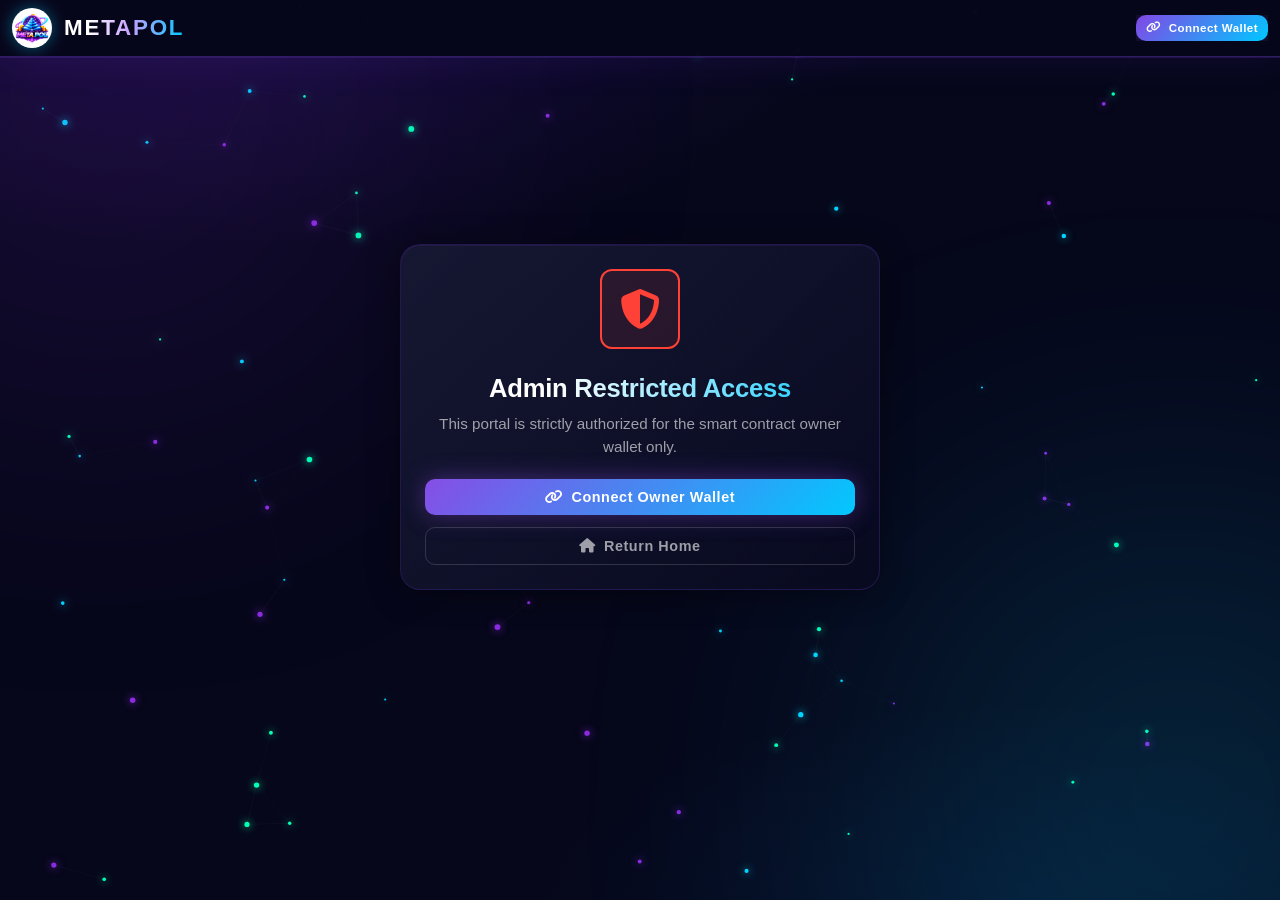
==== admin.html @ 5d0ad5f7 "fix: admin panel — owner-only access, correct ABI calls, full mobile layout admin.html: - Complete r" ====
<!DOCTYPE html>
<html lang="en">
<head>
    <meta charset="UTF-8">
    <meta name="viewport" content="width=device-width, initial-scale=1.0, maximum-scale=1.0, user-scalable=no">
    <title>MetaPOL — Admin Back-Office</title>
    <link rel="icon" type="image/jpg" href="assets/logo.jpg">
    <link rel="stylesheet" href="https://cdnjs.cloudflare.com/ajax/libs/font-awesome/6.4.0/css/all.min.css">
    <link rel="stylesheet" href="style.css">
    <style>
        /* ── Admin-specific overrides ── */
        .admin-grid { display: grid; grid-template-columns: repeat(4,1fr); gap: 14px; margin-bottom: 16px; }
        .admin-stat-card { background: rgba(255,255,255,0.03); border: 1px solid var(--card-border); border-radius: 16px; padding: 18px 16px; transition: border-color 0.2s; }
        .admin-stat-card:hover { border-color: var(--primary); }
        .admin-stat-icon { font-size: 1.4rem; margin-bottom: 8px; }
        .admin-stat-val  { font-size: 1.35rem; font-weight: 800; color: #fff; font-family: var(--font-heading); margin-bottom: 4px; }
        .admin-stat-lbl  { font-size: 0.72rem; color: var(--text-muted); }

        .admin-two-col { display: grid; grid-template-columns: 1fr 1fr; gap: 16px; }

        /* form */
        .admin-form-card { background: rgba(255,255,255,0.03); border: 1px solid var(--card-border); border-radius: 16px; padding: 22px; }
        .admin-form-card h3 { font-size: 0.95rem; font-weight: 700; color: #fff; margin-bottom: 6px; display: flex; align-items: center; gap: 8px; }
        .admin-form-card p  { font-size: 0.8rem; color: var(--text-muted); line-height: 1.6; margin-bottom: 18px; }
        .admin-field { margin-bottom: 14px; }
        .admin-field label { display: block; font-size: 0.76rem; color: var(--text-muted); font-weight: 600; margin-bottom: 6px; text-transform: uppercase; letter-spacing: 0.04em; }
        .admin-input { width: 100%; background: rgba(255,255,255,0.06); border: 1px solid var(--card-border); border-radius: 10px; padding: 10px 14px; color: #fff; font-size: 0.85rem; font-family: monospace; outline: none; transition: border-color 0.2s; box-sizing: border-box; }
        .admin-input:focus { border-color: var(--primary); }
        .admin-select { width: 100%; background: rgba(255,255,255,0.06); border: 1px solid var(--card-border); border-radius: 10px; padding: 10px 14px; color: #fff; font-size: 0.85rem; outline: none; cursor: pointer; box-sizing: border-box; }
        .admin-select option { background: #0d0e1f; }
        .admin-row { display: grid; grid-template-columns: 1fr 1fr; gap: 10px; }
        .verify-hint { font-size: 0.74rem; color: var(--text-muted); margin-top: 5px; min-height: 18px; }

        /* header banner */
        .admin-banner { background: linear-gradient(135deg, rgba(138,43,226,0.12), rgba(0,212,255,0.08)); border: 1px solid rgba(138,43,226,0.25); border-radius: 16px; padding: 20px 24px; display: flex; align-items: center; justify-content: space-between; flex-wrap: wrap; gap: 16px; margin-bottom: 16px; }
        .admin-banner-title { font-size: 1.4rem; font-family: var(--font-heading); font-weight: 800; color: #fff; display: flex; align-items: center; gap: 10px; }
        .admin-banner-meta { font-size: 0.78rem; color: var(--text-muted); margin-top: 6px; }
        .admin-banner-meta a { color: var(--primary); text-decoration: none; font-family: monospace; }
        .admin-banner-actions { display: flex; gap: 10px; flex-wrap: wrap; }

        /* activity log */
        .admin-log-wrap { max-height: 420px; overflow-y: auto; }
        .admin-log-wrap::-webkit-scrollbar { width: 4px; }
        .admin-log-wrap::-webkit-scrollbar-thumb { background: var(--primary); border-radius: 2px; }

        /* Mobile */
        @media (max-width: 900px) { .admin-grid { grid-template-columns: 1fr 1fr; } }
        @media (max-width: 768px) {
            .admin-two-col { grid-template-columns: 1fr; }
            .admin-grid { grid-template-columns: 1fr 1fr; gap: 10px; }
            .admin-banner { padding: 16px; }
            .admin-banner-title { font-size: 1.1rem; }
            .admin-row { grid-template-columns: 1fr; }
        }
        @media (max-width: 480px) {
            .admin-grid { grid-template-columns: 1fr 1fr; gap: 8px; }
            .admin-stat-val { font-size: 1.1rem; }
            .admin-banner-actions { width: 100%; }
            .admin-banner-actions .btn { flex: 1; text-align: center; justify-content: center; font-size: 0.78rem; padding: 8px 10px; }
        }
    </style>
</head>
<body>

<canvas id="bg-canvas"></canvas>
<div class="ambient-glow glow-top-left"></div>
<div class="ambient-glow glow-bottom-right"></div>

<!-- Loading -->
<div id="loading-screen">
    <div class="loading-logo-container">
        <div class="loading-glow-ring"></div>
        <img src="assets/logo.jpg" alt="MetaPOL Logo">
    </div>
    <div class="loading-text">Authenticating Admin Session…</div>
</div>

<!-- Header -->
<header class="main-header">
    <div class="header-container">
        <a href="index.html" class="logo-link">
            <img src="assets/logo.jpg" alt="MetaPOL Logo" class="logo-img">
            <span class="logo-text">METAPOL</span>
        </a>
        <div class="header-actions" id="header-right">
            <button id="btn-connect-wallet" class="btn btn-primary btn-glow" onclick="window.metapolApp.connectWallet()">
                <i id="header-wallet-icon" class="fa-solid fa-wallet"></i>
                <span id="header-connect-text">Connect Wallet</span>
            </button>
        </div>
    </div>
</header>

<!-- Access Denied / Connect Prompt -->
<div id="connect-prompt-overlay" class="wallet-prompt-wrapper" style="display:flex;">
    <div class="glass-card wallet-prompt-card">
        <div class="auth-logo" style="background:rgba(255,59,48,0.1);border:2px solid var(--danger);display:flex;align-items:center;justify-content:center;color:var(--danger);font-size:2.5rem;">
            <i class="fa-solid fa-shield-halved"></i>
        </div>
        <h3 class="auth-title" id="prompt-title" style="font-size:1.5rem;">Admin Restricted Access</h3>
        <p class="auth-subtitle" id="prompt-sub" style="margin-bottom:20px;">
            This portal is strictly authorized for the smart contract owner wallet only.
        </p>
        <button class="btn btn-primary btn-glow" style="width:100%;margin-bottom:12px;" onclick="window.metapolApp.connectWallet()">
            <i class="fa-solid fa-link"></i> Connect Owner Wallet
        </button>
        <button class="btn btn-outline" style="width:100%;" onclick="window.location.href='index.html'">
            <i class="fa-solid fa-house"></i> Return Home
        </button>
    </div>
</div>

<!-- Admin Panel (hidden until owner verified) -->
<div id="admin-panel" style="display:none; padding: 16px; max-width: 1300px; margin: 80px auto 40px; box-sizing: border-box;">

    <!-- Banner -->
    <div class="admin-banner">
        <div>
            <div class="admin-banner-title">
                <i class="fa-solid fa-user-gear" style="color:var(--primary);"></i> Contract Back-Office
            </div>
            <div class="admin-banner-meta">
                Contract: <a href="https://polygonscan.com/address/0x03964b371a6256037e8e9f23686fd9f4ce3c1f09" target="_blank">0x03964b371a6256037e8e9f23686fd9f4ce3c1f09</a>
                &nbsp;|&nbsp; Owner: <span id="admin-owner-wallet" style="color:var(--accent);font-family:monospace;">—</span>
            </div>
        </div>
        <div class="admin-banner-actions">
            <button class="btn btn-secondary" onclick="syncAdminData()"><i class="fa-solid fa-rotate"></i> Refresh</button>
            <button class="btn btn-outline" onclick="window.location.href='dashboard.html'"><i class="fa-solid fa-gauge"></i> Dashboard</button>
            <button class="btn btn-outline" onclick="window.metapolApp.disconnectWallet()"><i class="fa-solid fa-right-from-bracket text-danger"></i> Disconnect</button>
        </div>
    </div>

    <!-- Stats -->
    <div class="admin-grid">
        <div class="admin-stat-card">
            <div class="admin-stat-icon" style="color:var(--primary);"><i class="fa-solid fa-users"></i></div>
            <div class="admin-stat-val" id="admin-total-users">—</div>
            <div class="admin-stat-lbl">Registered Members</div>
        </div>
        <div class="admin-stat-card">
            <div class="admin-stat-icon" style="color:var(--accent);"><i class="fa-solid fa-microchip"></i></div>
            <div class="admin-stat-val" id="admin-total-mining">—</div>
            <div class="admin-stat-lbl">Total Mining Deposited</div>
        </div>
        <div class="admin-stat-card">
            <div class="admin-stat-icon" style="color:#00FFB3;"><i class="fa-solid fa-vault"></i></div>
            <div class="admin-stat-val" id="admin-contract-balance">—</div>
            <div class="admin-stat-lbl">Contract POL Balance</div>
        </div>
        <div class="admin-stat-card">
            <div class="admin-stat-icon" style="color:#FFD700;"><i class="fa-solid fa-circle-dollar-to-slot"></i></div>
            <div class="admin-stat-val" id="admin-total-fees">—</div>
            <div class="admin-stat-lbl">Total Admin Fees Collected</div>
        </div>
    </div>

    <!-- Two-col: founder actions + global activity -->
    <div class="admin-two-col">

        <!-- Left: Founder Actions -->
        <div style="display:flex;flex-direction:column;gap:16px;">

            <!-- Grant Founder -->
            <div class="admin-form-card">
                <h3><i class="fa-solid fa-crown" style="color:#FFD700;"></i> Grant Founder Status</h3>
                <p>Registers an unregistered wallet as a Founder member, granting them slots from level <em>fromLevel</em> to <em>toLevel</em> on the contract. The wallet must NOT already be registered.</p>
                <div class="admin-field">
                    <label>Recipient Wallet Address</label>
                    <input type="text" id="input-grant-addr" class="admin-input" placeholder="0x..." oninput="validateGrantAddress(this.value)">
                    <div class="verify-hint" id="grant-verify-hint">Enter a wallet address to validate</div>
                </div>
                <div class="admin-row">
                    <div class="admin-field">
                        <label>From Level</label>
                        <select id="grant-from-level" class="admin-select">
                            <option value="1" selected>1</option>
                            <option value="2">2</option>
                            <option value="3">3</option>
                        </select>
                    </div>
                    <div class="admin-field">
                        <label>To Level</label>
                        <select id="grant-to-level" class="admin-select">
                            <option value="1">1</option><option value="2">2</option>
                            <option value="3">3</option><option value="4">4</option>
                            <option value="5">5</option><option value="6">6</option>
                            <option value="7">7</option><option value="8">8</option>
                            <option value="9">9</option><option value="10">10</option>
                            <option value="11">11</option><option value="12" selected>12</option>
                        </select>
                    </div>
                </div>
                <button id="btn-grant-founder" class="btn btn-primary btn-glow" style="width:100%;" onclick="executeGrantFounder()" disabled>
                    <i class="fa-solid fa-user-plus"></i> Grant Founder Status
                </button>
            </div>

            <!-- Upgrade Founder Slots -->
            <div class="admin-form-card">
                <h3><i class="fa-solid fa-arrow-up-right-dots" style="color:var(--primary);"></i> Upgrade Founder Slots</h3>
                <p>Upgrades an existing Founder's slot range from <em>fromLevel</em> to <em>toLevel</em>. The wallet must already have Founder status.</p>
                <div class="admin-field">
                    <label>Founder Wallet Address</label>
                    <input type="text" id="input-upgrade-addr" class="admin-input" placeholder="0x..." oninput="validateUpgradeAddress(this.value)">
                    <div class="verify-hint" id="upgrade-verify-hint">Enter a founder wallet address to validate</div>
                </div>
                <div class="admin-row">
                    <div class="admin-field">
                        <label>From Level</label>
                        <select id="upgrade-from-level" class="admin-select">
                            <option value="1" selected>1</option>
                            <option value="2">2</option><option value="3">3</option>
                            <option value="4">4</option><option value="5">5</option>
                            <option value="6">6</option>
                        </select>
                    </div>
                    <div class="admin-field">
                        <label>To Level</label>
                        <select id="upgrade-to-level" class="admin-select">
                            <option value="7">7</option><option value="8">8</option>
                            <option value="9">9</option><option value="10">10</option>
                            <option value="11">11</option><option value="12" selected>12</option>
                        </select>
                    </div>
                </div>
                <button id="btn-upgrade-founder" class="btn btn-secondary" style="width:100%;" onclick="executeUpgradeFounder()" disabled>
                    <i class="fa-solid fa-layer-group"></i> Upgrade Founder Slots
                </button>
            </div>

        </div>

        <!-- Right: Global Activity Log -->
        <div class="admin-form-card" style="min-height:300px;">
            <h3><i class="fa-solid fa-globe" style="color:var(--secondary);"></i> Global Ecosystem Timeline</h3>
            <p>Live registrations, slot purchases, mining withdrawals, and founder grants across the entire network — last 5,000 blocks.</p>
            <div class="admin-log-wrap" id="global-activity-logs-container">
                <div style="text-align:center;color:var(--text-muted);padding:40px 0;font-size:0.85rem;">
                    <i class="fa-solid fa-spinner fa-spin"></i> Synchronizing block scanner…
                </div>
            </div>
        </div>

    </div>

</div>

<!-- Transaction Modal -->
<div id="tx-modal" class="modal-overlay">
    <div class="modal-content" style="max-width:450px;text-align:center;padding:30px;">
        <div id="tx-loading-state">
            <div class="loading-logo-container" style="width:80px;height:80px;margin:0 auto 20px;">
                <div class="loading-glow-ring" style="border-top-color:var(--primary);border-bottom-color:var(--secondary);"></div>
                <i class="fa-solid fa-arrows-spin fa-spin text-primary" style="font-size:2.5rem;position:absolute;top:calc(50% - 1.25rem);left:calc(50% - 1.25rem);"></i>
            </div>
            <h4 id="tx-loading-title" style="font-size:1.2rem;font-family:var(--font-heading);margin-bottom:12px;">Authorizing Action</h4>
            <p style="color:var(--text-muted);font-size:0.85rem;line-height:1.5;margin-bottom:16px;">
                Please approve the transaction in your wallet. Do not refresh.
            </p>
            <div id="tx-hash-container" style="font-family:monospace;font-size:0.75rem;background:rgba(255,255,255,0.05);padding:8px;border-radius:6px;word-break:break-all;color:var(--primary);">
                Awaiting authorization…
            </div>
        </div>
        <div id="tx-success-state" style="display:none;">
            <div style="width:70px;height:70px;border-radius:50%;background:rgba(0,255,179,0.1);border:2px solid var(--accent);display:flex;align-items:center;justify-content:center;margin:0 auto 20px;color:var(--accent);font-size:2rem;">
                <i class="fa-solid fa-circle-check"></i>
            </div>
            <h4 style="font-size:1.2rem;font-family:var(--font-heading);margin-bottom:12px;">Transaction Confirmed</h4>
            <p style="color:var(--text-muted);font-size:0.85rem;line-height:1.5;margin-bottom:20px;">Successfully confirmed by Polygon network validators.</p>
            <a id="tx-explorer-link" href="#" target="_blank" class="btn btn-secondary" style="width:100%;margin-bottom:12px;">
                <i class="fa-solid fa-arrow-up-right-from-square"></i> View on Polygonscan
            </a>
            <button class="btn btn-primary btn-glow" style="width:100%;" onclick="closeTxModal()">
                <i class="fa-solid fa-rotate-left"></i> Return to Back-Office
            </button>
        </div>
        <div id="tx-fail-state" style="display:none;">
            <div style="width:70px;height:70px;border-radius:50%;background:rgba(255,59,48,0.1);border:2px solid var(--danger);display:flex;align-items:center;justify-content:center;margin:0 auto 20px;color:var(--danger);font-size:2rem;">
                <i class="fa-solid fa-circle-xmark"></i>
            </div>
            <h4 style="font-size:1.2rem;font-family:var(--font-heading);margin-bottom:12px;">Transaction Failed</h4>
            <p id="tx-error-msg" style="color:var(--text-muted);font-size:0.85rem;line-height:1.5;margin-bottom:20px;">The action was rejected or reverted.</p>
            <button class="btn btn-secondary" style="width:100%;" onclick="closeTxModal()">
                <i class="fa-solid fa-rotate-left"></i> Try Again
            </button>
        </div>
    </div>
</div>

<script src="ethers.umd.min.js"></script>
<script src="config.js"></script>
<script src="abi.js"></script>
<script src="app.js"></script>
<script src="admin.js"></script>
</body>
</html>
---- style.css ----
/* 
 * MetaPOL Global Stylesheet & Design System
 * Theme: Luxury Futuristic Crypto Terminal
 */

@import url('https://fonts.googleapis.com/css2?family=Inter:wght@300;400;500;600;700&family=Outfit:wght@400;500;600;700;800&display=swap');

:root {
    /* Colors */
    --bg-primary: #050816;
    --bg-secondary: #0a0e28;
    --card-bg: rgba(255, 255, 255, 0.05);
    --card-border: rgba(255, 255, 255, 0.08);
    --card-hover-border: rgba(0, 212, 255, 0.3);
    
    --primary: #00D4FF;        /* Neon Cyan */
    --primary-glow: rgba(0, 212, 255, 0.4);
    --secondary: #8A2BE2;      /* Neon Purple */
    --secondary-glow: rgba(138, 43, 226, 0.4);
    --accent: #00FFB3;         /* Neon Mint */
    --accent-glow: rgba(0, 255, 179, 0.4);
    
    --text-color: #FFFFFF;
    --text-muted: rgba(255, 255, 255, 0.6);
    --text-dark: #000000;
    
    --success: #00FFB3;
    --danger: #FF3B30;
    --warning: #FFCC00;
    --info: #00D4FF;
    
    /* Font Families */
    --font-heading: 'Outfit', sans-serif;
    --font-body: 'Inter', sans-serif;
    
    /* Transitions */
    --transition-fast: 0.2s cubic-bezier(0.4, 0, 0.2, 1);
    --transition-normal: 0.3s cubic-bezier(0.4, 0, 0.2, 1);
    --transition-slow: 0.6s cubic-bezier(0.4, 0, 0.2, 1);
}

/* Reset & Base Styles */
* {
    box-sizing: border-box;
    margin: 0;
    padding: 0;
    -webkit-tap-highlight-color: transparent;
}

body {
    background-color: var(--bg-primary);
    color: var(--text-color);
    font-family: var(--font-body);
    min-height: 100vh;
    overflow-x: hidden;
    position: relative;
    line-height: 1.5;
}

/* Typography */
h1, h2, h3, h4, h5, h6 {
    font-family: var(--font-heading);
    font-weight: 600;
    letter-spacing: -0.02em;
}

a {
    color: inherit;
    text-decoration: none;
}

/* Background Canvas Particles & Ambient Gradients */
#bg-canvas {
    position: fixed;
    top: 0;
    left: 0;
    width: 100%;
    height: 100%;
    z-index: -2;
    pointer-events: none;
}

.ambient-glow {
    position: fixed;
    width: min(600px, 100vw);
    height: min(600px, 100vw);
    border-radius: 50%;
    filter: blur(150px);
    opacity: 0.15;
    z-index: -1;
    pointer-events: none;
}

.glow-top-left {
    background: var(--secondary);
    top: -200px;
    left: -200px;
    animation: pulse-glow 8s infinite alternate;
}

.glow-bottom-right {
    background: var(--primary);
    bottom: -200px;
    right: -200px;
    animation: pulse-glow 12s infinite alternate;
}

@keyframes pulse-glow {
    0% { transform: scale(1); opacity: 0.1; }
    100% { transform: scale(1.2); opacity: 0.25; }
}

/* Custom Scrollbar */
::-webkit-scrollbar {
    width: 8px;
    height: 8px;
}
::-webkit-scrollbar-track {
    background: rgba(5, 8, 22, 0.5);
}
::-webkit-scrollbar-thumb {
    background: rgba(255, 255, 255, 0.1);
    border-radius: 10px;
}
::-webkit-scrollbar-thumb:hover {
    background: var(--primary-glow);
}

/* Loading Screen */
#loading-screen {
    position: fixed;
    top: 0;
    left: 0;
    width: 100%;
    height: 100%;
    background-color: var(--bg-primary);
    z-index: 9999;
    display: flex;
    flex-direction: column;
    align-items: center;
    justify-content: center;
    transition: opacity var(--transition-slow);
}

.loading-logo-container {
    position: relative;
    width: 120px;
    height: 120px;
    margin-bottom: 24px;
    animation: logo-float 3s ease-in-out infinite;
}

.loading-logo-container img {
    width: 100%;
    height: 100%;
    object-fit: cover;
    border-radius: 50%;
    mix-blend-mode: lighten;
    filter: brightness(1.1) saturate(1.2);
}

.loading-glow-ring {
    position: absolute;
    top: -10px;
    left: -10px;
    right: -10px;
    bottom: -10px;
    border: 2px solid transparent;
    border-top-color: var(--primary);
    border-bottom-color: var(--secondary);
    border-radius: 50%;
    animation: spin 1.5s linear infinite;
}

.loading-text {
    font-family: var(--font-heading);
    font-size: 1.25rem;
    font-weight: 600;
    color: var(--text-color);
    letter-spacing: 0.1em;
    text-transform: uppercase;
    text-shadow: 0 0 10px var(--primary-glow);
}

@keyframes spin {
    to { transform: rotate(360deg); }
}
@keyframes logo-float {
    0%, 100% { transform: translateY(0); }
    50% { transform: translateY(-10px); }
}

/* Sticky Header */
header.main-header {
    position: sticky;
    top: 0;
    z-index: 1000;
    background: rgba(5, 8, 22, 0.7);
    backdrop-filter: blur(12px);
    -webkit-backdrop-filter: blur(12px);
    border-bottom: 1px solid var(--card-border);
    transition: background var(--transition-fast);
}

.header-container {
    max-width: 1400px;
    margin: 0 auto;
    padding: 16px 24px;
    display: flex;
    align-items: center;
    justify-content: space-between;
}

.logo-link {
    display: flex;
    align-items: center;
    gap: 12px;
}

.logo-img {
    height: 40px;
    width: 40px;
    border-radius: 50%;
    background: transparent;
    mix-blend-mode: lighten;
    filter: brightness(1.1) saturate(1.2) drop-shadow(0 0 8px rgba(0, 212, 255, 0.4));
    object-fit: cover;
}

.logo-img.footer-logo-img {
    height: 38px;
    width: 38px;
    border-radius: 50%;
    mix-blend-mode: lighten;
    filter: brightness(1.2) drop-shadow(0 0 8px rgba(0, 212, 255, 0.4));
}

.logo-text {
    font-family: var(--font-heading);
    font-size: 1.5rem;
    font-weight: 800;
    background: linear-gradient(135deg, #FFF 30%, var(--primary) 70%, var(--secondary) 100%);
    -webkit-background-clip: text;
    -webkit-text-fill-color: transparent;
    letter-spacing: -0.03em;
}

/* Desktop Navigation */
nav.desktop-nav {
    display: flex;
    align-items: center;
    gap: 32px;
}

.nav-item {
    font-family: var(--font-heading);
    font-weight: 500;
    font-size: 0.95rem;
    color: var(--text-muted);
    transition: color var(--transition-fast);
    position: relative;
    cursor: pointer;
}

.nav-item:hover, .nav-item.active {
    color: var(--primary);
}

.nav-item::after {
    content: '';
    position: absolute;
    width: 0;
    height: 2px;
    bottom: -6px;
    left: 0;
    background: linear-gradient(90deg, var(--primary), var(--secondary));
    transition: width var(--transition-fast);
    border-radius: 4px;
}

.nav-item:hover::after, .nav-item.active::after {
    width: 100%;
}

/* Header Web3 Actions */
.header-actions {
    display: flex;
    align-items: center;
    gap: 16px;
}

/* Glassmorphism Buttons */
.btn {
    font-family: var(--font-heading);
    font-weight: 600;
    font-size: 0.9rem;
    padding: 10px 20px;
    border-radius: 12px;
    border: 1px solid transparent;
    cursor: pointer;
    display: inline-flex;
    align-items: center;
    justify-content: center;
    gap: 8px;
    transition: all var(--transition-fast);
    text-transform: capitalize;
}

.btn-primary {
    background: linear-gradient(135deg, var(--primary) 0%, var(--secondary) 100%);
    color: var(--text-color);
    box-shadow: 0 4px 15px rgba(0, 212, 255, 0.2);
    border: 1px solid rgba(255, 255, 255, 0.1);
}

.btn-primary:hover {
    transform: translateY(-2px);
    box-shadow: 0 6px 20px rgba(0, 212, 255, 0.4);
    border-color: rgba(255, 255, 255, 0.25);
}

.btn-secondary {
    background: rgba(255, 255, 255, 0.08);
    color: var(--text-color);
    border: 1px solid var(--card-border);
}

.btn-secondary:hover {
    background: rgba(255, 255, 255, 0.12);
    border-color: var(--primary-glow);
    transform: translateY(-2px);
}

.btn-accent {
    background: linear-gradient(135deg, var(--accent) 0%, var(--primary) 100%);
    color: var(--bg-primary);
    box-shadow: 0 4px 15px rgba(0, 255, 179, 0.2);
}

.btn-accent:hover {
    transform: translateY(-2px);
    box-shadow: 0 6px 20px rgba(0, 255, 179, 0.4);
}

.btn-outline {
    background: transparent;
    border: 1px solid rgba(255, 255, 255, 0.2);
    color: var(--text-color);
}

.btn-outline:hover {
    border-color: var(--primary);
    box-shadow: 0 0 10px var(--primary-glow);
    background: rgba(0, 212, 255, 0.04);
}

/* Glassmorphic Container & Card Blocks */
.glass-container {
    width: 100%;
    max-width: 1200px;
    margin: 0 auto;
    padding: 0 24px;
}

.glass-card {
    background: var(--card-bg);
    backdrop-filter: blur(16px);
    -webkit-backdrop-filter: blur(16px);
    border: 1px solid var(--card-border);
    border-radius: 16px;
    padding: 24px;
    box-shadow: 0 8px 32px 0 rgba(0, 0, 0, 0.37);
    transition: border-color var(--transition-fast), transform var(--transition-fast), box-shadow var(--transition-fast);
    position: relative;
    overflow: hidden;
}

.glass-card::before {
    content: '';
    position: absolute;
    top: 0;
    left: 0;
    width: 100%;
    height: 100%;
    background: linear-gradient(135deg, rgba(255,255,255,0.05) 0%, rgba(255,255,255,0) 100%);
    pointer-events: none;
    z-index: 1;
}

.glass-card:hover {
    border-color: var(--card-hover-border);
    transform: translateY(-4px);
    box-shadow: 0 12px 40px 0 rgba(0, 212, 255, 0.1);
}

/* Hero Section */
.hero-section {
    padding: 100px 0 60px 0;
    text-align: center;
    position: relative;
}

.badge-glow {
    display: inline-flex;
    align-items: center;
    gap: 8px;
    background: rgba(138, 43, 226, 0.15);
    border: 1px solid rgba(138, 43, 226, 0.3);
    color: var(--primary);
    padding: 6px 16px;
    border-radius: 20px;
    font-size: 0.85rem;
    font-weight: 600;
    margin-bottom: 24px;
    text-transform: uppercase;
    letter-spacing: 0.05em;
    box-shadow: 0 0 15px rgba(138, 43, 226, 0.1);
}

.badge-glow .dot {
    width: 6px;
    height: 6px;
    background-color: var(--primary);
    border-radius: 50%;
    box-shadow: 0 0 8px var(--primary);
    animation: pulse 1.5s infinite alternate;
}

@keyframes pulse {
    0% { transform: scale(0.9); opacity: 0.5; }
    100% { transform: scale(1.3); opacity: 1; }
}

.hero-title {
    font-size: 3.5rem;
    font-weight: 800;
    line-height: 1.1;
    margin-bottom: 20px;
    background: linear-gradient(135deg, #FFFFFF 10%, #A2B9FF 50%, var(--primary) 80%, var(--secondary) 100%);
    -webkit-background-clip: text;
    -webkit-text-fill-color: transparent;
}

.hero-subtitle {
    font-size: 1.25rem;
    color: var(--text-muted);
    max-width: 700px;
    margin: 0 auto 40px auto;
}

.hero-buttons {
    display: flex;
    justify-content: center;
    gap: 16px;
}

/* Landing Page Features Grid */
.features-grid {
    display: grid;
    grid-template-columns: repeat(auto-fit, minmax(min(280px, 100%), 1fr));
    gap: 24px;
    padding: 60px 0;
}

.feature-icon-wrapper {
    width: 60px;
    height: 60px;
    border-radius: 12px;
    background: rgba(0, 212, 255, 0.08);
    display: flex;
    align-items: center;
    justify-content: center;
    margin-bottom: 20px;
    border: 1px solid rgba(0, 212, 255, 0.2);
    color: var(--primary);
    font-size: 1.75rem;
    text-shadow: 0 0 10px var(--primary-glow);
}

.feature-title {
    font-size: 1.5rem;
    margin-bottom: 12px;
}

.feature-desc {
    color: var(--text-muted);
    font-size: 0.95rem;
}

/* Floating Elements & Ambience */
.floating-pdf-btn {
    position: fixed;
    bottom: 30px;
    right: 30px;
    width: 56px;
    height: 56px;
    border-radius: 50%;
    background: linear-gradient(135deg, var(--secondary) 0%, var(--primary) 100%);
    box-shadow: 0 4px 20px rgba(138, 43, 226, 0.4);
    display: flex;
    align-items: center;
    justify-content: center;
    color: white;
    cursor: pointer;
    z-index: 999;
    border: 1px solid rgba(255, 255, 255, 0.2);
    transition: transform var(--transition-fast), box-shadow var(--transition-fast);
}

.floating-pdf-btn:hover {
    transform: scale(1.1) rotate(5deg);
    box-shadow: 0 6px 25px rgba(138, 43, 226, 0.6);
}

/* Core Modals */
.modal-overlay {
    position: fixed;
    top: 0;
    left: 0;
    width: 100%;
    height: 100%;
    background: rgba(5, 8, 22, 0.85);
    backdrop-filter: blur(8px);
    -webkit-backdrop-filter: blur(8px);
    z-index: 2000;
    display: none;
    align-items: center;
    justify-content: center;
    padding: 20px;
    opacity: 0;
    transition: opacity var(--transition-normal) ease-in-out;
}

.modal-overlay.active {
    display: flex;
    opacity: 1;
}

.modal-content {
    background: var(--bg-secondary);
    border: 1px solid var(--card-border);
    border-radius: 20px;
    width: 100%;
    max-width: 600px;
    box-shadow: 0 20px 50px rgba(0, 0, 0, 0.6);
    overflow: hidden;
    position: relative;
    transform: translateY(-20px);
    transition: transform var(--transition-normal) ease-in-out;
}

.modal-overlay.active .modal-content {
    transform: translateY(0);
}

.modal-header {
    padding: 20px 24px;
    border-bottom: 1px solid var(--card-border);
    display: flex;
    align-items: center;
    justify-content: space-between;
}

.modal-title {
    font-size: 1.25rem;
    font-weight: 600;
}

.modal-close-btn {
    background: transparent;
    border: none;
    color: var(--text-muted);
    cursor: pointer;
    font-size: 1.5rem;
    transition: color var(--transition-fast);
}

.modal-close-btn:hover {
    color: white;
}

.modal-body {
    padding: 24px;
}

/* PDF Modal (wider) */
.pdf-modal {
    max-width: 900px;
    height: 80vh;
    display: flex;
    flex-direction: column;
}

.pdf-iframe-container {
    flex: 1;
    width: 100%;
    height: 100%;
    border: none;
    background-color: var(--bg-primary);
}

/* Registration Page Styling */
.auth-wrapper {
    display: flex;
    align-items: center;
    justify-content: center;
    min-height: calc(100vh - 180px);
    padding: 40px 24px;
}

.auth-card {
    max-width: 500px;
    width: 100%;
    text-align: center;
}

.auth-logo {
    width: 80px;
    height: 80px;
    margin: 0 auto 20px auto;
    border-radius: 12px;
}

.auth-title {
    font-size: 2rem;
    margin-bottom: 10px;
}

.auth-subtitle {
    color: var(--text-muted);
    font-size: 0.95rem;
    margin-bottom: 30px;
}

.form-group {
    text-align: left;
    margin-bottom: 20px;
}

.form-label {
    display: block;
    font-family: var(--font-heading);
    font-size: 0.85rem;
    font-weight: 600;
    color: var(--text-muted);
    margin-bottom: 8px;
    text-transform: uppercase;
    letter-spacing: 0.05em;
}

.input-glow-wrapper {
    position: relative;
    border-radius: 12px;
    background: rgba(255, 255, 255, 0.03);
    border: 1px solid var(--card-border);
    transition: border-color var(--transition-fast), box-shadow var(--transition-fast);
}

.input-glow-wrapper:focus-within {
    border-color: var(--primary);
    box-shadow: 0 0 12px rgba(0, 212, 255, 0.2);
}

.form-input {
    width: 100%;
    padding: 14px 16px;
    background: transparent;
    border: none;
    outline: none;
    color: white;
    font-family: var(--font-body);
    font-size: 0.95rem;
}

.form-input:disabled {
    color: var(--text-muted);
    cursor: not-allowed;
}

/* Premium Dashboard UI */
.dashboard-container {
    max-width: 1400px;
    margin: 12px auto;
    padding: 0 24px;
    display: grid;
    grid-template-columns: 280px 1fr;
    gap: 30px;
}

/* Dashboard Sidebar */
.dash-sidebar {
    height: fit-content;
}

.sidebar-brand {
    display: flex;
    align-items: center;
    gap: 12px;
    padding-bottom: 20px;
    margin-bottom: 20px;
    border-bottom: 1px solid var(--card-border);
}

.sidebar-menu {
    display: flex;
    flex-direction: column;
    gap: 8px;
}

.sidebar-link {
    display: flex;
    align-items: center;
    gap: 16px;
    padding: 14px 20px;
    border-radius: 12px;
    color: var(--text-muted);
    font-family: var(--font-heading);
    font-weight: 500;
    font-size: 0.95rem;
    transition: all var(--transition-fast);
    cursor: pointer;
}

.sidebar-link i {
    font-size: 1.1rem;
    transition: color var(--transition-fast);
}

.sidebar-link:hover, .sidebar-link.active {
    background: rgba(255, 255, 255, 0.05);
    color: white;
    box-shadow: inset 4px 0 0 var(--primary);
}

.sidebar-link.active i {
    color: var(--primary);
    text-shadow: 0 0 10px var(--primary-glow);
}

/* Dashboard Content */
.dash-main {
    display: flex;
    flex-direction: column;
    gap: 30px;
}

/* Tab Panels */
.tab-panel {
    display: none;
    animation: fade-in 0.4s ease;
}

.tab-panel.active {
    display: block;
}

@keyframes fade-in {
    from { opacity: 0; transform: translateY(5px); }
    to { opacity: 1; transform: translateY(0); }
}

/* Overview Section Cards */
.stats-grid {
    display: grid;
    grid-template-columns: repeat(auto-fit, minmax(min(140px, 47%), 1fr));
    gap: 20px;
    margin-bottom: 30px;
}

.stat-card {
    background: var(--card-bg);
    border: 1px solid var(--card-border);
    border-radius: 16px;
    padding: 20px;
    display: flex;
    flex-direction: column;
    justify-content: space-between;
    min-height: 120px;
}

.stat-label {
    font-family: var(--font-heading);
    font-size: 0.8rem;
    font-weight: 600;
    color: var(--text-muted);
    text-transform: uppercase;
    letter-spacing: 0.05em;
}

.stat-value {
    font-family: var(--font-heading);
    font-size: 1.75rem;
    font-weight: 700;
    margin-top: 10px;
    background: linear-gradient(135deg, white 60%, var(--primary) 100%);
    -webkit-background-clip: text;
    -webkit-text-fill-color: transparent;
}

.stat-footer {
    font-size: 0.75rem;
    color: var(--text-muted);
    margin-top: 8px;
    display: flex;
    align-items: center;
    gap: 6px;
}

/* Main Dashboard Overview Splitting */
.overview-grid {
    display: grid;
    grid-template-columns: 1fr 1fr;
    gap: 30px;
}

/* Mini Sections inside tab panels */
.panel-section-title {
    font-size: 1.25rem;
    font-weight: 600;
    margin-bottom: 20px;
    display: flex;
    align-items: center;
    gap: 10px;
    border-bottom: 1px solid var(--card-border);
    padding-bottom: 10px;
}

.panel-section-title i {
    color: var(--primary);
}

/* Mining UI Card */
.mining-live-card {
    background: linear-gradient(135deg, rgba(0, 212, 255, 0.03) 0%, rgba(138, 43, 226, 0.03) 100%);
    border: 1px solid rgba(0, 212, 255, 0.15);
    box-shadow: 0 8px 32px 0 rgba(0, 212, 255, 0.05);
}

.mining-live-card:hover {
    border-color: var(--primary);
}

.mining-ticker-wrapper {
    display: flex;
    flex-direction: column;
    align-items: center;
    justify-content: center;
    padding: 30px 10px;
    text-align: center;
}

.mining-ticker-title {
    font-family: var(--font-heading);
    font-size: 0.9rem;
    font-weight: 600;
    text-transform: uppercase;
    letter-spacing: 0.1em;
    color: var(--primary);
    margin-bottom: 12px;
    text-shadow: 0 0 10px rgba(0, 212, 255, 0.3);
}

.mining-ticker-value {
    font-family: var(--font-heading);
    font-size: 3rem;
    font-weight: 800;
    background: linear-gradient(90deg, #FFFFFF 0%, #E0F7FC 40%, var(--primary) 70%, var(--accent) 100%);
    -webkit-background-clip: text;
    -webkit-text-fill-color: transparent;
    letter-spacing: -0.01em;
    margin-bottom: 8px;
    font-variant-numeric: tabular-nums;
    text-shadow: 0 0 30px rgba(0, 212, 255, 0.2);
}

.mining-ticker-symbol {
    font-size: 1.5rem;
    font-weight: 600;
    color: var(--text-color);
}

.mining-status-badge {
    display: inline-flex;
    align-items: center;
    gap: 8px;
    background: rgba(0, 255, 179, 0.1);
    border: 1px solid rgba(0, 255, 179, 0.2);
    color: var(--accent);
    padding: 4px 12px;
    border-radius: 12px;
    font-size: 0.75rem;
    font-weight: 700;
    text-transform: uppercase;
    letter-spacing: 0.05em;
    box-shadow: 0 0 10px rgba(0, 255, 179, 0.1);
}

.mining-status-badge .ping-dot {
    width: 6px;
    height: 6px;
    background-color: var(--accent);
    border-radius: 50%;
    animation: beacon 1.2s infinite;
}

@keyframes beacon {
    0% { transform: scale(0.9); opacity: 0.8; box-shadow: 0 0 0 0 rgba(0, 255, 179, 0.7); }
    70% { transform: scale(1.1); opacity: 1; box-shadow: 0 0 0 6px rgba(0, 255, 179, 0); }
    100% { transform: scale(0.9); opacity: 0.8; box-shadow: 0 0 0 0 rgba(0, 255, 179, 0); }
}

.mining-action-row {
    margin-top: 24px;
    display: flex;
    gap: 16px;
    width: 100%;
}

.mining-action-row .btn {
    flex: 1;
}

.mining-stats-row {
    display: grid;
    grid-template-columns: 1fr 1fr;
    gap: 16px;
    margin-top: 20px;
    width: 100%;
}

.mining-stat-mini {
    background: rgba(255, 255, 255, 0.02);
    border: 1px solid var(--card-border);
    border-radius: 12px;
    padding: 12px;
    text-align: left;
}

.mining-stat-mini-label {
    font-size: 0.75rem;
    color: var(--text-muted);
    margin-bottom: 4px;
}

.mining-stat-mini-val {
    font-family: var(--font-heading);
    font-size: 1.1rem;
    font-weight: 600;
}

/* Slots Page Grid */
.slots-grid {
    display: grid;
    grid-template-columns: repeat(auto-fill, minmax(min(260px, 100%), 1fr));
    gap: 20px;
}

.slot-card {
    background: var(--card-bg);
    border: 1px solid var(--card-border);
    border-radius: 16px;
    padding: 20px;
    display: flex;
    flex-direction: column;
    gap: 16px;
    position: relative;
    transition: all var(--transition-fast);
}

.slot-card.active-slot {
    border-color: rgba(0, 255, 179, 0.25);
    background: linear-gradient(135deg, rgba(0, 255, 179, 0.02) 0%, rgba(255, 255, 255, 0.04) 100%);
    box-shadow: 0 4px 20px rgba(0, 255, 179, 0.03);
}

.slot-card.active-slot:hover {
    border-color: var(--accent);
    box-shadow: 0 8px 30px rgba(0, 255, 179, 0.1);
}

.slot-card.upgradeable-slot {
    border-color: rgba(0, 212, 255, 0.25);
    background: linear-gradient(135deg, rgba(0, 212, 255, 0.02) 0%, rgba(255, 255, 255, 0.04) 100%);
}

.slot-card.upgradeable-slot:hover {
    border-color: var(--primary);
    box-shadow: 0 8px 30px rgba(0, 212, 255, 0.1);
}

.slot-card.locked-slot {
    opacity: 0.6;
}

.slot-header {
    display: flex;
    align-items: center;
    justify-content: space-between;
}

.slot-number {
    font-family: var(--font-heading);
    font-size: 1.25rem;
    font-weight: 700;
}

.slot-status-label {
    font-size: 0.75rem;
    font-weight: 600;
    text-transform: uppercase;
    padding: 3px 8px;
    border-radius: 6px;
}

.slot-status-active { background: rgba(0, 255, 179, 0.15); color: var(--accent); }
.slot-status-buy { background: rgba(0, 212, 255, 0.15); color: var(--primary); }
.slot-status-locked { background: rgba(255, 255, 255, 0.1); color: var(--text-muted); }

.slot-price-row {
    border-bottom: 1px solid var(--card-border);
    padding-bottom: 12px;
}

.slot-price-label {
    font-size: 0.75rem;
    color: var(--text-muted);
}

.slot-price-val {
    font-family: var(--font-heading);
    font-size: 1.5rem;
    font-weight: 700;
    color: white;
}

.slot-details-list {
    display: flex;
    flex-direction: column;
    gap: 8px;
    font-size: 0.85rem;
}

.slot-detail-item {
    display: flex;
    justify-content: space-between;
}

.slot-detail-lbl { color: var(--text-muted); }
.slot-detail-val { font-weight: 500; }

.slot-progress-wrapper {
    margin-top: 4px;
}

.slot-progress-lbl-row {
    display: flex;
    justify-content: space-between;
    font-size: 0.75rem;
    margin-bottom: 6px;
    color: var(--text-muted);
}

.progress-bar-container {
    width: 100%;
    height: 6px;
    background: rgba(255, 255, 255, 0.08);
    border-radius: 4px;
    overflow: hidden;
}

.progress-bar-fill {
    height: 100%;
    background: linear-gradient(90deg, var(--primary), var(--secondary));
    border-radius: 4px;
    transition: width 0.5s ease;
}

.slot-card.locked-slot .btn-slot-action {
    background: rgba(255, 255, 255, 0.04);
    border-color: var(--card-border);
    color: var(--text-muted);
    cursor: not-allowed;
}

.btn-slot-action {
    width: 100%;
    padding: 12px;
    border-radius: 10px;
}

/* Matrix UI */
.matrix-status-header {
    display: grid;
    grid-template-columns: repeat(auto-fit, minmax(min(280px, 100%), 1fr));
    gap: 20px;
    margin-bottom: 30px;
}

.matrix-active-viewer {
    display: flex;
    align-items: center;
    justify-content: space-between;
    gap: 16px;
}

.matrix-active-info {
    display: flex;
    flex-direction: column;
    gap: 6px;
}

.queue-visual-wrapper {
    display: flex;
    flex-direction: column;
    gap: 12px;
    margin-top: 10px;
}

.queue-line {
    display: flex;
    align-items: center;
    gap: 12px;
    overflow-x: auto;
    padding: 16px 8px;
    background: rgba(255, 255, 255, 0.02);
    border: 1px solid var(--card-border);
    border-radius: 12px;
}

.queue-node {
    flex: 0 0 auto;
    width: 60px;
    height: 60px;
    border-radius: 12px;
    background: rgba(255, 255, 255, 0.04);
    border: 1px solid var(--card-border);
    display: flex;
    flex-direction: column;
    align-items: center;
    justify-content: center;
    position: relative;
    transition: all var(--transition-normal);
}

.queue-node.active {
    border-color: var(--accent);
    background: rgba(0, 255, 179, 0.08);
    box-shadow: 0 0 15px rgba(0, 255, 179, 0.2);
}

.queue-node.user {
    border-color: var(--primary);
    background: rgba(0, 212, 255, 0.08);
    box-shadow: 0 0 15px rgba(0, 212, 255, 0.2);
}

.queue-node-id {
    font-size: 0.9rem;
    font-weight: 700;
}

.queue-node-lbl {
    font-size: 0.6rem;
    text-transform: uppercase;
    color: var(--text-muted);
}

.queue-arrow {
    flex: 0 0 auto;
    color: var(--text-muted);
    font-size: 1.25rem;
}

/* Team section tree representation */
.team-stats-summary {
    display: grid;
    grid-template-columns: repeat(auto-fit, minmax(min(200px, 100%), 1fr));
    gap: 20px;
    margin-bottom: 30px;
}

.referral-link-card {
    margin-bottom: 30px;
}

.ref-link-row {
    display: flex;
    gap: 12px;
    margin-top: 10px;
}

.ref-link-input-wrapper {
    flex: 1;
}

.social-share-row {
    display: flex;
    gap: 10px;
    margin-top: 16px;
    flex-wrap: wrap;
}

.social-share-btn {
    width: 40px;
    height: 40px;
    border-radius: 8px;
    display: flex;
    align-items: center;
    justify-content: center;
    cursor: pointer;
    font-size: 1.1rem;
    border: 1px solid var(--card-border);
    transition: all var(--transition-fast);
    background: rgba(255, 255, 255, 0.04);
}

.social-share-btn:hover {
    transform: translateY(-2px);
}

.share-wa:hover { background-color: #25D366; color: white; border-color: #25D366; }
.share-tg:hover { background-color: #0088cc; color: white; border-color: #0088cc; }
.share-tw:hover { background-color: #1DA1F2; color: white; border-color: #1DA1F2; }
.share-fb:hover { background-color: #3b5998; color: white; border-color: #3b5998; }

/* Timeline Activity Feed */
.activity-feed-wrapper {
    max-height: 400px;
    overflow-y: auto;
    padding-right: 8px;
}

.activity-item {
    display: flex;
    gap: 16px;
    padding: 16px 0;
    border-bottom: 1px solid var(--card-border);
    align-items: flex-start;
}

.activity-item:last-child {
    border-bottom: none;
}

.activity-icon-bullet {
    width: 36px;
    height: 36px;
    border-radius: 50%;
    background: rgba(255, 255, 255, 0.04);
    border: 1px solid var(--card-border);
    display: flex;
    align-items: center;
    justify-content: center;
    font-size: 0.9rem;
    flex-shrink: 0;
}

.activity-icon-bullet.reg { border-color: var(--primary); color: var(--primary); background: rgba(0, 212, 255, 0.05); }
.activity-icon-bullet.buy { border-color: var(--secondary); color: var(--secondary); background: rgba(138, 43, 226, 0.05); }
.activity-icon-bullet.claim { border-color: var(--accent); color: var(--accent); background: rgba(0, 255, 179, 0.05); }
.activity-icon-bullet.upgrade { border-color: var(--warning); color: var(--warning); background: rgba(255, 204, 0, 0.05); }

.activity-details {
    flex: 1;
}

.activity-txt {
    font-size: 0.9rem;
    line-height: 1.4;
}

.activity-time {
    font-size: 0.75rem;
    color: var(--text-muted);
    margin-top: 4px;
}

/* Leaderboard Page styling */
.leaderboard-tabs-wrapper {
    display: flex;
    gap: 12px;
    margin-bottom: 20px;
}

.leader-tab {
    padding: 8px 16px;
    border-radius: 8px;
    cursor: pointer;
    font-size: 0.85rem;
    border: 1px solid var(--card-border);
    background: rgba(255, 255, 255, 0.04);
    font-family: var(--font-heading);
    font-weight: 500;
}

.leader-tab.active {
    background: var(--primary-glow);
    border-color: var(--primary);
    color: white;
}

.table-responsive-wrapper {
    width: 100%;
    overflow-x: auto;
    border: 1px solid var(--card-border);
    border-radius: 12px;
    background: rgba(5, 8, 22, 0.3);
}

table.premium-table {
    width: 100%;
    border-collapse: collapse;
    text-align: left;
    font-size: 0.9rem;
}

table.premium-table th {
    font-family: var(--font-heading);
    font-weight: 600;
    text-transform: uppercase;
    font-size: 0.75rem;
    letter-spacing: 0.05em;
    color: var(--text-muted);
    padding: 16px 20px;
    background: rgba(255, 255, 255, 0.02);
    border-bottom: 1px solid var(--card-border);
}

table.premium-table td {
    padding: 16px 20px;
    border-bottom: 1px solid var(--card-border);
    font-variant-numeric: tabular-nums;
}

table.premium-table tr:last-child td {
    border-bottom: none;
}

table.premium-table tr:hover td {
    background: rgba(255, 255, 255, 0.01);
}

.wallet-badge {
    font-family: monospace;
    font-size: 0.85rem;
    padding: 4px 8px;
    background: rgba(255, 255, 255, 0.06);
    border-radius: 6px;
    color: white;
}

/* User Badge Tags */
.badge-role {
    font-size: 0.7rem;
    font-weight: 700;
    text-transform: uppercase;
    letter-spacing: 0.05em;
    padding: 3px 8px;
    border-radius: 6px;
}
.badge-role-founder {
    background: rgba(255, 204, 0, 0.15);
    color: var(--warning);
    border: 1px solid rgba(255, 204, 0, 0.3);
    box-shadow: 0 0 10px rgba(255, 204, 0, 0.1);
}
.badge-role-user {
    background: rgba(0, 212, 255, 0.1);
    color: var(--primary);
    border: 1px solid rgba(0, 212, 255, 0.2);
}

/* Admin Panel layout specific styles */
.admin-card-row {
    display: grid;
    grid-template-columns: repeat(auto-fit, minmax(min(240px, 100%), 1fr));
    gap: 20px;
    margin-bottom: 30px;
}

/* Connect Wallet Screen when routing triggers it */
.wallet-prompt-wrapper {
    display: flex;
    flex-direction: column;
    align-items: center;
    justify-content: center;
    min-height: calc(100vh - 180px);
    text-align: center;
    padding: 40px 24px;
}

.wallet-prompt-card {
    max-width: 480px;
    width: 100%;
}

.wallet-list {
    display: flex;
    flex-direction: column;
    gap: 12px;
    margin-top: 24px;
}

.wallet-btn-option {
    display: flex;
    align-items: center;
    justify-content: space-between;
    padding: 16px 20px;
    background: rgba(255, 255, 255, 0.03);
    border: 1px solid var(--card-border);
    border-radius: 12px;
    cursor: pointer;
    transition: all var(--transition-fast);
    font-family: var(--font-heading);
    font-weight: 600;
}

.wallet-btn-option:hover {
    border-color: var(--primary);
    background: rgba(0, 212, 255, 0.04);
    transform: translateX(4px);
}

.wallet-option-info {
    display: flex;
    align-items: center;
    gap: 16px;
}

.wallet-icon {
    width: 32px;
    height: 32px;
    object-fit: contain;
}

/* Mobile Hamburger Menu */
.hamburger {
    display: none;
    flex-direction: column;
    justify-content: space-between;
    width: 24px;
    height: 18px;
    background: transparent;
    border: none;
    cursor: pointer;
    z-index: 1001;
}

.hamburger span {
    width: 100%;
    height: 2px;
    background-color: white;
    border-radius: 2px;
    transition: all var(--transition-fast);
}

/* Mobile Nav Drawer Overlay */
.mobile-nav-drawer {
    position: fixed;
    top: 0;
    right: -100%;
    width: min(300px, 85vw);
    height: 100%;
    background: rgba(5, 8, 22, 0.98);
    backdrop-filter: blur(20px);
    border-left: 1px solid var(--card-border);
    z-index: 1000;
    padding: 100px 30px 40px 30px;
    display: flex;
    flex-direction: column;
    gap: 30px;
    transition: right var(--transition-normal);
}

.mobile-nav-drawer.active {
    right: 0;
}

.mobile-menu-items {
    display: flex;
    flex-direction: column;
    gap: 20px;
}

.mobile-nav-drawer .nav-item {
    font-size: 1.25rem;
}

.mobile-actions {
    margin-top: auto;
    display: flex;
    flex-direction: column;
    gap: 16px;
}

/* Notification Popups */
.toast-container {
    position: fixed;
    bottom: 30px;
    left: 30px;
    z-index: 9999;
    display: flex;
    flex-direction: column;
    gap: 10px;
    max-width: 380px;
    width: 100%;
}

.toast {
    background: rgba(10, 14, 40, 0.9);
    backdrop-filter: blur(12px);
    border: 1px solid var(--card-border);
    color: white;
    padding: 16px 20px;
    border-radius: 12px;
    box-shadow: 0 10px 30px rgba(0, 0, 0, 0.5);
    display: flex;
    align-items: center;
    gap: 12px;
    transform: translateX(-100px);
    opacity: 0;
    transition: all 0.4s cubic-bezier(0.175, 0.885, 0.32, 1.275);
}

.toast.show {
    transform: translateX(0);
    opacity: 1;
}

.toast-success { border-left: 4px solid var(--accent); }
.toast-error { border-left: 4px solid var(--danger); }
.toast-info { border-left: 4px solid var(--info); }

.toast-icon {
    font-size: 1.25rem;
}
.toast-success .toast-icon { color: var(--accent); }
.toast-error .toast-icon { color: var(--danger); }
.toast-info .toast-icon { color: var(--info); }

.toast-content {
    flex: 1;
    font-size: 0.85rem;
}

/* 
 * ==========================================
 * RESPONSIVENESS AND MOBILE-FIRST OPTIMIZATION
 * ==========================================
 */

@media (max-width: 1024px) {
    .dashboard-container {
        grid-template-columns: 1fr;
    }
    
    .dash-sidebar {
        display: none; /* We use a mobile tab bar or top slider */
    }
    
    .mobile-tab-navigation {
        display: flex !important;
    }
}

@media (max-width: 768px) {
    /* Base layouts */
    .hero-title {
        font-size: 2.25rem;
    }
    
    .hero-subtitle {
        font-size: 1rem;
    }
    
    .header-actions {
        display: none; /* Hamburger takes care of this */
    }
    
    nav.desktop-nav {
        display: none;
    }
    
    .hamburger {
        display: flex;
    }
    
    .overview-grid {
        grid-template-columns: 1fr;
    }
    
    .hero-buttons {
        flex-direction: column;
        gap: 12px;
        padding: 0 20px;
    }
    
    .hero-buttons .btn {
        width: 100%;
    }
    
    .floating-pdf-btn {
        bottom: 20px;
        right: 20px;
        width: 48px;
        height: 48px;
    }
}

/* Horizontal scrollbar removal for tables & tabs */
.mobile-tab-navigation {
    display: none;
    align-items: center;
    gap: 8px;
    overflow-x: auto;
    padding: 4px 8px 12px 8px;
    margin-bottom: 20px;
    border-bottom: 1px solid var(--card-border);
    -webkit-overflow-scrolling: touch;
}

.mobile-tab-navigation::-webkit-scrollbar {
    display: none;
}

.mobile-tab-btn {
    flex: 0 0 auto;
    padding: 8px 16px;
    border-radius: 20px;
    background: rgba(255, 255, 255, 0.04);
    border: 1px solid var(--card-border);
    font-family: var(--font-heading);
    font-size: 0.85rem;
    font-weight: 600;
    color: var(--text-muted);
    cursor: pointer;
}

.mobile-tab-btn.active {
    background: var(--primary-glow);
    border-color: var(--primary);
    color: white;
}

/* ===== PROFESSIONAL FOOTER ===== */
.pro-footer {
    background: linear-gradient(180deg, rgba(3,5,15,0) 0%, #020408 40%);
    border-top: 1px solid rgba(0, 212, 255, 0.12);
    margin-top: 60px;
    padding-top: 60px;
}

.footer-inner {
    max-width: 1200px;
    margin: 0 auto;
    padding: 0 24px 40px;
}

.footer-top {
    display: grid;
    grid-template-columns: 1.8fr 1fr 1fr 1.4fr;
    gap: 48px;
    padding-bottom: 40px;
}

.footer-brand .logo-link {
    margin-bottom: 16px;
    display: inline-flex;
}

.footer-tagline {
    color: var(--text-muted);
    font-size: 0.85rem;
    line-height: 1.7;
    margin-top: 12px;
}

.footer-links-col {
    display: flex;
    flex-direction: column;
    gap: 10px;
}

.footer-col-title {
    font-family: var(--font-heading);
    font-size: 0.7rem;
    letter-spacing: 0.12em;
    text-transform: uppercase;
    color: var(--text-muted);
    margin-bottom: 8px;
    font-weight: 700;
}

.footer-links-col a {
    color: rgba(255,255,255,0.6);
    font-size: 0.88rem;
    text-decoration: none;
    transition: color 0.2s;
    display: flex;
    align-items: center;
    gap: 6px;
}

.footer-links-col a:hover {
    color: var(--primary);
}

.footer-community {
    display: flex;
    flex-direction: column;
    gap: 16px;
}

.footer-tg-btn {
    display: inline-flex;
    align-items: center;
    gap: 10px;
    background: linear-gradient(135deg, rgba(0,136,204,0.15) 0%, rgba(0,136,204,0.05) 100%);
    border: 1px solid rgba(0,136,204,0.35);
    border-radius: 12px;
    padding: 14px 20px;
    color: #fff;
    text-decoration: none;
    font-family: var(--font-heading);
    font-size: 0.9rem;
    font-weight: 700;
    transition: all 0.25s;
    position: relative;
    overflow: hidden;
}

.footer-tg-btn i {
    font-size: 1.3rem;
    color: #0088cc;
}

.footer-tg-btn:hover {
    background: linear-gradient(135deg, rgba(0,136,204,0.25) 0%, rgba(0,136,204,0.1) 100%);
    border-color: #0088cc;
    transform: translateY(-2px);
    box-shadow: 0 8px 24px rgba(0,136,204,0.2);
    color: #fff;
}

.footer-tg-badge {
    margin-left: auto;
    background: #0088cc;
    color: #fff;
    font-size: 0.6rem;
    font-weight: 800;
    letter-spacing: 0.1em;
    padding: 2px 6px;
    border-radius: 4px;
    animation: pulse-badge 2s infinite;
}

@keyframes pulse-badge {
    0%, 100% { opacity: 1; }
    50% { opacity: 0.6; }
}

.footer-socials {
    display: flex;
    gap: 12px;
}

.footer-socials a {
    width: 38px;
    height: 38px;
    border-radius: 10px;
    background: rgba(255,255,255,0.04);
    border: 1px solid var(--card-border);
    display: flex;
    align-items: center;
    justify-content: center;
    color: var(--text-muted);
    font-size: 1.1rem;
    text-decoration: none;
    transition: all 0.2s;
}

.footer-socials a:hover {
    background: rgba(0,212,255,0.08);
    border-color: var(--primary);
    color: var(--primary);
    transform: translateY(-2px);
}

.footer-divider {
    height: 1px;
    background: linear-gradient(90deg, transparent, rgba(0,212,255,0.15), rgba(138,43,226,0.15), transparent);
    margin-bottom: 28px;
}

.footer-bottom {
    text-align: center;
}

.footer-bottom p {
    color: rgba(255,255,255,0.3);
    font-size: 0.78rem;
    margin-bottom: 4px;
}

.footer-disclaimer {
    color: rgba(255,255,255,0.2) !important;
    font-size: 0.72rem !important;
}

/* ===== WALLET PANEL IN HEADER ===== */
.wallet-info-panel {
    display: flex;
    align-items: center;
    gap: 10px;
    background: rgba(255,255,255,0.04);
    border: 1px solid var(--card-border);
    border-radius: 12px;
    padding: 6px 14px;
    font-size: 0.8rem;
}

.wallet-info-addr {
    font-family: monospace;
    color: var(--text-muted);
    font-size: 0.78rem;
}

.wallet-info-bal {
    color: var(--accent);
    font-weight: 700;
    font-size: 0.82rem;
}

.wallet-info-net {
    font-size: 0.7rem;
    padding: 2px 8px;
    border-radius: 6px;
    background: rgba(0,255,179,0.1);
    border: 1px solid rgba(0,255,179,0.2);
    color: var(--accent);
    font-weight: 600;
}

.wallet-info-net.net-wrong {
    background: rgba(255,80,80,0.1);
    border-color: rgba(255,80,80,0.3);
    color: var(--danger);
}

.header-wallet-btns {
    display: flex;
    gap: 6px;
}

.btn-sm-icon {
    padding: 6px 10px;
    border-radius: 8px;
    background: rgba(255,255,255,0.05);
    border: 1px solid var(--card-border);
    color: var(--text-muted);
    font-size: 0.78rem;
    cursor: pointer;
    transition: all 0.2s;
    display: flex;
    align-items: center;
    gap: 5px;
}

.btn-sm-icon:hover {
    background: rgba(0,212,255,0.08);
    border-color: var(--primary);
    color: var(--primary);
}

.btn-sm-icon.btn-danger:hover {
    background: rgba(255,80,80,0.08);
    border-color: var(--danger);
    color: var(--danger);
}

/* ===== LIVE STATUS BADGE ===== */
.live-status-row {
    display: flex;
    align-items: center;
    gap: 16px;
    flex-wrap: wrap;
    margin-top: 8px;
    font-size: 0.8rem;
}

.live-badge {
    display: flex;
    align-items: center;
    gap: 6px;
    background: rgba(0,255,179,0.08);
    border: 1px solid rgba(0,255,179,0.2);
    border-radius: 20px;
    padding: 4px 12px;
    color: var(--accent);
    font-weight: 700;
    font-size: 0.72rem;
    letter-spacing: 0.08em;
    text-transform: uppercase;
}

.live-badge .ping-dot {
    width: 7px;
    height: 7px;
    background: var(--accent);
}

.sync-time-label {
    color: var(--text-muted);
    font-size: 0.78rem;
}

.sync-time-val {
    color: rgba(255,255,255,0.6);
    font-weight: 600;
    font-size: 0.78rem;
}

.claimable-label {
    color: var(--text-muted);
    font-size: 0.78rem;
}

.claimable-val {
    color: var(--primary);
    font-weight: 700;
    font-size: 0.8rem;
}

/* ===== MOBILE FOOTER RESPONSIVE ===== */
@media (max-width: 768px) {
    .footer-top {
        grid-template-columns: 1fr 1fr;
        gap: 28px;
    }
    .footer-brand {
        grid-column: 1 / -1;
    }
    .footer-community {
        grid-column: 1 / -1;
    }
    .wallet-info-panel {
        display: none;
    }
}

@media (max-width: 480px) {
    .footer-top {
        grid-template-columns: 1fr;
    }
    .footer-brand,
    .footer-community {
        grid-column: auto;
    }
    .pro-footer {
        margin-top: 30px;
    }
}

/* ============================================================
   LAYOUT CLASSES FOR REGISTER & CALCULATOR
   ============================================================ */

.reg-layout-grid {
    display: grid;
    grid-template-columns: 1.2fr 1fr;
    gap: 40px;
    max-width: 1000px;
    width: 100%;
}

.calc-layout-grid {
    display: grid;
    grid-template-columns: 1fr 1.2fr;
    gap: 30px;
}

/* ============================================================
   GLOBAL — prevent all horizontal scroll everywhere
   ============================================================ */

html {
    overflow-x: hidden;
}

body {
    overflow-x: hidden;
    max-width: 100vw;
}

*, *::before, *::after {
    box-sizing: border-box;
    max-width: 100%;
}

img, video, iframe, embed, object {
    max-width: 100%;
}

/* ============================================================
   768px — Tablets and large phones
   ============================================================ */

@media (max-width: 768px) {

    /* HEADER */
    header.main-header .header-container {
        padding: 10px 12px;
        height: auto;
        min-height: 54px;
    }

    .logo-img { width: 34px !important; height: 34px !important; }
    .logo-text { font-size: 0.85rem; }
    .desktop-nav { display: none !important; }
    .header-actions { display: none !important; }
    .hamburger { display: flex !important; }

    /* Dashboard header wallet */
    #header-wallet-container {
        max-width: calc(100vw - 90px);
        overflow: hidden;
    }
    .wallet-info-panel {
        display: flex !important;
        gap: 4px;
        padding: 4px 7px;
        font-size: 0.68rem;
        flex-wrap: nowrap;
        overflow: hidden;
        max-width: 100%;
    }
    .wallet-info-addr {
        font-size: 0.62rem;
        max-width: 70px;
        overflow: hidden;
        text-overflow: ellipsis;
        white-space: nowrap;
        font-family: monospace;
    }
    .wallet-info-bal { font-size: 0.66rem; white-space: nowrap; }
    .wallet-info-net { font-size: 0.58rem; padding: 2px 4px; white-space: nowrap; }
    .btn-sm-icon span { display: none; }
    .btn-sm-icon { padding: 5px 7px; }

    /* GLASS CONTAINER */
    .glass-container {
        padding: 0 12px !important;
        width: 100%;
        max-width: 100vw;
    }

    /* GLASS CARD */
    .glass-card {
        padding: 14px 12px;
        border-radius: 14px;
    }
    .glass-card:hover {
        transform: none; /* prevent hover shift on mobile */
    }

    /* HERO */
    .hero-section { padding: 60px 0 30px; }
    .hero-title { font-size: 1.75rem; line-height: 1.25; }
    .hero-subtitle { font-size: 0.88rem; padding: 0 4px; }
    .hero-buttons {
        flex-direction: column;
        gap: 10px;
        padding: 0 8px;
    }
    .hero-buttons .btn { width: 100%; justify-content: center; }

    /* FEATURES GRID */
    .features-grid {
        grid-template-columns: 1fr !important;
        gap: 12px;
        padding: 30px 0;
    }

    /* STATS GRID */
    .stats-grid {
        grid-template-columns: 1fr 1fr !important;
        gap: 8px;
        margin-bottom: 12px;
    }
    .stat-card { padding: 12px 10px; }
    .stat-value { font-size: 1.1rem; word-break: break-all; }
    .stat-label { font-size: 0.68rem; }
    .stat-footer { font-size: 0.64rem; line-height: 1.4; }

    /* DASHBOARD CONTAINER */
    .dashboard-container {
        grid-template-columns: 1fr !important;
        padding: 0 10px;
        margin: 10px auto;
        gap: 0;
        max-width: 100vw;
    }

    /* SIDEBAR — handled by drawer transform, not display:none */
    .dash-sidebar { display: flex !important; }

    /* MOBILE TAB NAV */
    .mobile-tab-navigation {
        display: flex !important;
        padding: 8px 10px 10px;
        gap: 6px;
        margin-bottom: 12px;
        position: sticky;
        top: 54px;
        background: var(--bg-primary);
        z-index: 100;
        border-bottom: 1px solid var(--card-border);
        overflow-x: auto;
        -webkit-overflow-scrolling: touch;
    }
    .mobile-tab-navigation::-webkit-scrollbar { display: none; }
    .mobile-tab-btn {
        padding: 6px 12px;
        font-size: 0.75rem;
        white-space: nowrap;
        flex-shrink: 0;
    }

    /* OVERVIEW GRID */
    .overview-grid { grid-template-columns: 1fr !important; gap: 12px; }

    /* MINING CARD */
    .mining-live-card { padding: 0; }
    .mining-ticker-wrapper { padding: 16px 10px; }
    .mining-ticker-title { font-size: 0.72rem; letter-spacing: 0.04em; margin-bottom: 8px; }
    .mining-ticker-value {
        font-size: 1.55rem !important;
        word-break: break-all;
        line-height: 1.2;
        margin-bottom: 4px;
    }
    .mining-ticker-symbol { font-size: 0.85rem !important; }
    .live-status-row {
        gap: 5px;
        font-size: 0.66rem;
        flex-wrap: wrap;
        justify-content: center;
        margin-top: 6px;
    }
    .live-badge { font-size: 0.64rem; padding: 3px 8px; }
    .sync-time-label, .claimable-label,
    .sync-time-val, .claimable-val { font-size: 0.66rem; }
    .mining-stats-row {
        grid-template-columns: 1fr 1fr;
        gap: 8px;
        margin-top: 10px;
    }
    .mining-stat-mini { padding: 9px 8px; }
    .mining-stat-mini-label { font-size: 0.66rem; }
    .mining-action-row {
        flex-direction: column;
        gap: 8px;
        margin-top: 10px;
    }
    .mining-action-row .btn { width: 100% !important; justify-content: center; }

    /* SLOTS GRID */
    .slots-grid {
        grid-template-columns: 1fr 1fr !important;
        gap: 8px;
    }
    .slot-card { padding: 12px 10px; gap: 8px; }
    .slot-number { font-size: 0.78rem; }
    .slot-price-label { font-size: 0.64rem; }
    .slot-price-val { font-size: 0.85rem; }
    .slot-detail-lbl, .slot-detail-val { font-size: 0.64rem; }
    .slot-status-label { font-size: 0.64rem; padding: 3px 6px; }
    .slot-progress-lbl-row span { font-size: 0.64rem; }

    /* MATRIX */
    .matrix-status-header { grid-template-columns: 1fr !important; gap: 10px; }
    .queue-line { padding: 10px 6px; gap: 7px; }
    .queue-node { width: 46px; height: 46px; }
    .queue-node-id { font-size: 0.68rem; }
    .queue-node-lbl { font-size: 0.5rem; }

    /* TEAM */
    .team-stats-summary {
        grid-template-columns: 1fr 1fr !important;
        gap: 8px;
        margin-bottom: 12px;
    }
    .ref-link-row { flex-direction: column; gap: 8px; }
    .ref-link-row .btn { width: 100%; justify-content: center; }
    .social-share-row { flex-wrap: wrap; gap: 8px; }
    .team-table-wrapper {
        overflow-x: auto;
        -webkit-overflow-scrolling: touch;
        max-width: 100%;
    }
    .team-table-wrapper table { min-width: 440px; }

    /* PROFILE */
    .profile-grid { grid-template-columns: 1fr !important; gap: 10px; }

    /* FORMS */
    .form-input { font-size: 0.86rem; padding: 10px 11px; }
    .btn { font-size: 0.82rem; padding: 10px 13px; }
    .panel-section-title { font-size: 0.92rem; }

    /* REGISTRATION PAGE */
    .reg-layout-grid {
        grid-template-columns: 1fr !important;
        gap: 20px;
        padding: 0;
        max-width: 100%;
    }
    .auth-wrapper { padding: 16px 10px 40px; }

    /* CALCULATOR */
    .calc-layout-grid {
        grid-template-columns: 1fr !important;
        gap: 14px;
    }

    /* CONNECT OVERLAY */
    .connect-prompt-inner { padding: 22px 14px; margin: 0 8px; }
    .auth-title { font-size: 1.2rem !important; }

    /* FLOATING PDF */
    .floating-pdf-btn {
        width: 46px; height: 46px;
        bottom: 16px; right: 16px;
    }

    /* FOOTER */
    .pro-footer { margin-top: 20px; }
    .footer-inner { padding: 0 12px 20px; }
    .footer-top {
        grid-template-columns: 1fr 1fr;
        gap: 18px;
    }
    .footer-brand { grid-column: 1 / -1; }
    .footer-community { grid-column: 1 / -1; }
}

/* ============================================================
   480px — Small phones
   ============================================================ */

@media (max-width: 480px) {

    /* HEADER */
    header.main-header .header-container {
        padding: 8px 10px;
        min-height: 50px;
    }
    .logo-img { width: 30px !important; height: 30px !important; }
    .logo-text { font-size: 0.78rem; }

    /* WALLET PANEL */
    .wallet-info-panel { gap: 3px; padding: 3px 6px; }
    .wallet-info-addr { max-width: 60px; font-size: 0.58rem; }
    .wallet-info-bal { font-size: 0.62rem; }
    .wallet-info-net { font-size: 0.55rem; }

    /* GLASS CONTAINER */
    .glass-container { padding: 0 8px !important; }
    .glass-card { padding: 11px 10px; border-radius: 12px; }

    /* HERO */
    .hero-section { padding: 40px 0 20px; }
    .hero-title { font-size: 1.4rem; }
    .hero-subtitle { font-size: 0.82rem; }
    .hero-buttons { padding: 0 4px; }
    .badge-glow { font-size: 0.72rem; padding: 5px 12px; }

    /* STATS */
    .stats-grid { grid-template-columns: 1fr 1fr !important; gap: 7px; }
    .stat-card { padding: 10px 8px; }
    .stat-value { font-size: 0.95rem; }
    .stat-label { font-size: 0.62rem; }
    .stat-footer { font-size: 0.58rem; }

    /* DASHBOARD */
    .dashboard-container { padding: 0 8px; }
    .mobile-tab-navigation {
        top: 50px;
        padding: 6px 8px 8px;
        gap: 5px;
    }
    .mobile-tab-btn { padding: 5px 9px; font-size: 0.68rem; }

    /* MINING */
    .mining-ticker-value { font-size: 1.2rem !important; }
    .mining-ticker-symbol { font-size: 0.76rem !important; }
    .mining-ticker-title { font-size: 0.66rem; }
    .mining-stat-mini-label { font-size: 0.62rem; }

    /* SLOTS — 1 column */
    .slots-grid { grid-template-columns: 1fr !important; }
    .slot-card { padding: 11px 10px; }

    /* TEAM STATS — 1 column */
    .team-stats-summary { grid-template-columns: 1fr !important; }

    /* QUEUE */
    .queue-node { width: 38px; height: 38px; }
    .queue-node-id { font-size: 0.62rem; }

    /* SOCIAL SHARE */
    .social-share-btn { width: 32px !important; height: 32px !important; font-size: 0.8rem; }

    /* FOOTER */
    .footer-top { grid-template-columns: 1fr; }
    .footer-brand, .footer-community { grid-column: auto; }
    .footer-inner { padding: 0 10px 16px; }
    .pro-footer { margin-top: 14px; }
    .footer-tg-btn { padding: 10px 14px; font-size: 0.82rem; }
}

/* Mining slots summary grid in mining tab */
.mining-slots-summary-grid {
    display: grid;
    grid-template-columns: repeat(auto-fit, minmax(min(140px, 47%), 1fr));
    gap: 16px;
}

/* Mining action row centered variant */
.mining-action-centered {
    max-width: 400px;
    margin: 24px auto 0 auto;
}

@media (max-width: 768px) {
    .mining-slots-summary-grid {
        grid-template-columns: 1fr 1fr !important;
        gap: 8px;
    }
    .mining-action-centered {
        max-width: 100%;
        margin: 10px 0 0 0;
    }
}

@media (max-width: 480px) {
    .mining-slots-summary-grid {
        grid-template-columns: 1fr !important;
    }
}

/* ============================================================
   CRITICAL OVERFLOW PREVENTION — no element exceeds screen
   ============================================================ */

/* Modals must never exceed viewport */
.modal-content {
    max-width: min(450px, calc(100vw - 24px)) !important;
    width: 100%;
    box-sizing: border-box;
}

.pdf-modal {
    max-width: min(900px, calc(100vw - 24px)) !important;
}

/* All containers max at 100vw */
.glass-container,
.dashboard-container,
.auth-wrapper > * {
    max-width: 100%;
}

/* Tables scroll inside wrapper, never push layout */
table {
    display: block;
    overflow-x: auto;
    -webkit-overflow-scrolling: touch;
    max-width: 100%;
}

/* Any element with a fixed width gets capped */
[style*="width:"] {
    max-width: 100%;
}

@media (max-width: 768px) {
    /* Modal content padding tighter */
    .modal-content {
        padding: 20px 16px !important;
        max-width: calc(100vw - 20px) !important;
        margin: 0 10px;
    }

    /* Buttons inside modals */
    .modal-content .btn {
        width: 100% !important;
        box-sizing: border-box;
    }

    /* Team table scrollable */
    .team-table-wrapper table {
        min-width: 400px;
        max-width: none;
    }

    /* Admin table */
    .admin-table-wrapper,
    .admin-table-wrapper table {
        display: block;
        overflow-x: auto;
        max-width: 100%;
    }

    /* Profile section any inner grids */
    .profile-info-grid {
        grid-template-columns: 1fr !important;
    }

    /* Withdraw / income rows */
    .income-row, .withdraw-row {
        flex-wrap: wrap;
        gap: 8px;
    }
}

/* ============================================================
   MOBILE OVERFLOW FIX — June 2026
   Fixes text overflow, card clipping on small screens
   ============================================================ */

/* ---- Stat cards: prevent value overflow ---- */
.stat-value {
    word-break: break-word;
    overflow-wrap: break-word;
    min-width: 0;
}

/* ---- Mining ticker: prevent horizontal bleed ---- */
.mining-ticker-value {
    width: 100%;
    word-break: break-all;
    overflow-wrap: break-word;
    white-space: normal;
    min-width: 0;
}

/* The POL symbol next to the big number */
.mining-ticker-value .mining-ticker-symbol {
    display: inline;
}

/* ---- Live status row: proper wrapping ---- */
.live-status-row {
    flex-wrap: wrap;
    gap: 6px 10px;
    justify-content: center;
    row-gap: 4px;
}

/* ---- Glass container must never overflow ---- */
.glass-container {
    box-sizing: border-box;
    width: 100%;
    overflow: hidden;
}

/* ---- All tab panels constrained ---- */
.tab-panel {
    min-width: 0;
    overflow: hidden;
}

/* ---- Dash main must never overflow ---- */
.dash-main {
    min-width: 0;
    overflow: hidden;
}

@media (max-width: 768px) {

    /* Stats grid: force 2 columns, never overflow */
    .stats-grid {
        grid-template-columns: 1fr 1fr !important;
        gap: 8px !important;
        margin-bottom: 16px;
    }

    .stat-card {
        min-width: 0;
        overflow: hidden;
        padding: 12px 10px;
    }

    .stat-value {
        font-size: 1rem !important;
        word-break: break-word;
        overflow-wrap: break-word;
        white-space: normal;
        line-height: 1.2;
    }

    .stat-label {
        font-size: 0.65rem !important;
        white-space: nowrap;
        overflow: hidden;
        text-overflow: ellipsis;
    }

    .stat-footer {
        font-size: 0.6rem !important;
        flex-wrap: wrap;
        gap: 3px;
    }

    /* Mining ticker: tighter on mobile */
    .mining-ticker-value {
        font-size: 1.4rem !important;
        line-height: 1.25;
        text-align: center;
    }

    .mining-ticker-symbol {
        font-size: 0.8rem !important;
    }

    /* Live status row: stack neatly */
    .live-status-row {
        font-size: 0.62rem;
        gap: 4px 8px;
        justify-content: center;
        flex-wrap: wrap;
    }

    .sync-time-label,
    .sync-time-val,
    .claimable-label,
    .claimable-val {
        font-size: 0.62rem !important;
        white-space: nowrap;
    }

    .live-badge {
        font-size: 0.6rem;
        padding: 3px 7px;
    }

    /* Overview grid: always single column */
    .overview-grid {
        grid-template-columns: 1fr !important;
        gap: 12px;
    }

    /* Mining stats row inside overview */
    .mining-stats-row {
        gap: 8px;
    }

    .mining-stat-mini-val {
        font-size: 0.95rem !important;
        word-break: break-word;
    }

    /* Mining action row full width */
    .mining-action-row {
        flex-direction: column;
        gap: 8px;
    }

    .mining-action-row .btn {
        width: 100% !important;
        justify-content: center;
    }

    /* Matrix queue status */
    .matrix-status-header {
        grid-template-columns: 1fr !important;
    }
}

@media (max-width: 480px) {

    .stats-grid {
        grid-template-columns: 1fr 1fr !important;
        gap: 6px !important;
    }

    .stat-card {
        padding: 9px 8px;
        min-height: auto;
    }

    .stat-value {
        font-size: 0.88rem !important;
        margin-top: 5px;
    }

    .stat-label {
        font-size: 0.58rem !important;
    }

    .stat-footer {
        font-size: 0.55rem !important;
        margin-top: 4px;
    }

    /* Mining ticker even smaller on tiny screens */
    .mining-ticker-value {
        font-size: 1.15rem !important;
    }

    .mining-ticker-title {
        font-size: 0.6rem;
        letter-spacing: 0.03em;
    }

    /* Live row: very compact */
    .live-status-row {
        gap: 3px 6px;
    }

    .sync-time-label,
    .sync-time-val,
    .claimable-label,
    .claimable-val {
        font-size: 0.58rem !important;
    }
}

/* ============================================================
   ALIGNMENT & LAYOUT FIXES — June 2026
   ============================================================ */

/* ---- Stats grid: 5-card support ---- */
.stats-grid {
    grid-template-columns: repeat(auto-fit, minmax(min(160px, 46%), 1fr));
}

/* Commission card accent glow */
.stat-card--commission {
    border-color: rgba(0, 255, 179, 0.18) !important;
    background: linear-gradient(135deg, var(--card-bg) 70%, rgba(0,255,179,0.04)) !important;
}

/* ---- Sidebar: ensure proper left alignment ---- */
.dash-sidebar {
    position: sticky;
    top: 90px;
    align-self: flex-start;
}

.sidebar-menu {
    display: flex;
    flex-direction: column;
    gap: 4px;
}

.sidebar-link {
    display: flex;
    align-items: center;
    gap: 10px;
    text-align: left;
    width: 100%;
    padding: 10px 14px;
    border-radius: 10px;
    font-size: 0.88rem;
    cursor: pointer;
    transition: background 0.2s, color 0.2s;
}

/* ---- Overview grid: Mining card takes 60%, matrix 40% ---- */
.overview-grid {
    display: grid;
    grid-template-columns: 3fr 2fr;
    gap: 24px;
    align-items: start;
}

/* Mining live card centered content */
.mining-ticker-wrapper {
    display: flex;
    flex-direction: column;
    align-items: center;
    text-align: center;
}

/* Registration layout: left=info, right=card */
.reg-layout-grid {
    grid-template-columns: 1.3fr 1fr;
    align-items: center;
}

/* Registration info panel alignment */
.reg-layout-grid > div:first-child {
    padding-right: 10px;
}

@media (max-width: 1024px) {
    .overview-grid {
        grid-template-columns: 1fr !important;
    }

    .stats-grid {
        grid-template-columns: 1fr 1fr !important;
    }
}

@media (max-width: 768px) {
    .stats-grid {
        grid-template-columns: 1fr 1fr !important;
        gap: 8px !important;
    }

    /* 5th card spans both columns on mobile for cleaner look */
    .stat-card--commission {
        grid-column: 1 / -1;
    }

    .overview-grid {
        grid-template-columns: 1fr !important;
        gap: 12px !important;
    }

    .reg-layout-grid {
        grid-template-columns: 1fr !important;
    }
}

@media (max-width: 480px) {
    .stats-grid {
        grid-template-columns: 1fr 1fr !important;
        gap: 6px !important;
    }

    .stat-card--commission {
        grid-column: 1 / -1;
    }
}

/* ---- Redirect countdown widget subtle pulse ---- */
#redirect-countdown-widget {
    animation: subtlePulse 2s ease-in-out infinite;
}

@keyframes subtlePulse {
    0%, 100% { box-shadow: 0 0 0 0 rgba(0,212,255,0); }
    50% { box-shadow: 0 0 12px 2px rgba(0,212,255,0.12); }
}

/* ============================================================
   CRITICAL UI FIXES — June 2026 v2
   1. Reduce gap between header & dashboard content on mobile
   2. Show wallet connect/disconnect in header on mobile
   3. Fix mobile tab nav alignment
   ============================================================ */

/* ---- Desktop: tighter dashboard top margin ---- */
.dashboard-container {
    margin-top: 16px;
}

/* ---- Mobile tab navigation: reduce top gap ---- */
@media (max-width: 1024px) {

    /* Show header-actions on mobile (wallet panel + disconnect) */
    .header-actions {
        display: flex !important;
        align-items: center;
        gap: 6px;
    }

    /* Remove hamburger — we use tab bar instead */
    .hamburger { display: none !important; }

    /* Tighter header on mobile */
    header.main-header .header-container {
        padding: 8px 12px;
        min-height: 50px;
    }

    /* Dashboard: zero top margin, all tabs start right below header */
    .dashboard-container {
        margin-top: 0 !important;
        margin-bottom: 16px;
        padding: 0 8px;
        gap: 0;
    }

    /* Mobile tab nav: stick directly under header */
    .mobile-tab-navigation {
        display: flex !important;
        position: sticky;
        top: 50px;
        z-index: 200;
        background: var(--bg-primary);
        border-bottom: 1px solid var(--card-border);
        padding: 6px 8px 8px;
        margin-bottom: 10px;
        gap: 6px;
        overflow-x: auto;
        -webkit-overflow-scrolling: touch;
    }
    .mobile-tab-navigation::-webkit-scrollbar { display: none; }

    /* Main content area: no extra gap at top */
    .dash-main {
        gap: 12px;
        padding-top: 0;
    }
}

@media (max-width: 768px) {

    /* Header: show wallet panel, hide just desktop text nav */
    .header-actions {
        display: flex !important;
        gap: 5px;
    }
    .desktop-nav { display: none !important; }
    .hamburger { display: none !important; }

    /* Wallet panel: compact for mobile */
    .wallet-info-panel {
        display: flex !important;
        gap: 4px !important;
        padding: 4px 7px !important;
        font-size: 0.65rem !important;
    }

    .wallet-info-addr {
        max-width: 64px !important;
        font-size: 0.6rem !important;
        overflow: hidden;
        text-overflow: ellipsis;
        white-space: nowrap;
    }

    .wallet-info-bal {
        font-size: 0.62rem !important;
        white-space: nowrap;
    }

    .wallet-info-net {
        font-size: 0.55rem !important;
        padding: 2px 4px !important;
    }

    /* Disconnect / change wallet icon buttons: always visible */
    .btn-sm-icon {
        display: flex !important;
        padding: 5px 7px !important;
        font-size: 0.75rem !important;
    }
    .btn-sm-icon span { display: none !important; }

    /* Connect wallet button (when not connected): compact */
    #btn-connect-wallet {
        font-size: 0.72rem !important;
        padding: 7px 10px !important;
        border-radius: 8px !important;
    }

    /* Dashboard layout: zero gap between header & content */
    .dashboard-container {
        margin-top: 0 !important;
        padding: 0 8px;
        gap: 0;
    }

    /* Mobile tab nav directly under header */
    .mobile-tab-navigation {
        top: 50px !important;
        padding: 5px 8px 7px;
        margin-bottom: 8px;
    }

    .dash-main { gap: 10px; }
}

@media (max-width: 480px) {

    header.main-header .header-container {
        padding: 7px 8px;
        min-height: 46px;
    }

    .wallet-info-panel {
        gap: 3px !important;
        padding: 3px 5px !important;
    }

    .wallet-info-addr { max-width: 52px !important; font-size: 0.56rem !important; }
    .wallet-info-bal { display: none !important; } /* hide balance on tiny screens to save space */
    .wallet-info-net { font-size: 0.5rem !important; }

    .btn-sm-icon { padding: 4px 6px !important; font-size: 0.7rem !important; }

    .dashboard-container {
        margin-top: 0 !important;
        padding: 0 6px;
    }

    .mobile-tab-navigation {
        top: 46px !important;
        padding: 4px 6px 6px;
        gap: 4px;
    }

    .mobile-tab-btn {
        padding: 5px 9px !important;
        font-size: 0.68rem !important;
    }
}

/* ============================================================
   PREMIUM REDESIGN — June 2026 v3
   1. Claimable ROI prominent widget
   2. Premium color & button system
   3. Gap fix between header & tabs
   4. Mobile tab nav polish
   ============================================================ */

/* ---- CLAIMABLE ROI WIDGET ---- */
.claimable-widget {
    width: 100%;
    margin: 14px 0 10px;
    background: linear-gradient(135deg,
        rgba(0, 212, 255, 0.08) 0%,
        rgba(0, 255, 179, 0.12) 100%);
    border: 1px solid rgba(0, 255, 179, 0.35);
    border-radius: 16px;
    padding: 14px 20px;
    text-align: center;
    position: relative;
    overflow: hidden;
}

.claimable-widget::before {
    content: '';
    position: absolute;
    inset: 0;
    background: radial-gradient(ellipse at 50% 0%,
        rgba(0,255,179,0.08) 0%, transparent 70%);
    pointer-events: none;
}

.claimable-widget-label {
    font-family: var(--font-heading);
    font-size: 0.72rem;
    font-weight: 700;
    text-transform: uppercase;
    letter-spacing: 0.08em;
    color: var(--accent);
    margin-bottom: 6px;
    display: flex;
    align-items: center;
    justify-content: center;
    gap: 6px;
}

.claimable-widget-value {
    font-family: var(--font-heading);
    font-size: 1.9rem;
    font-weight: 800;
    background: linear-gradient(90deg, var(--accent) 0%, var(--primary) 100%);
    -webkit-background-clip: text;
    -webkit-text-fill-color: transparent;
    letter-spacing: -0.02em;
    line-height: 1.1;
    word-break: break-all;
}

/* ---- PREMIUM BUTTON SYSTEM ---- */
.btn-primary {
    background: linear-gradient(135deg, var(--primary) 0%, #0099BB 100%);
    color: #000;
    border: none;
    box-shadow: 0 4px 20px rgba(0,212,255,0.25);
}
.btn-primary:hover {
    background: linear-gradient(135deg, #33DDFF 0%, var(--primary) 100%);
    box-shadow: 0 6px 28px rgba(0,212,255,0.4);
    transform: translateY(-1px);
}

.btn-secondary {
    background: rgba(138, 43, 226, 0.15);
    border: 1px solid rgba(138, 43, 226, 0.4);
    color: #C080FF;
}
.btn-secondary:hover {
    background: rgba(138, 43, 226, 0.25);
    border-color: rgba(138, 43, 226, 0.7);
    box-shadow: 0 4px 20px rgba(138,43,226,0.25);
    transform: translateY(-1px);
}

.btn-outline {
    background: rgba(255,255,255,0.04);
    border: 1px solid rgba(255,255,255,0.15);
    color: var(--text-muted);
}
.btn-outline:hover {
    background: rgba(255,255,255,0.08);
    border-color: rgba(255,255,255,0.3);
    color: white;
}

.btn-glow {
    box-shadow: 0 0 20px rgba(0,212,255,0.3), 0 4px 15px rgba(0,0,0,0.3);
}
.btn-glow:hover {
    box-shadow: 0 0 30px rgba(0,212,255,0.5), 0 6px 20px rgba(0,0,0,0.3);
}

/* ---- MOBILE TAB BUTTON PREMIUM COLORS ---- */
.mobile-tab-btn {
    background: rgba(255,255,255,0.04);
    border: 1px solid rgba(255,255,255,0.1);
    color: rgba(255,255,255,0.55);
    border-radius: 22px;
    font-family: var(--font-heading);
    font-weight: 600;
    transition: all 0.2s ease;
    white-space: nowrap;
    flex-shrink: 0;
}

.mobile-tab-btn:hover {
    background: rgba(0,212,255,0.08);
    border-color: rgba(0,212,255,0.3);
    color: var(--primary);
}

.mobile-tab-btn.active {
    background: linear-gradient(135deg, rgba(0,212,255,0.2), rgba(0,255,179,0.12));
    border-color: var(--primary);
    color: white;
    box-shadow: 0 0 12px rgba(0,212,255,0.25), inset 0 1px 0 rgba(255,255,255,0.1);
}

/* ---- STAT CARDS PREMIUM UPGRADE ---- */
.stat-card {
    background: linear-gradient(135deg,
        rgba(255,255,255,0.06) 0%,
        rgba(255,255,255,0.02) 100%);
    border: 1px solid rgba(255,255,255,0.09);
    transition: border-color 0.2s, box-shadow 0.2s;
}

.stat-card:hover {
    border-color: rgba(0,212,255,0.2);
    box-shadow: 0 4px 24px rgba(0,212,255,0.06);
}

/* ---- GAP FIX: header → tab nav → content ---- */
/* Use CSS custom property so it adjusts automatically */
:root {
    --header-h: 54px; /* matches min-height on mobile */
}

/* Desktop header */
@media (min-width: 1025px) {
    :root { --header-h: 73px; }
    .dashboard-container { margin-top: 12px; }
}

/* Remove ALL top spacing on mobile so tabs glue to header */
@media (max-width: 1024px) {
    .dashboard-container {
        margin-top: 0 !important;
        margin-bottom: 12px;
        padding: 0 10px;
        gap: 0;
    }

    .dash-main {
        gap: 10px;
        padding-top: 0;
    }

    .mobile-tab-navigation {
        display: flex !important;
        position: sticky;
        top: var(--header-h);
        z-index: 200;
        background: var(--bg-primary);
        border-bottom: 1px solid rgba(0,212,255,0.1);
        padding: 7px 10px 9px;
        margin: 0 0 10px 0;
        gap: 7px;
        overflow-x: auto;
        -webkit-overflow-scrolling: touch;
        box-shadow: 0 4px 20px rgba(0,0,0,0.4);
    }
    .mobile-tab-navigation::-webkit-scrollbar { display: none; }

    .mobile-tab-btn {
        padding: 7px 13px;
        font-size: 0.76rem;
    }
}

@media (max-width: 768px) {
    :root { --header-h: 50px; }

    .dashboard-container {
        margin-top: 0 !important;
        padding: 0 8px;
        gap: 0;
    }

    .mobile-tab-navigation {
        top: var(--header-h) !important;
        padding: 6px 8px 8px;
        margin-bottom: 8px;
        gap: 5px;
    }

    .mobile-tab-btn {
        padding: 6px 11px;
        font-size: 0.72rem;
    }
}

@media (max-width: 480px) {
    :root { --header-h: 46px; }

    .dashboard-container {
        margin-top: 0 !important;
        padding: 0 6px;
    }

    .mobile-tab-navigation {
        top: var(--header-h) !important;
        padding: 5px 6px 7px;
        gap: 4px;
    }

    .mobile-tab-btn {
        padding: 5px 9px !important;
        font-size: 0.67rem !important;
    }

    .claimable-widget-value { font-size: 1.5rem; }
}

/* ---- GLASS CARD PREMIUM ---- */
.glass-card {
    background: linear-gradient(145deg,
        rgba(255,255,255,0.06) 0%,
        rgba(255,255,255,0.02) 100%);
    border: 1px solid rgba(255,255,255,0.08);
    backdrop-filter: blur(20px);
    -webkit-backdrop-filter: blur(20px);
}

/* ---- MINING CARD ACCENT BORDER ---- */
.mining-live-card {
    border-color: rgba(0,212,255,0.15) !important;
    background: linear-gradient(145deg,
        rgba(0,212,255,0.05) 0%,
        rgba(0,255,179,0.03) 50%,
        rgba(255,255,255,0.02) 100%) !important;
}

/* ---- SIDEBAR LINKS PREMIUM ---- */
.sidebar-link {
    border-radius: 10px;
    transition: all 0.2s ease;
}

.sidebar-link:hover {
    background: rgba(0,212,255,0.06);
    color: var(--primary);
    box-shadow: inset 3px 0 0 var(--primary);
}

.sidebar-link.active {
    background: linear-gradient(90deg, rgba(0,212,255,0.1), rgba(0,212,255,0.03));
    color: white;
    box-shadow: inset 3px 0 0 var(--primary);
}

/* ---- BADGE PREMIUM ---- */
.badge-role-founder {
    background: linear-gradient(135deg, rgba(255,204,0,0.15), rgba(255,140,0,0.1));
    border: 1px solid rgba(255,204,0,0.4);
    color: #FFCC00;
    border-radius: 8px;
    padding: 3px 10px;
    font-size: 0.72rem;
    font-weight: 700;
}

.badge-role-user {
    background: rgba(255,255,255,0.06);
    border: 1px solid rgba(255,255,255,0.15);
    color: var(--text-muted);
    border-radius: 8px;
    padding: 3px 10px;
    font-size: 0.72rem;
    font-weight: 600;
}

/* ============================================================
   PREMIUM V4 — FutureTon-inspired Complete Redesign
   Deep navy · Cyan glow system · Bottom tab bar · Income cards
   ============================================================ */

/* ── GOOGLE FONTS upgrade ── */
@import url('https://fonts.googleapis.com/css2?family=Rajdhani:wght@500;600;700&family=Exo+2:wght@400;500;600;700;800&display=swap');

:root {
    /* Premium navy palette */
    --navy-deep:   #030A1A;
    --navy-mid:    #071530;
    --navy-card:   #0B1E3E;
    --navy-light:  #112447;
    --navy-border: rgba(0,180,255,0.18);

    /* Cyan glow system */
    --cyan:        #00C8FF;
    --cyan-glow:   rgba(0,200,255,0.35);
    --cyan-soft:   rgba(0,200,255,0.08);
    --teal:        #00FFD1;
    --teal-glow:   rgba(0,255,209,0.3);

    /* Income-type colors */
    --income-mining:  #00FFD1;
    --income-matrix:  #00C8FF;
    --income-direct:  #FFAA00;
    --income-hold:    #A066FF;

    /* Override fonts */
    --font-heading: 'Exo 2', sans-serif;
    --font-display: 'Rajdhani', sans-serif;
}

/* ── BODY UPGRADE ── */
body {
    background: radial-gradient(ellipse 120% 80% at 50% -10%,
        rgba(0,80,160,0.25) 0%, var(--navy-deep) 55%);
    background-color: var(--navy-deep);
}

/* ── HEADER PREMIUM ── */
header.main-header {
    background: rgba(3,10,26,0.85);
    backdrop-filter: blur(20px);
    -webkit-backdrop-filter: blur(20px);
    border-bottom: 1px solid var(--navy-border);
    box-shadow: 0 1px 30px rgba(0,200,255,0.06);
}

.header-container {
    padding: 10px 20px;
}

.logo-text {
    font-family: var(--font-display);
    font-size: 1.6rem;
    font-weight: 700;
    letter-spacing: 0.06em;
    background: linear-gradient(90deg, #fff 30%, var(--cyan) 100%);
    -webkit-background-clip: text;
    -webkit-text-fill-color: transparent;
}

/* ── WALLET PANEL HEADER ── */
.wallet-info-panel {
    background: rgba(0,200,255,0.06);
    border: 1px solid rgba(0,200,255,0.2);
    border-radius: 10px;
    padding: 5px 10px;
}

.wallet-info-net {
    background: rgba(0,255,209,0.12);
    border-color: rgba(0,255,209,0.3);
    color: var(--teal);
    font-family: var(--font-display);
    font-weight: 700;
    letter-spacing: 0.05em;
}

.btn-sm-icon {
    background: rgba(0,200,255,0.08);
    border-color: rgba(0,200,255,0.2);
    color: var(--cyan);
}
.btn-sm-icon:hover {
    background: rgba(0,200,255,0.18);
    border-color: var(--cyan);
    box-shadow: 0 0 12px var(--cyan-glow);
}
.btn-sm-icon.btn-danger { color: #FF5555; }
.btn-sm-icon.btn-danger:hover {
    background: rgba(255,60,60,0.12);
    border-color: rgba(255,60,60,0.4);
    box-shadow: 0 0 12px rgba(255,60,60,0.25);
}

/* ── DASHBOARD CONTAINER ── */
.dashboard-container {
    background: transparent;
    margin-top: 0 !important;
}

/* ── SIDEBAR PREMIUM ── */
.dash-sidebar {
    background: linear-gradient(160deg, var(--navy-card), var(--navy-mid));
    border: 1px solid var(--navy-border);
    border-radius: 18px;
    padding: 20px 12px;
    box-shadow: 0 8px 40px rgba(0,0,0,0.4), inset 0 1px 0 rgba(255,255,255,0.04);
}

.sidebar-brand {
    border-bottom: 1px solid var(--navy-border);
    padding-bottom: 16px;
    margin-bottom: 16px;
}

.sidebar-link {
    border-radius: 10px;
    padding: 11px 14px;
    font-family: var(--font-heading);
    font-size: 0.88rem;
    font-weight: 600;
    color: rgba(255,255,255,0.5);
    letter-spacing: 0.02em;
    transition: all 0.2s;
    border: 1px solid transparent;
}

.sidebar-link:hover {
    background: var(--cyan-soft);
    color: var(--cyan);
    border-color: rgba(0,200,255,0.15);
    box-shadow: none;
}

.sidebar-link.active {
    background: linear-gradient(90deg, rgba(0,200,255,0.14), rgba(0,200,255,0.04));
    border-color: rgba(0,200,255,0.25);
    color: #fff;
    box-shadow: inset 3px 0 0 var(--cyan);
}

.sidebar-link.active i { color: var(--cyan); }

/* ── GLASS CARDS ── */
.glass-card {
    background: linear-gradient(145deg, rgba(11,30,62,0.95), rgba(7,21,48,0.9));
    border: 1px solid var(--navy-border);
    border-radius: 18px;
    backdrop-filter: blur(16px);
    -webkit-backdrop-filter: blur(16px);
    box-shadow: 0 4px 30px rgba(0,0,0,0.35);
    transition: border-color 0.25s, box-shadow 0.25s;
}

.glass-card:hover {
    border-color: rgba(0,200,255,0.28);
    box-shadow: 0 8px 40px rgba(0,200,255,0.06), 0 4px 20px rgba(0,0,0,0.4);
}

/* ── STAT CARDS PREMIUM ── */
.stats-grid {
    grid-template-columns: repeat(auto-fit, minmax(min(150px,46%), 1fr));
    gap: 10px;
    margin-bottom: 14px;
}

.stat-card {
    background: linear-gradient(145deg, var(--navy-card), var(--navy-mid));
    border: 1px solid var(--navy-border);
    border-radius: 14px;
    padding: 16px 14px;
    min-height: auto;
    position: relative;
    overflow: hidden;
    transition: all 0.25s;
}

.stat-card::before {
    content: '';
    position: absolute;
    top: 0; left: 0; right: 0;
    height: 2px;
    background: linear-gradient(90deg, transparent, var(--cyan), transparent);
    opacity: 0;
    transition: opacity 0.25s;
}

.stat-card:hover::before { opacity: 1; }

.stat-card:hover {
    border-color: rgba(0,200,255,0.3);
    box-shadow: 0 4px 24px rgba(0,200,255,0.08);
    transform: translateY(-1px);
}

.stat-card--commission {
    border-color: rgba(0,255,209,0.2) !important;
}
.stat-card--commission::before {
    background: linear-gradient(90deg, transparent, var(--teal), transparent) !important;
}

.stat-label {
    font-family: var(--font-display);
    font-size: 0.7rem;
    letter-spacing: 0.1em;
    text-transform: uppercase;
    color: rgba(255,255,255,0.45);
    font-weight: 600;
}

.stat-value {
    font-family: var(--font-display);
    font-size: 1.55rem;
    font-weight: 700;
    margin-top: 6px;
    background: linear-gradient(135deg, #fff 50%, var(--cyan) 100%);
    -webkit-background-clip: text;
    -webkit-text-fill-color: transparent;
    letter-spacing: -0.01em;
    word-break: break-word;
}

.stat-footer {
    font-size: 0.68rem;
    color: rgba(255,255,255,0.35);
    margin-top: 6px;
    gap: 4px;
}

/* ── BADGE PREMIUM ── */
.badge-role-founder {
    background: linear-gradient(135deg, rgba(255,170,0,0.18), rgba(255,100,0,0.1));
    border: 1px solid rgba(255,180,0,0.45);
    color: #FFB800;
    border-radius: 8px;
    padding: 2px 10px;
    font-size: 0.68rem;
    font-weight: 700;
    font-family: var(--font-display);
    letter-spacing: 0.06em;
}

.badge-role-user {
    background: rgba(255,255,255,0.05);
    border: 1px solid rgba(255,255,255,0.12);
    color: rgba(255,255,255,0.4);
    border-radius: 8px;
    padding: 2px 10px;
    font-size: 0.68rem;
    font-weight: 600;
}

/* ── MINING LIVE CARD PREMIUM ── */
.mining-live-card {
    background: linear-gradient(145deg,
        rgba(0,40,80,0.8) 0%,
        rgba(7,21,48,0.95) 60%,
        rgba(0,30,60,0.85) 100%) !important;
    border-color: rgba(0,200,255,0.25) !important;
    position: relative;
    overflow: hidden;
}

.mining-live-card::after {
    content: '';
    position: absolute;
    top: -40%; left: -20%;
    width: 60%; height: 70%;
    background: radial-gradient(ellipse, rgba(0,200,255,0.07) 0%, transparent 70%);
    pointer-events: none;
}

.mining-ticker-title {
    font-family: var(--font-display);
    font-size: 0.75rem;
    font-weight: 700;
    letter-spacing: 0.14em;
    color: var(--cyan);
    text-shadow: 0 0 10px var(--cyan-glow);
}

.mining-ticker-value {
    font-family: var(--font-display);
    font-size: 2.8rem;
    font-weight: 700;
    background: linear-gradient(90deg, #fff 0%, #E0F8FF 40%, var(--cyan) 80%, var(--teal) 100%);
    -webkit-background-clip: text;
    -webkit-text-fill-color: transparent;
    letter-spacing: -0.02em;
    line-height: 1.1;
    word-break: break-all;
    text-shadow: none;
    filter: drop-shadow(0 0 20px rgba(0,200,255,0.3));
}

.mining-ticker-symbol {
    font-size: 1.3rem;
    font-weight: 700;
    background: linear-gradient(90deg, var(--cyan), var(--teal));
    -webkit-background-clip: text;
    -webkit-text-fill-color: transparent;
}

/* ── LIVE BADGE ── */
.live-badge {
    background: rgba(0,255,100,0.1);
    border-color: rgba(0,255,100,0.35);
    color: #00FF88;
    font-family: var(--font-display);
    letter-spacing: 0.1em;
    font-size: 0.65rem;
    padding: 3px 10px;
}

.ping-dot {
    background: #00FF88;
    box-shadow: 0 0 6px rgba(0,255,136,0.8);
}

/* ── CLAIMABLE WIDGET ── */
.claimable-widget {
    width: 100%;
    margin: 14px 0 10px;
    background: linear-gradient(135deg,
        rgba(0,255,209,0.07) 0%,
        rgba(0,200,255,0.1) 100%);
    border: 1px solid rgba(0,255,209,0.3);
    border-radius: 14px;
    padding: 14px 16px;
    text-align: center;
    position: relative;
    overflow: hidden;
}

.claimable-widget::before {
    content: '';
    position: absolute;
    inset: 0;
    background: radial-gradient(ellipse 80% 50% at 50% 0%,
        rgba(0,255,209,0.1) 0%, transparent 70%);
    pointer-events: none;
}

.claimable-widget-label {
    font-family: var(--font-display);
    font-size: 0.68rem;
    font-weight: 700;
    text-transform: uppercase;
    letter-spacing: 0.12em;
    color: var(--teal);
    margin-bottom: 4px;
    text-shadow: 0 0 8px var(--teal-glow);
}

.claimable-widget-value {
    font-family: var(--font-display);
    font-size: 2rem;
    font-weight: 700;
    background: linear-gradient(90deg, var(--teal) 0%, var(--cyan) 100%);
    -webkit-background-clip: text;
    -webkit-text-fill-color: transparent;
    filter: drop-shadow(0 0 12px rgba(0,255,209,0.4));
    word-break: break-all;
}

/* ── MINING STAT MINIS ── */
.mining-stat-mini {
    background: rgba(0,200,255,0.05);
    border: 1px solid rgba(0,200,255,0.12);
    border-radius: 10px;
    padding: 12px 10px;
}

.mining-stat-mini-label {
    font-family: var(--font-display);
    font-size: 0.65rem;
    letter-spacing: 0.08em;
    text-transform: uppercase;
    color: rgba(255,255,255,0.4);
}

.mining-stat-mini-val {
    font-family: var(--font-display);
    font-size: 1rem;
    font-weight: 700;
    color: #fff;
    margin-top: 4px;
}

/* ── BUTTONS PREMIUM ── */
.btn {
    font-family: var(--font-heading);
    font-weight: 700;
    letter-spacing: 0.04em;
    border-radius: 10px;
    transition: all 0.2s;
}

.btn-primary {
    background: linear-gradient(135deg, var(--cyan) 0%, #0088CC 100%);
    color: #000;
    border: none;
    box-shadow: 0 4px 20px rgba(0,200,255,0.3), inset 0 1px 0 rgba(255,255,255,0.2);
}

.btn-primary:hover {
    background: linear-gradient(135deg, #33D8FF 0%, var(--cyan) 100%);
    box-shadow: 0 6px 30px rgba(0,200,255,0.5);
    transform: translateY(-1px);
    color: #000;
}

.btn-glow {
    box-shadow: 0 0 20px rgba(0,200,255,0.35), 0 4px 16px rgba(0,0,0,0.3);
}

.btn-secondary {
    background: rgba(0,200,255,0.08);
    border: 1px solid rgba(0,200,255,0.25);
    color: var(--cyan);
}
.btn-secondary:hover {
    background: rgba(0,200,255,0.16);
    border-color: var(--cyan);
    box-shadow: 0 4px 20px rgba(0,200,255,0.2);
    transform: translateY(-1px);
    color: var(--cyan);
}

.btn-outline {
    background: transparent;
    border: 1px solid rgba(255,255,255,0.15);
    color: rgba(255,255,255,0.6);
}
.btn-outline:hover {
    border-color: rgba(0,200,255,0.4);
    color: var(--cyan);
    background: rgba(0,200,255,0.05);
}

/* ── PANEL SECTION TITLE ── */
.panel-section-title {
    font-family: var(--font-display);
    font-size: 1rem;
    font-weight: 700;
    letter-spacing: 0.06em;
    text-transform: uppercase;
    color: #fff;
    border-bottom-color: var(--navy-border);
    padding-bottom: 12px;
    margin-bottom: 16px;
}

.panel-section-title i { color: var(--cyan); }

/* ── INCOME TYPE ROWS (FutureTon style) ── */
.income-type-row {
    display: flex;
    align-items: center;
    gap: 14px;
    background: linear-gradient(90deg, rgba(0,200,255,0.05), transparent);
    border: 1px solid var(--navy-border);
    border-radius: 12px;
    padding: 14px 16px;
    transition: all 0.2s;
}

.income-type-row:hover {
    border-color: rgba(0,200,255,0.25);
    background: linear-gradient(90deg, rgba(0,200,255,0.08), transparent);
}

.income-type-icon {
    width: 40px;
    height: 40px;
    border-radius: 10px;
    display: flex;
    align-items: center;
    justify-content: center;
    font-size: 1.1rem;
    flex-shrink: 0;
}

.income-type-icon.mining {
    background: rgba(0,255,209,0.1);
    border: 1px solid rgba(0,255,209,0.25);
    color: var(--income-mining);
}

.income-type-icon.matrix {
    background: rgba(0,200,255,0.1);
    border: 1px solid rgba(0,200,255,0.25);
    color: var(--income-matrix);
}

.income-type-icon.direct {
    background: rgba(255,170,0,0.1);
    border: 1px solid rgba(255,170,0,0.25);
    color: var(--income-direct);
}

.income-type-label {
    font-family: var(--font-display);
    font-size: 0.7rem;
    letter-spacing: 0.1em;
    text-transform: uppercase;
    color: rgba(255,255,255,0.4);
    font-weight: 700;
}

.income-type-val {
    font-family: var(--font-display);
    font-size: 1.1rem;
    font-weight: 700;
    color: #fff;
    margin-top: 2px;
}

/* ── MOBILE BOTTOM TAB BAR (FutureTon style) ── */
@media (max-width: 1024px) {

    /* Hide top sliding tabs */
    .mobile-tab-navigation {
        display: none !important;
    }

    /* Show bottom tab bar */
    .bottom-tab-bar {
        display: flex !important;
    }

    /* Pad content above bottom bar */
    .dash-main {
        padding-bottom: 76px;
    }
}

/* Bottom Tab Bar base */
.bottom-tab-bar {
    display: none;
    position: fixed;
    bottom: 0;
    left: 0; right: 0;
    z-index: 500;
    background: linear-gradient(180deg, rgba(3,10,26,0.96), rgba(7,21,48,0.99));
    backdrop-filter: blur(20px);
    -webkit-backdrop-filter: blur(20px);
    border-top: 1px solid var(--navy-border);
    box-shadow: 0 -8px 30px rgba(0,0,0,0.5), 0 -1px 0 rgba(0,200,255,0.1);
    padding: 6px 0 env(safe-area-inset-bottom, 6px);
    gap: 0;
    align-items: stretch;
    justify-content: space-around;
}

.btab-btn {
    flex: 1;
    display: flex;
    flex-direction: column;
    align-items: center;
    justify-content: center;
    gap: 3px;
    padding: 6px 2px;
    background: none;
    border: none;
    cursor: pointer;
    color: rgba(255,255,255,0.35);
    font-family: var(--font-display);
    font-size: 0.52rem;
    font-weight: 700;
    letter-spacing: 0.06em;
    text-transform: uppercase;
    transition: all 0.2s;
    position: relative;
}

.btab-btn i {
    font-size: 1.15rem;
    transition: all 0.2s;
}

.btab-btn::before {
    content: '';
    position: absolute;
    top: 0; left: 20%; right: 20%;
    height: 2px;
    background: var(--cyan);
    border-radius: 0 0 4px 4px;
    opacity: 0;
    transform: scaleX(0);
    transition: all 0.2s;
}

.btab-btn.active {
    color: var(--cyan);
}

.btab-btn.active i {
    color: var(--cyan);
    filter: drop-shadow(0 0 6px var(--cyan-glow));
}

.btab-btn.active::before {
    opacity: 1;
    transform: scaleX(1);
}

.btab-btn:hover:not(.active) {
    color: rgba(0,200,255,0.6);
}

/* ── MOBILE TAB NAV (top, tablet-only) ── */
@media (min-width: 769px) and (max-width: 1024px) {
    .mobile-tab-navigation {
        display: none !important;
    }
}

/* ── OVERVIEW GRID ── */
.overview-grid {
    grid-template-columns: 3fr 2fr;
    gap: 14px;
}

/* ── QUEUE LINE ── */
.queue-node {
    background: linear-gradient(135deg, var(--navy-card), var(--navy-mid));
    border: 1px solid var(--navy-border);
}

.queue-node.active-node {
    border-color: var(--teal);
    box-shadow: 0 0 12px var(--teal-glow);
}

.queue-node.user-node {
    border-color: var(--cyan);
    box-shadow: 0 0 12px var(--cyan-glow);
}

/* ── TABLE PREMIUM ── */
.premium-table thead th {
    background: rgba(0,200,255,0.06);
    border-bottom: 1px solid var(--navy-border);
    font-family: var(--font-display);
    font-size: 0.7rem;
    letter-spacing: 0.1em;
    text-transform: uppercase;
    color: rgba(0,200,255,0.7);
    font-weight: 700;
}

.premium-table tbody tr {
    border-bottom: 1px solid var(--navy-border);
    transition: background 0.15s;
}

.premium-table tbody tr:hover {
    background: rgba(0,200,255,0.04);
}

/* ── FORM INPUTS ── */
.form-input {
    background: rgba(7,21,48,0.8);
    border: 1px solid var(--navy-border);
    color: #fff;
    border-radius: 10px;
    font-family: var(--font-heading);
}

.form-input:focus {
    border-color: var(--cyan);
    box-shadow: 0 0 0 3px rgba(0,200,255,0.12);
    outline: none;
}

/* ── REFERRAL LINK CARD ── */
.referral-link-card {
    background: linear-gradient(135deg,
        rgba(0,50,100,0.6) 0%,
        var(--navy-card) 100%) !important;
    border-color: rgba(0,200,255,0.2) !important;
}

/* ── SOCIAL SHARE BUTTONS ── */
.social-share-btn {
    background: rgba(0,200,255,0.07);
    border: 1px solid rgba(0,200,255,0.2);
    border-radius: 10px;
    color: var(--cyan);
    transition: all 0.2s;
}

.social-share-btn:hover {
    background: rgba(0,200,255,0.15);
    border-color: var(--cyan);
    box-shadow: 0 4px 16px rgba(0,200,255,0.2);
    transform: translateY(-2px);
}

/* ── SLOT CARDS ── */
.slot-card {
    background: linear-gradient(145deg, var(--navy-card), var(--navy-mid));
    border: 1px solid var(--navy-border);
    border-radius: 16px;
    transition: all 0.25s;
}

.slot-card:hover {
    border-color: rgba(0,200,255,0.3);
    box-shadow: 0 8px 30px rgba(0,200,255,0.08);
    transform: translateY(-2px);
}

.slot-card.owned-slot {
    border-color: rgba(0,255,209,0.3) !important;
    box-shadow: 0 4px 20px rgba(0,255,209,0.08) !important;
}

.btn-slot-action {
    background: linear-gradient(135deg, var(--cyan) 0%, #007AAA 100%);
    color: #000;
    font-family: var(--font-heading);
    font-weight: 700;
    border: none;
    border-radius: 9px;
    box-shadow: 0 4px 16px rgba(0,200,255,0.3);
}

.btn-slot-action:hover {
    box-shadow: 0 6px 24px rgba(0,200,255,0.5);
    transform: translateY(-1px);
}

/* ── SCROLLBAR ── */
::-webkit-scrollbar { width: 5px; height: 5px; }
::-webkit-scrollbar-track { background: var(--navy-deep); }
::-webkit-scrollbar-thumb {
    background: rgba(0,200,255,0.25);
    border-radius: 4px;
}
::-webkit-scrollbar-thumb:hover {
    background: rgba(0,200,255,0.45);
}

/* ── ACTIVITY FEED ── */
.activity-item {
    border-bottom: 1px solid var(--navy-border);
    padding: 12px 0;
}

/* ── MOBILE RESPONSIVE for bottom tab bar ── */
@media (max-width: 768px) {
    .bottom-tab-bar {
        padding: 5px 0 env(safe-area-inset-bottom, 5px);
    }

    .btab-btn {
        font-size: 0.48rem;
        padding: 5px 1px;
    }

    .btab-btn i { font-size: 1.05rem; }

    .dash-main { padding-bottom: 68px; }

    .mining-ticker-value { font-size: 2.2rem !important; }
    .claimable-widget-value { font-size: 1.7rem; }

    .overview-grid { grid-template-columns: 1fr !important; gap: 10px !important; }

    .stats-grid {
        grid-template-columns: 1fr 1fr !important;
        gap: 8px !important;
    }

    .stat-card--commission { grid-column: 1 / -1; }
}

@media (max-width: 480px) {
    .btab-btn { font-size: 0.44rem; padding: 4px 1px; }
    .btab-btn i { font-size: 0.95rem; }
    .mining-ticker-value { font-size: 1.8rem !important; }
    .claimable-widget-value { font-size: 1.45rem; }
    .stat-value { font-size: 1.2rem !important; }
    .dash-main { padding-bottom: 62px; }
}

/* ============================================================
   LEADER DASHBOARD — Premium Team Statistics
   ============================================================ */

/* ── HERO STATS GRID ── */
.leader-hero-grid {
    display: grid;
    grid-template-columns: repeat(4, 1fr);
    gap: 10px;
}

.leader-hero-card {
    border-radius: 16px;
    padding: 18px 14px;
    text-align: center;
    position: relative;
    overflow: hidden;
    border: 1px solid transparent;
    transition: transform 0.25s, box-shadow 0.25s;
}

.leader-hero-card:hover {
    transform: translateY(-2px);
}

.leader-hero-card::after {
    content: '';
    position: absolute;
    inset: 0;
    background: radial-gradient(ellipse 80% 60% at 50% 0%, rgba(255,255,255,0.06) 0%, transparent 70%);
    pointer-events: none;
}

.leader-hero-team {
    background: linear-gradient(145deg, rgba(0,200,255,0.12), rgba(0,50,100,0.4));
    border-color: rgba(0,200,255,0.25);
    box-shadow: 0 4px 24px rgba(0,200,255,0.1);
}

.leader-hero-volume {
    background: linear-gradient(145deg, rgba(0,255,209,0.1), rgba(0,80,60,0.4));
    border-color: rgba(0,255,209,0.22);
    box-shadow: 0 4px 24px rgba(0,255,209,0.08);
}

.leader-hero-earned {
    background: linear-gradient(145deg, rgba(255,170,0,0.12), rgba(80,40,0,0.4));
    border-color: rgba(255,170,0,0.25);
    box-shadow: 0 4px 24px rgba(255,170,0,0.08);
}

.leader-hero-upgrade {
    background: linear-gradient(145deg, rgba(160,102,255,0.12), rgba(50,20,100,0.4));
    border-color: rgba(160,102,255,0.25);
    box-shadow: 0 4px 24px rgba(160,102,255,0.08);
}

.leader-hero-icon {
    font-size: 1.4rem;
    margin-bottom: 10px;
    opacity: 0.85;
}

.leader-hero-team .leader-hero-icon    { color: var(--cyan); }
.leader-hero-volume .leader-hero-icon  { color: var(--teal); }
.leader-hero-earned .leader-hero-icon  { color: var(--income-direct); }
.leader-hero-upgrade .leader-hero-icon { color: var(--income-hold); }

.leader-hero-val {
    font-family: var(--font-display);
    font-size: 1.6rem;
    font-weight: 700;
    color: #fff;
    line-height: 1.1;
    word-break: break-word;
    filter: drop-shadow(0 0 10px rgba(0,200,255,0.2));
}

.leader-hero-label {
    font-family: var(--font-display);
    font-size: 0.65rem;
    font-weight: 700;
    letter-spacing: 0.1em;
    text-transform: uppercase;
    color: rgba(255,255,255,0.5);
    margin-top: 5px;
}

.leader-hero-sub {
    font-size: 0.6rem;
    color: rgba(255,255,255,0.3);
    margin-top: 3px;
}

/* ── RANK BADGE CARD ── */
.leader-rank-card {
    display: flex;
    align-items: center;
    gap: 20px;
    flex-wrap: wrap;
    padding: 20px 22px;
    background: linear-gradient(135deg,
        rgba(0,200,255,0.06) 0%,
        rgba(11,30,62,0.9) 50%,
        rgba(160,102,255,0.06) 100%);
    border-color: rgba(0,200,255,0.2);
    position: relative;
    overflow: hidden;
}

.leader-rank-card::before {
    content: '';
    position: absolute;
    top: -30%; right: -5%;
    width: 200px; height: 200px;
    background: radial-gradient(circle, rgba(0,200,255,0.06) 0%, transparent 70%);
    pointer-events: none;
}

.leader-rank-left {
    display: flex;
    align-items: center;
    gap: 14px;
    flex-shrink: 0;
}

.leader-rank-badge-icon {
    font-size: 2.4rem;
    filter: drop-shadow(0 0 12px rgba(255,200,0,0.4));
    line-height: 1;
}

.leader-rank-title {
    font-family: var(--font-display);
    font-size: 1.1rem;
    font-weight: 700;
    color: #fff;
    letter-spacing: 0.04em;
}

.leader-rank-desc {
    font-size: 0.72rem;
    color: rgba(255,255,255,0.45);
    margin-top: 2px;
}

.leader-rank-progress-wrap {
    flex: 1;
    min-width: 180px;
}

.leader-rank-progress-label {
    display: flex;
    justify-content: space-between;
    font-family: var(--font-display);
    font-size: 0.72rem;
    font-weight: 700;
    color: rgba(255,255,255,0.55);
    margin-bottom: 7px;
}

.leader-rank-progress-bar {
    height: 8px;
    background: rgba(255,255,255,0.08);
    border-radius: 6px;
    overflow: hidden;
    position: relative;
}

.leader-rank-progress-fill {
    height: 100%;
    border-radius: 6px;
    background: linear-gradient(90deg, var(--cyan), var(--teal));
    transition: width 1.2s cubic-bezier(0.4,0,0.2,1);
    box-shadow: 0 0 10px rgba(0,200,255,0.4);
}

.leader-rank-progress-hint {
    font-size: 0.65rem;
    color: rgba(255,255,255,0.35);
    margin-top: 6px;
}

/* ── ANALYTICS GRID ── */
.leader-analytics-grid {
    display: grid;
    grid-template-columns: 1fr 1fr;
    gap: 10px;
}

/* ── PERFORMANCE ROWS ── */
.leader-perf-row {
    display: flex;
    align-items: center;
    gap: 10px;
    padding: 8px 0;
    border-bottom: 1px solid rgba(255,255,255,0.05);
}

.leader-perf-row:last-child { border-bottom: none; }

.leader-perf-icon {
    width: 32px;
    height: 32px;
    border-radius: 8px;
    display: flex;
    align-items: center;
    justify-content: center;
    font-size: 0.85rem;
    flex-shrink: 0;
}

.leader-perf-label {
    font-size: 0.68rem;
    color: rgba(255,255,255,0.45);
    font-family: var(--font-display);
    letter-spacing: 0.04em;
}

.leader-perf-val {
    font-family: var(--font-display);
    font-size: 0.95rem;
    font-weight: 700;
    color: #fff;
    margin-top: 1px;
}

/* ── MOBILE RESPONSIVE ── */
@media (max-width: 768px) {
    .leader-hero-grid {
        grid-template-columns: 1fr 1fr;
        gap: 8px;
    }

    .leader-hero-val { font-size: 1.3rem; }
    .leader-hero-label { font-size: 0.58rem; }
    .leader-hero-card { padding: 14px 10px; }

    .leader-rank-card {
        flex-direction: column;
        align-items: flex-start;
        gap: 14px;
        padding: 16px;
    }

    .leader-rank-progress-wrap { width: 100%; }

    .leader-analytics-grid {
        grid-template-columns: 1fr;
        gap: 10px;
    }
}

@media (max-width: 480px) {
    .leader-hero-grid {
        grid-template-columns: 1fr 1fr;
        gap: 6px;
    }

    .leader-hero-val { font-size: 1.1rem; }
    .leader-hero-icon { font-size: 1.15rem; }
    .leader-hero-card { padding: 12px 8px; }
    .leader-rank-badge-icon { font-size: 2rem; }
    .leader-rank-title { font-size: 0.95rem; }
}

/* ============================================================
   REFERRAL QUICK BAR — sticky banner below mobile tab nav
   ============================================================ */

.referral-quick-bar {
    background: linear-gradient(90deg,
        rgba(0,200,255,0.08) 0%,
        rgba(0,30,60,0.7) 40%,
        rgba(0,255,209,0.06) 100%);
    border: 1px solid rgba(0,200,255,0.18);
    border-radius: 14px;
    margin-bottom: 14px;
    padding: 10px 14px;
    position: relative;
    overflow: hidden;
}

.referral-quick-bar::before {
    content: '';
    position: absolute;
    top: 0; left: 0; right: 0;
    height: 1px;
    background: linear-gradient(90deg, transparent, var(--cyan), var(--teal), transparent);
    opacity: 0.6;
}

.referral-quick-inner {
    display: flex;
    align-items: center;
    gap: 10px;
    flex-wrap: nowrap;
    min-width: 0;
}

.referral-quick-label {
    display: flex;
    align-items: center;
    gap: 6px;
    flex-shrink: 0;
    font-family: var(--font-display);
    font-size: 0.7rem;
    font-weight: 700;
    letter-spacing: 0.08em;
    text-transform: uppercase;
    color: var(--cyan);
    white-space: nowrap;
}

.referral-quick-label i {
    font-size: 0.85rem;
    filter: drop-shadow(0 0 6px var(--cyan-glow));
}

.referral-quick-link-wrap {
    flex: 1;
    min-width: 0;
    background: rgba(0,0,0,0.3);
    border: 1px solid rgba(0,200,255,0.12);
    border-radius: 8px;
    padding: 6px 10px;
    overflow: hidden;
}

.referral-quick-link-text {
    font-family: monospace;
    font-size: 0.72rem;
    color: rgba(255,255,255,0.7);
    white-space: nowrap;
    overflow: hidden;
    text-overflow: ellipsis;
    display: block;
    max-width: 100%;
}

.referral-quick-copy-btn {
    display: flex;
    align-items: center;
    gap: 5px;
    background: linear-gradient(135deg, var(--cyan), #007AAA);
    border: none;
    border-radius: 8px;
    padding: 7px 12px;
    color: #000;
    font-family: var(--font-heading);
    font-size: 0.72rem;
    font-weight: 700;
    cursor: pointer;
    flex-shrink: 0;
    white-space: nowrap;
    transition: all 0.2s;
    box-shadow: 0 2px 12px rgba(0,200,255,0.3);
}

.referral-quick-copy-btn:hover {
    box-shadow: 0 4px 20px rgba(0,200,255,0.5);
    transform: translateY(-1px);
}

.referral-quick-copy-btn:active {
    transform: translateY(0);
}

.referral-quick-share-btns {
    display: flex;
    gap: 5px;
    flex-shrink: 0;
}

.referral-quick-share {
    width: 30px;
    height: 30px;
    border-radius: 8px;
    border: 1px solid rgba(0,200,255,0.18);
    background: rgba(0,200,255,0.07);
    color: rgba(255,255,255,0.55);
    font-size: 0.8rem;
    cursor: pointer;
    display: flex;
    align-items: center;
    justify-content: center;
    transition: all 0.2s;
}

.referral-quick-share:hover {
    background: rgba(0,200,255,0.16);
    border-color: var(--cyan);
    color: var(--cyan);
    transform: translateY(-1px);
}

/* WhatsApp / Telegram tint */
.referral-quick-share:nth-child(1):hover { color: #25D366; border-color: #25D366; background: rgba(37,211,102,0.1); }
.referral-quick-share:nth-child(2):hover { color: #2AABEE; border-color: #2AABEE; background: rgba(42,171,238,0.1); }
.referral-quick-share:nth-child(3):hover { color: #fff;    border-color: #fff;    background: rgba(255,255,255,0.08); }

/* Mobile: hide share icons on very small screens to save space */
@media (max-width: 480px) {
    .referral-quick-label span { display: none; }  /* hide text, keep icon */
    .referral-quick-share-btns { display: none; }  /* hide share on tiny screen */
    .referral-quick-copy-btn span { display: none; } /* icon only */
    .referral-quick-copy-btn { padding: 7px 9px; }
    .referral-quick-link-text { font-size: 0.65rem; }
}

@media (max-width: 360px) {
    .referral-quick-label { display: none; }
}

/* Team size stat card */
.stat-card--team {
    border-color: rgba(0,200,255,0.2) !important;
    background: linear-gradient(145deg, var(--navy-card), rgba(0,30,60,0.7)) !important;
}
.stat-card--team::before {
    background: linear-gradient(90deg, transparent, var(--cyan), transparent) !important;
}

/* ── Pre-footer section visibility ── */
#pre-footer-section {
    display: none; /* shown via JS after wallet connect */
}

/* Fix glass-container overflow clipping pfs cards */
.pfs-inner.glass-container,
.pfs-inner {
    overflow: visible !important;
}

/* ============================================================
   SIDEBAR TOGGLE SYSTEM
   ============================================================ */

.btn-sidebar-toggle {
    display: flex !important;
    flex-direction: column;
    justify-content: center;
    gap: 5px;
    width: 38px;
    height: 38px;
    padding: 8px 7px;
    background: rgba(0,200,255,0.08);
    border: 1px solid rgba(0,200,255,0.2);
    border-radius: 10px;
    cursor: pointer;
    flex-shrink: 0;
    transition: all 0.2s;
}
.btn-sidebar-toggle:hover {
    background: rgba(0,200,255,0.16);
    border-color: #00C8FF;
    box-shadow: 0 0 14px rgba(0,200,255,0.3);
}
.sidebar-toggle-bar {
    display: block;
    width: 100%;
    height: 2px;
    background: #00C8FF;
    border-radius: 2px;
    transition: all 0.28s cubic-bezier(0.4,0,0.2,1);
    transform-origin: center;
}
.btn-sidebar-toggle.toggled .sidebar-toggle-bar:nth-child(1) { transform: translateY(7px) rotate(45deg); }
.btn-sidebar-toggle.toggled .sidebar-toggle-bar:nth-child(2) { opacity: 0; transform: scaleX(0); }
.btn-sidebar-toggle.toggled .sidebar-toggle-bar:nth-child(3) { transform: translateY(-7px) rotate(-45deg); }

/* ── SIDEBAR DRAWER ── */
.dash-sidebar {
    position: fixed !important;
    top: 0;
    left: 0;
    height: 100dvh;
    width: 280px;
    z-index: 400;
    transform: translateX(-100%);
    transition: transform 0.32s cubic-bezier(0.4,0,0.2,1), box-shadow 0.32s;
    overflow-y: auto;
    overflow-x: hidden;
    border-radius: 0 18px 18px 0 !important;
    display: flex;
    flex-direction: column;
    padding: 0 !important;
}
.dash-sidebar.sidebar-open {
    transform: translateX(0);
    box-shadow: 6px 0 50px rgba(0,0,0,0.7), 0 0 40px rgba(0,200,255,0.07);
}

/* ── SIDEBAR HEADER ROW ── */
.sidebar-header-row {
    display: flex;
    align-items: center;
    justify-content: space-between;
    padding: 18px 14px 14px;
    border-bottom: 1px solid rgba(0,200,255,0.14);
    flex-shrink: 0;
}
.sidebar-brand {
    display: flex !important;
    align-items: center;
    gap: 10px;
    border: none !important;
    padding: 0 !important;
    margin: 0 !important;
}
.sidebar-close-btn {
    width: 30px; height: 30px;
    border-radius: 8px;
    border: 1px solid rgba(255,255,255,0.1);
    background: rgba(255,255,255,0.05);
    color: rgba(255,255,255,0.5);
    font-size: 1rem;
    cursor: pointer;
    display: flex; align-items: center; justify-content: center;
    transition: all 0.2s;
    flex-shrink: 0;
}
.sidebar-close-btn:hover {
    background: rgba(255,60,60,0.12);
    border-color: rgba(255,60,60,0.35);
    color: #FF5555;
}

/* ── SIDEBAR MENU ── */
.sidebar-menu {
    padding: 12px 10px;
    display: flex;
    flex-direction: column;
    gap: 3px;
    flex: 1;
}

/* ── BACKDROP ── */
.sidebar-backdrop {
    position: fixed;
    inset: 0;
    z-index: 390;
    background: rgba(0,0,0,0.6);
    backdrop-filter: blur(4px);
    -webkit-backdrop-filter: blur(4px);
    opacity: 0;
    pointer-events: none;
    transition: opacity 0.3s ease;
}
.sidebar-backdrop.visible { opacity: 1; pointer-events: all; }

/* ── DESKTOP: sidebar pushes main content ── */
@media (min-width: 1024px) {
    .sidebar-backdrop { display: none !important; }

    .dashboard-container {
        grid-template-columns: 1fr;
        padding-left: 14px;
        transition: grid-template-columns 0.32s cubic-bezier(0.4,0,0.2,1), padding 0.32s;
    }
    .dashboard-container.sidebar-visible {
        grid-template-columns: 280px 1fr;
        padding-left: 0;
    }
    .dash-sidebar {
        position: sticky !important;
        top: 0;
        height: 100vh;
        align-self: flex-start;
    }
}

/* ── MOBILE: full overlay ── */
@media (max-width: 1023px) {
    .dashboard-container {
        grid-template-columns: 1fr !important;
        padding: 0 8px;
    }
    .dash-sidebar {
        position: fixed !important;
        width: min(280px, 82vw);
    }
}

/* Sidebar scrollbar */
.dash-sidebar::-webkit-scrollbar { width: 3px; }
.dash-sidebar::-webkit-scrollbar-thumb { background: rgba(0,200,255,0.2); border-radius: 4px; }

/* ============================================================
   SIDEBAR FINAL FIX — Desktop always visible, Mobile drawer
   ============================================================ */

/* ── DESKTOP (≥1024px): always show, no transform, no toggle ── */
@media (min-width: 1024px) {
    .dash-sidebar {
        position: sticky !important;
        top: 0 !important;
        height: 100vh !important;
        width: 280px !important;
        transform: none !important;
        display: flex !important;
        flex-direction: column !important;
        z-index: 1 !important;
        box-shadow: none !important;
    }

    .dashboard-container {
        grid-template-columns: 280px 1fr !important;
        padding: 0 20px !important;
    }

    /* Hide hamburger on desktop */
    .btn-sidebar-toggle { display: none !important; }

    /* No backdrop on desktop */
    .sidebar-backdrop { display: none !important; }
}

/* ── MOBILE (<1024px): hidden drawer, hamburger shows it ── */
@media (max-width: 1023px) {
    /* Show hamburger */
    .btn-sidebar-toggle { display: flex !important; }

    /* Sidebar hidden off-screen by default */
    .dash-sidebar {
        position: fixed !important;
        top: 0 !important;
        left: 0 !important;
        height: 100dvh !important;
        width: min(280px, 82vw) !important;
        transform: translateX(-100%) !important;
        display: flex !important;
        flex-direction: column !important;
        z-index: 400 !important;
        transition: transform 0.32s cubic-bezier(0.4,0,0.2,1) !important;
    }

    /* Shown when open */
    .dash-sidebar.sidebar-open {
        transform: translateX(0) !important;
        box-shadow: 6px 0 50px rgba(0,0,0,0.7) !important;
    }

    /* Full-width content always */
    .dashboard-container {
        grid-template-columns: 1fr !important;
        padding: 0 8px !important;
    }

    /* Backdrop */
    .sidebar-backdrop { display: block !important; }
}

/* ============================================================
   HEADER LEFT — hamburger + logo group
   ============================================================ */
.header-left {
    display: flex;
    align-items: center;
    gap: 10px;
    flex-shrink: 0;
}

.header-container {
    display: flex;
    align-items: center;
    justify-content: space-between;
    gap: 12px;
    padding: 10px 20px;
    max-width: 1400px;
    margin: 0 auto;
    width: 100%;
}

/* Desktop: hide hamburger */
@media (min-width: 1024px) {
    .btn-sidebar-toggle { display: none !important; }
}

/* Mobile: show hamburger, shrink logo text if needed */
@media (max-width: 480px) {
    .logo-text { font-size: 1.1rem !important; }
    .header-container { padding: 8px 10px; }
    .btn-sidebar-toggle { width: 34px !important; height: 34px !important; }
}

/* ── SPONSOR AUTO-DETECT BADGE (register page) ── */
.sponsor-status-badge {
    background: linear-gradient(135deg, rgba(0,255,209,0.07), rgba(0,200,255,0.05));
    border: 1px solid rgba(0,255,209,0.25);
    border-radius: 12px;
    padding: 12px 16px;
    margin-bottom: 16px;
}
.sponsor-badge-inner {
    display: flex;
    align-items: center;
    gap: 12px;
}
.sponsor-badge-inner i { font-size: 1.3rem; flex-shrink: 0; }

/* ── SPONSOR CODE CARD — registration page ── */
.sponsor-code-card {
    display: flex;
    align-items: center;
    justify-content: space-between;
    background: linear-gradient(135deg, rgba(0,200,255,0.07), rgba(0,255,209,0.04));
    border: 1px solid rgba(0,200,255,0.25);
    border-radius: 14px;
    padding: 14px 20px;
    margin-bottom: 18px;
    position: relative;
    overflow: hidden;
}

.sponsor-code-card::before {
    content: '';
    position: absolute;
    top: 0; left: 0; right: 0;
    height: 2px;
    background: linear-gradient(90deg, transparent, var(--cyan), var(--teal), transparent);
}

.sponsor-code-label {
    display: flex;
    align-items: center;
    gap: 7px;
    font-family: var(--font-display);
    font-size: 0.72rem;
    font-weight: 700;
    letter-spacing: 0.1em;
    text-transform: uppercase;
    color: rgba(255,255,255,0.45);
}

.sponsor-code-label i {
    color: var(--teal);
    font-size: 0.85rem;
}

.sponsor-code-value {
    font-family: var(--font-display);
    font-size: 1.5rem;
    font-weight: 700;
    letter-spacing: 0.06em;
    background: linear-gradient(90deg, var(--cyan), var(--teal));
    -webkit-background-clip: text;
    -webkit-text-fill-color: transparent;
    filter: drop-shadow(0 0 10px rgba(0,200,255,0.35));
}

/* ============================================================
   INVITE TRACKER — Commission Feed
   ============================================================ */

/* ── CARD ── */
.invite-tracker-card {
    padding: 0 !important;
    overflow: hidden;
}

/* ── HEADER ── */
.invite-tracker-header {
    display: flex;
    align-items: center;
    justify-content: space-between;
    flex-wrap: wrap;
    gap: 12px;
    padding: 18px 20px 14px;
    border-bottom: 1px solid var(--navy-border);
    background: linear-gradient(90deg, rgba(0,200,255,0.05), transparent);
    position: relative;
}

.invite-tracker-header::before {
    content: '';
    position: absolute;
    top: 0; left: 0; right: 0;
    height: 2px;
    background: linear-gradient(90deg, transparent, var(--cyan), var(--teal), transparent);
}

.invite-tracker-title {
    display: flex;
    align-items: center;
    gap: 8px;
    font-family: var(--font-display);
    font-size: 0.85rem;
    font-weight: 700;
    letter-spacing: 0.06em;
    text-transform: uppercase;
    color: #fff;
    position: relative;
}

.invite-tracker-title i {
    color: var(--teal);
    font-size: 1rem;
}

/* Live pulse dot */
.invite-tracker-pulse {
    width: 7px;
    height: 7px;
    border-radius: 50%;
    background: var(--teal);
    box-shadow: 0 0 6px var(--teal);
    animation: itrackerPulse 2s ease-in-out infinite;
    flex-shrink: 0;
}

@keyframes itrackerPulse {
    0%, 100% { transform: scale(1); opacity: 1; }
    50%       { transform: scale(1.4); opacity: 0.6; }
}

/* ── SUMMARY PILLS ── */
.invite-tracker-summary {
    display: flex;
    gap: 8px;
    flex-wrap: wrap;
}

.invite-summary-pill {
    display: flex;
    flex-direction: column;
    align-items: center;
    background: rgba(0,200,255,0.06);
    border: 1px solid rgba(0,200,255,0.15);
    border-radius: 10px;
    padding: 6px 14px;
    min-width: 70px;
}

.invite-summary-label {
    font-family: var(--font-display);
    font-size: 0.58rem;
    letter-spacing: 0.1em;
    text-transform: uppercase;
    color: rgba(255,255,255,0.35);
    font-weight: 700;
}

.invite-summary-val {
    font-family: var(--font-display);
    font-size: 0.88rem;
    font-weight: 700;
    color: var(--cyan);
    margin-top: 2px;
    white-space: nowrap;
}

/* ── FEED CONTAINER ── */
.invite-tracker-feed {
    display: flex;
    flex-direction: column;
    max-height: 380px;
    overflow-y: auto;
    overflow-x: hidden;
    padding: 8px 0;
}

.invite-tracker-feed::-webkit-scrollbar { width: 3px; }
.invite-tracker-feed::-webkit-scrollbar-track { background: transparent; }
.invite-tracker-feed::-webkit-scrollbar-thumb { background: rgba(0,200,255,0.2); border-radius: 4px; }

/* ── EMPTY STATE ── */
.invite-tracker-empty {
    display: flex;
    flex-direction: column;
    align-items: center;
    gap: 12px;
    padding: 40px 20px;
    color: rgba(255,255,255,0.3);
    font-size: 0.82rem;
    text-align: center;
    font-family: var(--font-heading);
}

.invite-tracker-empty i {
    font-size: 2rem;
    color: rgba(0,200,255,0.2);
    animation: itrackerPulse 3s ease-in-out infinite;
}

/* ── EACH ROW ── */
.itrack-row {
    display: flex;
    align-items: center;
    gap: 12px;
    padding: 12px 20px;
    border-bottom: 1px solid rgba(255,255,255,0.04);
    transition: background 0.18s;
    animation: itrackFadeIn 0.4s ease both;
    position: relative;
}

@keyframes itrackFadeIn {
    from { opacity: 0; transform: translateY(8px); }
    to   { opacity: 1; transform: translateY(0); }
}

.itrack-row:last-child { border-bottom: none; }

.itrack-row:hover {
    background: rgba(0,200,255,0.04);
}

.itrack-row:hover .itrack-tx-link {
    opacity: 1;
}

/* ── RANK ICON ── */
.itrack-rank-icon {
    width: 38px;
    height: 38px;
    border-radius: 10px;
    border: 1px solid;
    display: flex;
    align-items: center;
    justify-content: center;
    font-size: 1.1rem;
    flex-shrink: 0;
    transition: transform 0.2s;
}

.itrack-row:hover .itrack-rank-icon {
    transform: scale(1.08);
}

/* ── MEMBER INFO ── */
.itrack-member {
    flex: 1;
    min-width: 0;
}

.itrack-member-code {
    font-family: var(--font-display);
    font-size: 1rem;
    font-weight: 700;
    letter-spacing: 0.04em;
    filter: drop-shadow(0 0 6px currentColor);
}

.itrack-member-meta {
    display: flex;
    align-items: center;
    gap: 5px;
    font-size: 0.65rem;
    color: rgba(255,255,255,0.35);
    margin-top: 3px;
    font-family: var(--font-heading);
}

.itrack-dot {
    opacity: 0.4;
}

/* ── AMOUNT COLUMN ── */
.itrack-amount-col {
    display: flex;
    flex-direction: column;
    align-items: flex-end;
    gap: 4px;
    min-width: 110px;
}

.itrack-amount {
    font-family: var(--font-display);
    font-size: 1rem;
    font-weight: 700;
    letter-spacing: 0.02em;
    white-space: nowrap;
}

.itrack-bar-wrap {
    width: 100%;
    height: 4px;
    background: rgba(255,255,255,0.06);
    border-radius: 4px;
    overflow: hidden;
}

.itrack-bar-fill {
    height: 100%;
    border-radius: 4px;
    transition: width 1s ease;
}

.itrack-pct {
    font-size: 0.58rem;
    color: rgba(255,255,255,0.3);
    font-family: var(--font-display);
    font-weight: 700;
    letter-spacing: 0.06em;
}

/* ── TX LINK ── */
.itrack-tx-link {
    color: rgba(255,255,255,0.2);
    font-size: 0.75rem;
    text-decoration: none;
    opacity: 0;
    transition: opacity 0.2s, color 0.2s;
    padding: 4px;
    flex-shrink: 0;
}

.itrack-tx-link:hover {
    color: var(--cyan);
}

/* ── MOBILE ── */
@media (max-width: 768px) {
    .invite-tracker-header {
        padding: 14px 14px 12px;
        flex-direction: column;
        align-items: flex-start;
        gap: 10px;
    }

    .invite-tracker-summary {
        width: 100%;
        justify-content: space-between;
    }

    .invite-summary-pill {
        flex: 1;
        min-width: 0;
        padding: 6px 8px;
    }

    .itrack-row {
        padding: 10px 14px;
        gap: 10px;
    }

    .itrack-amount-col {
        min-width: 90px;
    }

    .itrack-amount {
        font-size: 0.88rem;
    }

    .itrack-member-code {
        font-size: 0.9rem;
    }

    .itrack-tx-link {
        opacity: 0.4; /* always visible on mobile (no hover) */
    }
}

@media (max-width: 480px) {
    .itrack-rank-icon {
        width: 32px;
        height: 32px;
        font-size: 0.95rem;
        border-radius: 8px;
    }

    .itrack-amount-col { min-width: 80px; }
    .itrack-amount { font-size: 0.82rem; }
    .itrack-pct { display: none; }

    .invite-tracker-feed { max-height: 300px; }
}

/* ============================================================
   MEMBER LEADERBOARD
   ============================================================ */

/* ── HERO BANNER ── */
.lb-hero-banner {
    background: linear-gradient(135deg,
        rgba(0,30,70,0.9) 0%,
        rgba(11,30,62,0.95) 40%,
        rgba(30,0,70,0.8) 100%);
    border: 1px solid rgba(0,200,255,0.2);
    border-radius: 18px;
    padding: 20px 22px;
    margin-bottom: 14px;
    display: flex;
    align-items: center;
    justify-content: space-between;
    flex-wrap: wrap;
    gap: 14px;
    position: relative;
    overflow: hidden;
}

.lb-hero-orb {
    position: absolute;
    border-radius: 50%;
    pointer-events: none;
}
.lb-hero-orb1 {
    width: 200px; height: 200px;
    top: -80px; left: -40px;
    background: radial-gradient(circle, rgba(0,200,255,0.08) 0%, transparent 70%);
}
.lb-hero-orb2 {
    width: 160px; height: 160px;
    bottom: -60px; right: 10%;
    background: radial-gradient(circle, rgba(160,102,255,0.08) 0%, transparent 70%);
}

.lb-hero-content {
    display: flex;
    align-items: center;
    gap: 14px;
    position: relative;
}

.lb-hero-icon {
    font-size: 2.8rem;
    filter: drop-shadow(0 0 16px rgba(255,215,0,0.5));
    animation: lbTrophySpin 4s ease-in-out infinite;
}

@keyframes lbTrophySpin {
    0%, 100% { transform: rotate(-5deg) scale(1); }
    50%       { transform: rotate(5deg) scale(1.05); }
}

.lb-hero-title {
    font-family: var(--font-display);
    font-size: 1.2rem;
    font-weight: 700;
    color: #fff;
    letter-spacing: 0.04em;
    margin: 0 0 4px;
}

.lb-hero-sub {
    font-size: 0.75rem;
    color: rgba(255,255,255,0.4);
    font-family: var(--font-heading);
    margin: 0;
}

.lb-hero-refresh {
    display: flex;
    flex-direction: column;
    align-items: flex-end;
    gap: 6px;
    position: relative;
}

.lb-refresh-btn {
    display: flex;
    align-items: center;
    gap: 6px;
    background: rgba(0,200,255,0.1);
    border: 1px solid rgba(0,200,255,0.25);
    border-radius: 9px;
    color: var(--cyan);
    font-family: var(--font-heading);
    font-size: 0.78rem;
    font-weight: 700;
    padding: 7px 14px;
    cursor: pointer;
    transition: all 0.2s;
}
.lb-refresh-btn:hover:not(:disabled) {
    background: rgba(0,200,255,0.18);
    border-color: var(--cyan);
    box-shadow: 0 0 14px rgba(0,200,255,0.25);
}
.lb-refresh-btn:disabled { opacity: 0.5; cursor: not-allowed; }

.lb-last-updated {
    font-size: 0.62rem;
    color: rgba(255,255,255,0.3);
    font-family: var(--font-display);
}

/* ── MY RANK CARD ── */
.lb-my-rank-card {
    display: flex;
    align-items: center;
    justify-content: space-between;
    flex-wrap: wrap;
    gap: 12px;
    padding: 16px 20px;
    background: linear-gradient(135deg, rgba(0,200,255,0.08), rgba(0,255,209,0.04)) !important;
    border-color: rgba(0,200,255,0.3) !important;
    position: relative;
    overflow: hidden;
}
.lb-my-rank-card::before {
    content: 'YOUR POSITION';
    position: absolute;
    top: 8px; right: 14px;
    font-family: var(--font-display);
    font-size: 0.55rem;
    font-weight: 700;
    letter-spacing: 0.14em;
    color: rgba(0,200,255,0.4);
}

.lb-my-rank-left { display: flex; align-items: center; gap: 14px; }

.lb-my-rank-pos {
    font-family: var(--font-display);
    font-size: 2rem;
    font-weight: 700;
    min-width: 52px;
    text-align: center;
    filter: drop-shadow(0 0 10px currentColor);
}

.lb-my-rank-label {
    font-family: var(--font-display);
    font-size: 0.62rem;
    letter-spacing: 0.1em;
    text-transform: uppercase;
    color: rgba(255,255,255,0.35);
    font-weight: 700;
}

.lb-my-rank-code {
    font-family: var(--font-display);
    font-size: 1.1rem;
    font-weight: 700;
    color: var(--cyan);
    margin-top: 3px;
}

.lb-my-rank-right { text-align: right; }

.lb-my-rank-amount {
    font-family: var(--font-display);
    font-size: 1.4rem;
    font-weight: 700;
    background: linear-gradient(90deg, var(--cyan), var(--teal));
    -webkit-background-clip: text;
    -webkit-text-fill-color: transparent;
}

/* ── PODIUM ── */
.lb-podium {
    display: flex;
    align-items: flex-end;
    justify-content: center;
    gap: 12px;
    padding: 0 10px;
    margin-bottom: 14px;
    min-height: 200px;
}

.lb-podium-col {
    display: flex;
    flex-direction: column;
    align-items: center;
    gap: 6px;
    flex: 1;
    max-width: 160px;
    position: relative;
}

.lb-podium-col.lb-podium-me .lb-podium-block {
    box-shadow: 0 0 20px rgba(0,200,255,0.3) !important;
}

.lb-podium-code {
    font-family: var(--font-display);
    font-size: 0.82rem;
    font-weight: 700;
    letter-spacing: 0.04em;
    filter: drop-shadow(0 0 6px currentColor);
}

.lb-podium-amount {
    font-family: var(--font-display);
    font-size: 0.9rem;
    font-weight: 700;
    color: #fff;
}

.lb-podium-refs {
    font-size: 0.62rem;
    color: rgba(255,255,255,0.35);
    font-family: var(--font-heading);
}

.lb-podium-block {
    width: 100%;
    border-radius: 12px 12px 0 0;
    border: 1px solid;
    display: flex;
    flex-direction: column;
    align-items: center;
    justify-content: center;
    gap: 6px;
    padding: 12px 8px;
    position: relative;
    transition: transform 0.25s;
}

.lb-podium-block:hover { transform: translateY(-3px); }

.lb-podium-medal { font-size: 1.8rem; }

.lb-podium-rank {
    font-family: var(--font-display);
    font-size: 0.75rem;
    font-weight: 700;
    letter-spacing: 0.08em;
}

.lb-podium-founder {
    position: absolute;
    top: 6px; right: 6px;
    font-size: 0.65rem;
    color: #FFD700;
    opacity: 0.7;
}

/* ── TABLE ROWS ── */
.lb-table-wrap {
    display: flex;
    flex-direction: column;
    gap: 4px;
}

.lb-row {
    display: flex;
    align-items: center;
    gap: 12px;
    padding: 12px 16px;
    border-radius: 12px;
    background: rgba(255,255,255,0.02);
    border: 1px solid rgba(255,255,255,0.04);
    transition: all 0.2s;
    animation: lbRowIn 0.35s ease both;
}

@keyframes lbRowIn {
    from { opacity: 0; transform: translateX(-12px); }
    to   { opacity: 1; transform: translateX(0); }
}

.lb-row:hover {
    background: rgba(0,200,255,0.04);
    border-color: rgba(0,200,255,0.12);
    transform: translateX(3px);
}

.lb-row-me {
    background: rgba(0,200,255,0.07) !important;
    border-color: rgba(0,200,255,0.25) !important;
}

.lb-row-rank {
    width: 36px;
    text-align: center;
    flex-shrink: 0;
}

.lb-medal { font-size: 1.3rem; }
.lb-pos-num {
    font-family: var(--font-display);
    font-size: 1rem;
    font-weight: 700;
}

.lb-row-member { flex: 1; min-width: 0; }

.lb-row-code {
    font-family: var(--font-display);
    font-size: 0.95rem;
    font-weight: 700;
    display: flex;
    align-items: center;
    gap: 6px;
}

.lb-you-badge {
    font-size: 0.52rem;
    font-weight: 800;
    letter-spacing: 0.1em;
    background: var(--cyan);
    color: #000;
    border-radius: 4px;
    padding: 1px 5px;
    vertical-align: middle;
}

.lb-row-meta {
    display: flex;
    align-items: center;
    gap: 8px;
    margin-top: 3px;
    font-size: 0.65rem;
    color: rgba(255,255,255,0.35);
    font-family: var(--font-heading);
}

.lb-founder-tag {
    color: #FFB800;
    font-size: 0.62rem;
    font-weight: 700;
    display: flex;
    align-items: center;
    gap: 3px;
}

.lb-row-right {
    display: flex;
    flex-direction: column;
    align-items: flex-end;
    gap: 5px;
    min-width: 110px;
}

.lb-row-amount {
    font-family: var(--font-display);
    font-size: 0.95rem;
    font-weight: 700;
    white-space: nowrap;
}

.lb-row-bar-wrap {
    width: 100%;
    height: 4px;
    background: rgba(255,255,255,0.06);
    border-radius: 4px;
    overflow: hidden;
}

.lb-row-bar-fill {
    height: 100%;
    border-radius: 4px;
    transition: width 1s ease;
}

/* ── LOADING ── */
.lb-loading {
    display: flex;
    flex-direction: column;
    align-items: center;
    gap: 12px;
    padding: 40px 20px;
    color: rgba(255,255,255,0.3);
    font-size: 0.85rem;
    font-family: var(--font-heading);
    text-align: center;
}
.lb-loading i { font-size: 1.8rem; color: rgba(0,200,255,0.3); }

/* ── MOBILE ── */
@media (max-width: 768px) {
    .lb-hero-banner {
        flex-direction: column;
        align-items: flex-start;
        padding: 16px;
    }
    .lb-hero-refresh { align-items: flex-start; }
    .lb-hero-title { font-size: 1rem; }
    .lb-hero-icon { font-size: 2.2rem; }

    .lb-podium { gap: 8px; min-height: 160px; }
    .lb-podium-medal { font-size: 1.4rem; }
    .lb-podium-code { font-size: 0.72rem; }
    .lb-podium-amount { font-size: 0.78rem; }

    .lb-row { padding: 10px 12px; gap: 10px; }
    .lb-row-right { min-width: 90px; }
    .lb-row-amount { font-size: 0.85rem; }
}

@media (max-width: 480px) {
    .lb-podium-refs { display: none; }
    .lb-row-bar-wrap { display: none; }
    .lb-row-right { min-width: 80px; }
}

/* ── Registration: card always on top, info panel below on mobile ── */
.reg-layout-grid {
    display: grid;
    grid-template-columns: 1fr 1.3fr;
    gap: 40px;
    align-items: center;
}

/* Desktop: info left, card right (original) */
@media (min-width: 769px) {
    .reg-layout-grid {
        grid-template-columns: 1.3fr 1fr;
    }
    /* Info panel first visually on desktop */
    .reg-layout-grid .auth-card { order: 2; }
    .reg-layout-grid > div:not(.auth-card) { order: 1; }
}

/* Mobile: registration card on top, info below */
@media (max-width: 768px) {
    .reg-layout-grid {
        grid-template-columns: 1fr !important;
        gap: 20px;
    }
    .reg-layout-grid .auth-card { order: 1; }
    .reg-layout-grid > div:not(.auth-card) { order: 2; }
}

/* ============================================================
   PREMIUM UPGRADE — FutureTon/BTitan Inspired
   Deep navy · 3D Characters · Bold typography · Infographics
   ============================================================ */

/* ── FONT UPGRADE ── */
@import url('https://fonts.googleapis.com/css2?family=Exo+2:ital,wght@0,400;0,600;0,700;0,800;0,900;1,700&family=Rajdhani:wght@500;600;700&display=swap');

:root {
    --font-display:  'Exo 2', sans-serif;
    --font-heading:  'Exo 2', sans-serif;
    --font-caption:  'Rajdhani', sans-serif;

    /* Richer dark palette */
    --navy-900: #05061A;
    --navy-800: #080B28;
    --navy-700: #0D1035;
    --navy-600: #111540;
    --purple-vivid: #7B3FFF;
    --gold:   #FFD700;
    --gold-glow: rgba(255,215,0,0.35);
}

/* ── BODY UPGRADE ── */
body {
    background: radial-gradient(ellipse 130% 60% at 50% -10%,
        rgba(80,40,200,0.22) 0%, var(--navy-900) 55%) !important;
    background-color: var(--navy-900) !important;
    font-family: var(--font-display) !important;
}

/* ── GLOBAL HEADING UPGRADE ── */
h1,h2,h3,h4,h5,h6 {
    font-family: var(--font-display) !important;
    font-weight: 800;
    letter-spacing: -0.01em;
}

/* ============================================================
   HERO SECTION — 3D Character + Big Bold Title
   ============================================================ */
.hero-section {
    position: relative;
    min-height: 100vh;
    display: flex;
    align-items: center;
    overflow: hidden;
    padding: 120px 0 80px;
}

/* Deep purple radial bg */
.hero-section::before {
    content: '';
    position: absolute;
    inset: 0;
    background:
        radial-gradient(ellipse 80% 60% at 30% 50%, rgba(80,30,200,0.2) 0%, transparent 60%),
        radial-gradient(ellipse 60% 50% at 70% 60%, rgba(0,180,255,0.1) 0%, transparent 60%);
    pointer-events: none;
    z-index: 0;
}

/* Floating orbs */
.hero-section::after {
    content: '';
    position: absolute;
    width: 500px; height: 500px;
    border-radius: 50%;
    background: radial-gradient(circle, rgba(120,60,255,0.12) 0%, transparent 70%);
    top: 10%; right: -100px;
    pointer-events: none;
    animation: heroOrb 8s ease-in-out infinite alternate;
}

@keyframes heroOrb {
    from { transform: translateY(0) scale(1); }
    to   { transform: translateY(40px) scale(1.1); }
}

.glass-container {
    position: relative;
    z-index: 2;
}

/* Hero title massive upgrade */
.hero-title {
    font-family: var(--font-display) !important;
    font-size: clamp(2.4rem, 6vw, 5rem) !important;
    font-weight: 900 !important;
    line-height: 1.05 !important;
    background: linear-gradient(135deg, #fff 0%, #C0A0FF 40%, #00C8FF 70%, #00FFD1 100%) !important;
    -webkit-background-clip: text !important;
    -webkit-text-fill-color: transparent !important;
    letter-spacing: -0.02em !important;
    margin-bottom: 20px !important;
    filter: drop-shadow(0 0 30px rgba(120,60,255,0.3));
}

/* Hero subtitle */
.hero-subtitle {
    font-family: var(--font-display);
    font-size: 1.05rem !important;
    color: rgba(255,255,255,0.55) !important;
    max-width: 560px;
    line-height: 1.7;
}

/* Badge upgrade */
.badge-glow {
    background: linear-gradient(90deg, rgba(120,60,255,0.2), rgba(0,200,255,0.15)) !important;
    border: 1px solid rgba(120,60,255,0.5) !important;
    color: #C0A0FF !important;
    font-family: var(--font-caption) !important;
    font-size: 0.75rem !important;
    font-weight: 700 !important;
    letter-spacing: 0.14em !important;
    text-transform: uppercase !important;
    border-radius: 100px !important;
    padding: 6px 18px !important;
    display: inline-flex !important;
    align-items: center !important;
    gap: 8px !important;
    margin-bottom: 22px !important;
}

.badge-glow .dot {
    background: #00FFD1 !important;
    box-shadow: 0 0 8px #00FFD1 !important;
    width: 7px !important;
    height: 7px !important;
}

/* ── 3D CHARACTER WIDGET ── */
.hero-3d-character {
    position: absolute;
    right: 5%;
    bottom: 0;
    width: min(420px, 45vw);
    height: min(520px, 60vw);
    pointer-events: none;
    z-index: 3;
    animation: charFloat 6s ease-in-out infinite;
}

@keyframes charFloat {
    0%,100% { transform: translateY(0) rotate(-1deg); }
    50%      { transform: translateY(-18px) rotate(1deg); }
}

/* Glow under character */
.hero-3d-character::after {
    content: '';
    position: absolute;
    bottom: -10px; left: 10%;
    width: 80%; height: 40px;
    background: radial-gradient(ellipse, rgba(120,60,255,0.4) 0%, transparent 70%);
    border-radius: 50%;
    filter: blur(8px);
    animation: shadowPulse 6s ease-in-out infinite;
}

@keyframes shadowPulse {
    0%,100% { opacity: 0.6; transform: scaleX(1); }
    50%      { opacity: 0.3; transform: scaleX(0.8); }
}

/* ── HERO BUTTONS ── */
.hero-buttons .btn {
    font-family: var(--font-display) !important;
    font-weight: 700 !important;
    font-size: 1rem !important;
    letter-spacing: 0.04em !important;
    padding: 14px 32px !important;
    border-radius: 14px !important;
}

.hero-buttons .btn-primary {
    background: linear-gradient(135deg, var(--purple-vivid) 0%, #00C8FF 100%) !important;
    box-shadow: 0 8px 32px rgba(120,60,255,0.45), 0 0 0 1px rgba(120,60,255,0.3) !important;
    border: none !important;
    color: #fff !important;
}

.hero-buttons .btn-primary:hover {
    box-shadow: 0 12px 40px rgba(120,60,255,0.65) !important;
    transform: translateY(-2px) !important;
}

.hero-buttons .btn-secondary {
    background: rgba(255,255,255,0.06) !important;
    border: 1px solid rgba(255,255,255,0.2) !important;
    color: rgba(255,255,255,0.8) !important;
}

/* ============================================================
   STAT CARDS — Landing Page
   ============================================================ */
.stats-section .stat-card {
    background: linear-gradient(145deg, rgba(11,16,53,0.95), rgba(8,11,40,0.9)) !important;
    border: 1px solid rgba(0,200,255,0.15) !important;
    border-radius: 18px !important;
    position: relative;
    overflow: hidden;
}

.stats-section .stat-card::before {
    content: '';
    position: absolute;
    top: 0; left: 0; right: 0;
    height: 2px;
    background: linear-gradient(90deg, transparent, #00C8FF, #00FFD1, transparent);
}

.stats-section .stat-value {
    font-family: var(--font-display) !important;
    font-size: 2rem !important;
    font-weight: 800 !important;
    background: linear-gradient(90deg, #fff 40%, #00C8FF 100%);
    -webkit-background-clip: text;
    -webkit-text-fill-color: transparent;
}

.stats-section .stat-label {
    font-family: var(--font-caption) !important;
    font-size: 0.72rem !important;
    letter-spacing: 0.12em !important;
    text-transform: uppercase !important;
}

/* ============================================================
   FEATURE CARDS — How It Works
   ============================================================ */
.feature-icon-wrapper {
    width: 60px !important;
    height: 60px !important;
    border-radius: 16px !important;
    background: linear-gradient(135deg, rgba(120,60,255,0.2), rgba(0,200,255,0.1)) !important;
    border: 1px solid rgba(120,60,255,0.3) !important;
    font-size: 1.6rem !important;
    box-shadow: 0 8px 24px rgba(120,60,255,0.2) !important;
}

.feature-title {
    font-family: var(--font-display) !important;
    font-size: 1.15rem !important;
    font-weight: 800 !important;
    color: #fff !important;
    margin: 14px 0 10px !important;
}

.feature-desc {
    font-family: var(--font-display) !important;
    font-size: 0.88rem !important;
    color: rgba(255,255,255,0.45) !important;
    line-height: 1.65 !important;
}

.glass-card {
    border-radius: 20px !important;
    transition: transform 0.25s, box-shadow 0.25s, border-color 0.25s !important;
}

.glass-card:hover {
    transform: translateY(-4px) !important;
    box-shadow: 0 16px 48px rgba(0,200,255,0.1) !important;
}

/* ============================================================
   INFOGRAPHIC SECTION — 3 Steps
   ============================================================ */
.infographic-steps {
    display: grid;
    grid-template-columns: repeat(3, 1fr);
    gap: 16px;
    margin-top: 40px;
}

.infographic-step {
    background: linear-gradient(145deg, rgba(11,16,53,0.95), rgba(8,11,40,0.9));
    border-radius: 20px;
    border: 1px solid rgba(255,255,255,0.06);
    padding: 30px 24px;
    text-align: center;
    position: relative;
    overflow: hidden;
    transition: all 0.25s;
}

.infographic-step:nth-child(1) { border-top: 2px solid var(--purple-vivid); }
.infographic-step:nth-child(2) { border-top: 2px solid #00C8FF; }
.infographic-step:nth-child(3) { border-top: 2px solid #00FFD1; }

.infographic-step:hover {
    transform: translateY(-6px);
    border-color: rgba(0,200,255,0.3);
}

.infographic-step-num {
    font-family: var(--font-display);
    font-size: 5rem;
    font-weight: 900;
    line-height: 1;
    position: absolute;
    top: 10px; right: 14px;
    opacity: 0.07;
}

.infographic-step:nth-child(1) .infographic-step-num { color: var(--purple-vivid); }
.infographic-step:nth-child(2) .infographic-step-num { color: #00C8FF; }
.infographic-step:nth-child(3) .infographic-step-num { color: #00FFD1; }

.infographic-step-icon {
    width: 64px; height: 64px;
    border-radius: 18px;
    display: flex;
    align-items: center;
    justify-content: center;
    font-size: 1.8rem;
    margin: 0 auto 18px;
}

.infographic-step:nth-child(1) .infographic-step-icon {
    background: rgba(123,63,255,0.15);
    border: 1px solid rgba(123,63,255,0.3);
}
.infographic-step:nth-child(2) .infographic-step-icon {
    background: rgba(0,200,255,0.12);
    border: 1px solid rgba(0,200,255,0.25);
}
.infographic-step:nth-child(3) .infographic-step-icon {
    background: rgba(0,255,209,0.10);
    border: 1px solid rgba(0,255,209,0.22);
}

.infographic-step-title {
    font-family: var(--font-display);
    font-size: 1.05rem;
    font-weight: 800;
    color: #fff;
    margin-bottom: 10px;
}

.infographic-step-desc {
    font-family: var(--font-display);
    font-size: 0.84rem;
    color: rgba(255,255,255,0.42);
    line-height: 1.65;
}

/* ============================================================
   INCOME BREAKDOWN INFOGRAPHIC
   ============================================================ */
.income-infographic-grid {
    display: grid;
    grid-template-columns: repeat(2, 1fr);
    gap: 14px;
    margin-top: 28px;
}

.income-infographic-item {
    border-radius: 18px;
    padding: 24px 20px;
    display: flex;
    align-items: flex-start;
    gap: 14px;
    position: relative;
    overflow: hidden;
    transition: transform 0.2s, box-shadow 0.2s;
}

.income-infographic-item:hover {
    transform: translateY(-3px);
}

.income-infographic-item:nth-child(1) {
    background: linear-gradient(135deg, rgba(0,255,209,0.07), rgba(0,200,255,0.03));
    border: 1px solid rgba(0,255,209,0.18);
}
.income-infographic-item:nth-child(2) {
    background: linear-gradient(135deg, rgba(0,200,255,0.07), rgba(100,60,255,0.03));
    border: 1px solid rgba(0,200,255,0.18);
}
.income-infographic-item:nth-child(3) {
    background: linear-gradient(135deg, rgba(255,170,0,0.07), rgba(255,100,0,0.03));
    border: 1px solid rgba(255,170,0,0.18);
}
.income-infographic-item:nth-child(4) {
    background: linear-gradient(135deg, rgba(160,102,255,0.07), rgba(100,60,255,0.03));
    border: 1px solid rgba(160,102,255,0.18);
}

.income-infographic-icon {
    width: 50px; height: 50px;
    border-radius: 14px;
    display: flex;
    align-items: center;
    justify-content: center;
    font-size: 1.4rem;
    flex-shrink: 0;
}

.income-infographic-item:nth-child(1) .income-infographic-icon { background: rgba(0,255,209,0.12); }
.income-infographic-item:nth-child(2) .income-infographic-icon { background: rgba(0,200,255,0.12); }
.income-infographic-item:nth-child(3) .income-infographic-icon { background: rgba(255,170,0,0.12); }
.income-infographic-item:nth-child(4) .income-infographic-icon { background: rgba(160,102,255,0.12); }

.income-infographic-name {
    font-family: var(--font-caption);
    font-size: 0.68rem;
    font-weight: 700;
    letter-spacing: 0.12em;
    text-transform: uppercase;
    margin-bottom: 4px;
}

.income-infographic-item:nth-child(1) .income-infographic-name { color: #00FFD1; }
.income-infographic-item:nth-child(2) .income-infographic-name { color: #00C8FF; }
.income-infographic-item:nth-child(3) .income-infographic-name { color: #FFAA00; }
.income-infographic-item:nth-child(4) .income-infographic-name { color: #A066FF; }

.income-infographic-val {
    font-family: var(--font-display);
    font-size: 1.25rem;
    font-weight: 800;
    color: #fff;
    line-height: 1.1;
    margin-bottom: 5px;
}

.income-infographic-desc {
    font-family: var(--font-display);
    font-size: 0.8rem;
    color: rgba(255,255,255,0.35);
    line-height: 1.5;
}

/* ============================================================
   CALCULATOR SECTION PREMIUM
   ============================================================ */
.calculator-section .panel-section-title {
    font-family: var(--font-display) !important;
    font-size: 1.2rem !important;
    font-weight: 800 !important;
}

.calculator-section .form-label {
    font-family: var(--font-caption) !important;
    font-size: 0.72rem !important;
    letter-spacing: 0.1em !important;
    text-transform: uppercase !important;
    color: rgba(255,255,255,0.45) !important;
    font-weight: 700 !important;
}

/* ============================================================
   HEADER PREMIUM
   ============================================================ */
.logo-text {
    font-family: var(--font-display) !important;
    font-weight: 900 !important;
    font-size: 1.4rem !important;
    letter-spacing: 0.06em !important;
    background: linear-gradient(90deg, #fff 30%, #00C8FF 100%) !important;
    -webkit-background-clip: text !important;
    -webkit-text-fill-color: transparent !important;
}

.nav-item {
    font-family: var(--font-display) !important;
    font-weight: 600 !important;
    letter-spacing: 0.04em !important;
}

/* ============================================================
   SECTION TITLES — Global
   ============================================================ */
.panel-section-title {
    font-family: var(--font-display) !important;
    font-weight: 800 !important;
    letter-spacing: 0.03em !important;
}

/* Section label (caption above title) */
.section-eyebrow {
    display: inline-flex;
    align-items: center;
    gap: 8px;
    font-family: var(--font-caption);
    font-size: 0.72rem;
    font-weight: 700;
    letter-spacing: 0.16em;
    text-transform: uppercase;
    color: #00C8FF;
    margin-bottom: 10px;
}

.section-eyebrow::before {
    content: '';
    display: block;
    width: 20px;
    height: 2px;
    background: #00C8FF;
    border-radius: 2px;
}

/* ============================================================
   TRUST BADGE STRIP
   ============================================================ */
.trust-badge-strip {
    display: flex;
    flex-wrap: wrap;
    align-items: center;
    justify-content: center;
    gap: 12px;
    padding: 20px 0;
}

.trust-badge {
    display: flex;
    align-items: center;
    gap: 8px;
    background: rgba(255,255,255,0.04);
    border: 1px solid rgba(255,255,255,0.08);
    border-radius: 100px;
    padding: 8px 18px;
    font-family: var(--font-caption);
    font-size: 0.75rem;
    font-weight: 700;
    letter-spacing: 0.08em;
    color: rgba(255,255,255,0.5);
    text-transform: uppercase;
}

.trust-badge .badge-ico { font-size: 1rem; }

/* ============================================================
   FOOTER PREMIUM
   ============================================================ */
.pro-footer {
    background: linear-gradient(0deg, #030412 0%, var(--navy-900) 100%) !important;
    border-top: 1px solid rgba(0,200,255,0.1) !important;
}

.footer-col-title {
    font-family: var(--font-display) !important;
    font-size: 0.72rem !important;
    font-weight: 700 !important;
    letter-spacing: 0.14em !important;
    text-transform: uppercase !important;
    color: rgba(255,255,255,0.35) !important;
}

/* ============================================================
   REGISTRATION PAGE PREMIUM
   ============================================================ */
.auth-title {
    font-family: var(--font-display) !important;
    font-size: 1.6rem !important;
    font-weight: 900 !important;
    background: linear-gradient(90deg, #fff 30%, #00C8FF 100%);
    -webkit-background-clip: text;
    -webkit-text-fill-color: transparent;
    margin-bottom: 6px !important;
}

.auth-card {
    background: linear-gradient(145deg, rgba(11,16,53,0.98), rgba(8,11,40,0.95)) !important;
    border: 1px solid rgba(0,200,255,0.18) !important;
    border-radius: 24px !important;
    position: relative;
    overflow: hidden;
}

.auth-card::before {
    content: '';
    position: absolute;
    top: 0; left: 0; right: 0;
    height: 2px;
    background: linear-gradient(90deg, transparent, var(--purple-vivid), #00C8FF, transparent);
}

.form-label {
    font-family: var(--font-caption) !important;
    font-size: 0.7rem !important;
    letter-spacing: 0.12em !important;
    text-transform: uppercase !important;
    font-weight: 700 !important;
    color: rgba(255,255,255,0.4) !important;
}

.form-input {
    font-family: var(--font-display) !important;
    font-weight: 500 !important;
}

/* ============================================================
   DASHBOARD PREMIUM TYPOGRAPHY
   ============================================================ */
.mining-ticker-title {
    font-family: var(--font-caption) !important;
    font-size: 0.72rem !important;
    letter-spacing: 0.16em !important;
    text-transform: uppercase !important;
    font-weight: 700 !important;
}

.mining-ticker-value {
    font-family: var(--font-display) !important;
    font-weight: 900 !important;
}

.stat-label {
    font-family: var(--font-caption) !important;
    font-size: 0.68rem !important;
    letter-spacing: 0.12em !important;
    text-transform: uppercase !important;
    font-weight: 700 !important;
}

.stat-value {
    font-family: var(--font-display) !important;
    font-weight: 800 !important;
}

.stat-footer {
    font-family: var(--font-display) !important;
    font-size: 0.67rem !important;
}

/* Sidebar links */
.sidebar-link {
    font-family: var(--font-display) !important;
    font-weight: 600 !important;
    font-size: 0.88rem !important;
    letter-spacing: 0.03em !important;
}

/* Bottom tab bar */
.btab-btn span {
    font-family: var(--font-caption) !important;
    font-weight: 700 !important;
    letter-spacing: 0.08em !important;
    text-transform: uppercase !important;
}

/* Mobile tab nav */
.mobile-tab-btn {
    font-family: var(--font-display) !important;
    font-weight: 700 !important;
}

/* Table headers */
.premium-table thead th {
    font-family: var(--font-caption) !important;
    letter-spacing: 0.12em !important;
    text-transform: uppercase !important;
    font-weight: 700 !important;
}

/* Leader rank */
.leader-rank-title {
    font-family: var(--font-display) !important;
    font-weight: 800 !important;
}

.leader-hero-val {
    font-family: var(--font-display) !important;
    font-weight: 900 !important;
}

.leader-hero-label {
    font-family: var(--font-caption) !important;
    letter-spacing: 0.1em !important;
    text-transform: uppercase !important;
}

/* Leaderboard */
.lb-hero-title {
    font-family: var(--font-display) !important;
    font-weight: 900 !important;
}

.lb-row-code {
    font-family: var(--font-display) !important;
    font-weight: 800 !important;
}

.lb-podium-code {
    font-family: var(--font-display) !important;
    font-weight: 800 !important;
}

/* Claimable widget */
.claimable-widget-value {
    font-family: var(--font-display) !important;
    font-weight: 900 !important;
}

/* Invite tracker */
.itrack-member-code {
    font-family: var(--font-display) !important;
    font-weight: 800 !important;
}

.itrack-amount {
    font-family: var(--font-display) !important;
    font-weight: 800 !important;
}

.invite-tracker-title {
    font-family: var(--font-display) !important;
    font-weight: 800 !important;
}

/* ============================================================
   3D CHARACTER SVG STYLES
   ============================================================ */
.char-3d-wrap {
    position: relative;
    display: flex;
    align-items: flex-end;
    justify-content: center;
}

.char-glow-ring {
    position: absolute;
    bottom: -10px;
    left: 50%;
    transform: translateX(-50%);
    width: 70%;
    height: 30px;
    background: radial-gradient(ellipse, rgba(120,60,255,0.5) 0%, transparent 70%);
    filter: blur(10px);
    border-radius: 50%;
    animation: charGlowPulse 3s ease-in-out infinite;
}

@keyframes charGlowPulse {
    0%,100% { opacity: 0.6; transform: translateX(-50%) scaleX(1); }
    50%      { opacity: 0.3; transform: translateX(-50%) scaleX(0.8); }
}

/* Gold coin float animation */
.gold-coin-float {
    animation: coinFloat 4s ease-in-out infinite;
}

@keyframes coinFloat {
    0%,100% { transform: translateY(0) rotate(-5deg); }
    50%      { transform: translateY(-12px) rotate(5deg); }
}

/* ============================================================
   MOBILE RESPONSIVE
   ============================================================ */
@media (max-width: 768px) {
    .hero-title { font-size: clamp(2rem, 8vw, 3rem) !important; }
    .infographic-steps { grid-template-columns: 1fr !important; gap: 10px; }
    .income-infographic-grid { grid-template-columns: 1fr !important; gap: 10px; }
    .hero-3d-character { display: none; }
}

@media (max-width: 480px) {
    .hero-title { font-size: 2rem !important; }
    .stats-section .stat-value { font-size: 1.5rem !important; }
}

/* ============================================================
   DASHBOARD 3D GRAPHICS & MOTION INFOGRAPHICS
   ============================================================ */

/* ── POL COIN 3D ── */
@keyframes polCoinSpin {
    0%   { transform: rotateY(0deg) scale(1); }
    50%  { transform: rotateY(180deg) scale(1.04); }
    100% { transform: rotateY(360deg) scale(1); }
}
@keyframes polFloat {
    0%,100% { transform: translateY(0px) rotate(-3deg); }
    50%      { transform: translateY(-14px) rotate(3deg); }
}
@keyframes polGlow {
    0%,100% { filter: drop-shadow(0 0 14px rgba(130,71,229,0.7)) drop-shadow(0 0 28px rgba(130,71,229,0.3)); }
    50%      { filter: drop-shadow(0 0 22px rgba(130,71,229,1)) drop-shadow(0 0 44px rgba(130,71,229,0.5)); }
}
@keyframes orbitRing {
    from { transform: rotate(0deg); }
    to   { transform: rotate(360deg); }
}
@keyframes orbitRingRev {
    from { transform: rotate(0deg); }
    to   { transform: rotate(-360deg); }
}
@keyframes coinRain {
    0%   { transform: translateY(-20px) rotate(0deg); opacity:0; }
    20%  { opacity: 1; }
    100% { transform: translateY(60px) rotate(360deg); opacity:0; }
}
@keyframes pulseRing {
    0%   { transform: scale(0.8); opacity:0.8; }
    100% { transform: scale(2.0); opacity:0; }
}
@keyframes charWalk {
    0%,100% { transform: translateX(0) scaleX(1); }
    25%      { transform: translateX(6px) scaleX(1); }
    75%      { transform: translateX(-6px) scaleX(1); }
}
@keyframes statCountUp {
    from { transform: translateY(10px); opacity:0; }
    to   { transform: translateY(0); opacity:1; }
}
@keyframes progressFill {
    from { width: 0%; }
}
@keyframes slideInLeft {
    from { transform: translateX(-30px); opacity:0; }
    to   { transform: translateX(0); opacity:1; }
}
@keyframes slideInRight {
    from { transform: translateX(30px); opacity:0; }
    to   { transform: translateX(0); opacity:1; }
}
@keyframes fadeUp {
    from { transform: translateY(20px); opacity:0; }
    to   { transform: translateY(0); opacity:1; }
}

/* ── TAB PANEL ENTRY ANIMATION ── */
.tab-panel.active {
    animation: fadeUp 0.35s ease both;
}

/* ── OVERVIEW — Character Banner ── */
.overview-char-banner {
    display: flex;
    align-items: center;
    gap: 20px;
    background: linear-gradient(135deg,
        rgba(11,16,53,0.97) 0%,
        rgba(30,10,80,0.6) 50%,
        rgba(8,11,40,0.97) 100%);
    border: 1px solid rgba(130,71,229,0.3);
    border-radius: 20px;
    padding: 20px 24px;
    margin-bottom: 14px;
    position: relative;
    overflow: hidden;
}

.overview-char-banner::before {
    content: '';
    position: absolute;
    top: -40px; right: -40px;
    width: 200px; height: 200px;
    background: radial-gradient(circle, rgba(130,71,229,0.15) 0%, transparent 70%);
    pointer-events: none;
}

.overview-char-banner::after {
    content: '';
    position: absolute;
    top: 0; left: 0; right: 0;
    height: 2px;
    background: linear-gradient(90deg, transparent, #8247E5, #00C8FF, transparent);
}

.ocb-char { flex-shrink: 0; animation: polFloat 5s ease-in-out infinite; }

.ocb-text { flex: 1; min-width: 0; }

.ocb-greeting {
    font-family: var(--font-display);
    font-size: 0.68rem;
    font-weight: 700;
    letter-spacing: 0.14em;
    text-transform: uppercase;
    color: #8247E5;
    margin-bottom: 4px;
}

.ocb-title {
    font-family: var(--font-display);
    font-size: 1.35rem;
    font-weight: 900;
    color: #fff;
    line-height: 1.2;
    margin-bottom: 6px;
}

.ocb-title span {
    background: linear-gradient(90deg, #8247E5, #00C8FF);
    -webkit-background-clip: text;
    -webkit-text-fill-color: transparent;
}

.ocb-sub {
    font-size: 0.8rem;
    color: rgba(255,255,255,0.4);
    font-family: var(--font-display);
}

.ocb-pol-coin { animation: polGlow 3s ease-in-out infinite; }

/* ── MINING TAB — Hero infographic ── */
.mining-hero-infographic {
    display: flex;
    align-items: center;
    justify-content: space-between;
    gap: 16px;
    background: linear-gradient(135deg,
        rgba(8,11,40,0.98) 0%,
        rgba(20,10,60,0.7) 50%,
        rgba(8,11,40,0.98) 100%);
    border: 1px solid rgba(130,71,229,0.25);
    border-radius: 20px;
    padding: 18px 22px 12px;
    margin-bottom: 14px;
    position: relative;
    overflow: hidden;
}

.mining-hero-infographic::before {
    content: '';
    position: absolute;
    inset: 0;
    background: radial-gradient(ellipse 70% 50% at 80% 50%, rgba(130,71,229,0.1) 0%, transparent 70%);
    pointer-events: none;
}

.mhi-left { flex: 1; min-width: 0; }

.mhi-eyebrow {
    font-family: var(--font-caption);
    font-size: 0.65rem;
    font-weight: 700;
    letter-spacing: 0.16em;
    text-transform: uppercase;
    color: #8247E5;
    margin-bottom: 4px;
    display: flex;
    align-items: center;
    gap: 6px;
}

.mhi-title {
    font-family: var(--font-display);
    font-size: 1.2rem;
    font-weight: 900;
    color: #fff;
    margin-bottom: 8px;
}

.mhi-roi-strip {
    display: flex;
    gap: 10px;
    flex-wrap: wrap;
}

.mhi-roi-pill {
    display: flex;
    align-items: center;
    gap: 5px;
    background: rgba(130,71,229,0.12);
    border: 1px solid rgba(130,71,229,0.3);
    border-radius: 100px;
    padding: 4px 12px;
    font-family: var(--font-display);
    font-size: 0.72rem;
    font-weight: 700;
    color: #C0A0FF;
}

.mhi-roi-pill.teal {
    background: rgba(0,255,209,0.08);
    border-color: rgba(0,255,209,0.25);
    color: #00FFD1;
}

/* ── POL COIN SVG SIZES ── */
.pol-coin-xl { width: 130px; height: 130px; flex-shrink: 0; }
.pol-coin-lg { width: 100px; height: 100px; flex-shrink: 0; }
.pol-coin-md { width: 72px;  height: 72px;  flex-shrink: 0; }
.pol-coin-sm { width: 48px;  height: 48px;  flex-shrink: 0; }

/* ── SLOT TAB — upgrade ladder infographic ── */
.slots-header-infographic {
    background: linear-gradient(135deg,
        rgba(11,16,53,0.97) 0%,
        rgba(25,8,70,0.6) 50%,
        rgba(8,11,40,0.97) 100%);
    border: 1px solid rgba(130,71,229,0.22);
    border-radius: 20px;
    padding: 20px 22px;
    margin-bottom: 14px;
    display: flex;
    align-items: center;
    gap: 18px;
    position: relative;
    overflow: hidden;
}

.slots-header-infographic::after {
    content: '';
    position: absolute;
    top: 0; left: 0; right: 0;
    height: 2px;
    background: linear-gradient(90deg, transparent, #8247E5, #A066FF, transparent);
}

/* ── MATRIX TAB — network infographic ── */
.matrix-header-infographic {
    background: linear-gradient(135deg,
        rgba(8,11,40,0.98) 0%,
        rgba(0,20,60,0.7) 50%,
        rgba(8,11,40,0.98) 100%);
    border: 1px solid rgba(0,200,255,0.2);
    border-radius: 20px;
    padding: 18px 22px;
    margin-bottom: 14px;
    display: flex;
    align-items: center;
    gap: 18px;
    position: relative;
    overflow: hidden;
}

.matrix-header-infographic::after {
    content: '';
    position: absolute;
    top: 0; left: 0; right: 0;
    height: 2px;
    background: linear-gradient(90deg, transparent, #00C8FF, #00FFD1, transparent);
}

/* ── PROFILE TAB — member card ── */
.profile-member-card-header {
    display: flex;
    align-items: center;
    gap: 18px;
    padding-bottom: 20px;
    margin-bottom: 20px;
    border-bottom: 1px solid rgba(0,200,255,0.1);
}

/* ── ACTIVITY FEED INFOGRAPHIC HEADER ── */
.activity-header-infographic {
    display: flex;
    align-items: center;
    gap: 16px;
    background: linear-gradient(90deg, rgba(0,200,255,0.06), rgba(0,255,209,0.03));
    border: 1px solid rgba(0,200,255,0.15);
    border-radius: 16px;
    padding: 14px 18px;
    margin-bottom: 16px;
}

/* ── COIN ORBIT ANIMATION WRAPPER ── */
.pol-orbit-wrap {
    position: relative;
    display: flex;
    align-items: center;
    justify-content: center;
}

.pol-orbit-ring {
    position: absolute;
    border-radius: 50%;
    border: 1px dashed rgba(130,71,229,0.3);
    animation: orbitRing 8s linear infinite;
}

.pol-orbit-ring-2 {
    position: absolute;
    border-radius: 50%;
    border: 1px dashed rgba(0,200,255,0.2);
    animation: orbitRingRev 12s linear infinite;
}

.pol-orbit-dot {
    position: absolute;
    width: 8px; height: 8px;
    border-radius: 50%;
    background: #8247E5;
    box-shadow: 0 0 8px #8247E5;
    top: 0; left: 50%;
    transform: translateX(-50%);
}

.pol-orbit-dot-2 {
    position: absolute;
    width: 6px; height: 6px;
    border-radius: 50%;
    background: #00FFD1;
    box-shadow: 0 0 6px #00FFD1;
    bottom: 0; right: 0;
}

/* ── RESPONSIVE ── */
@media (max-width: 768px) {
    .overview-char-banner { flex-direction: column; text-align: center; gap: 12px; }
    .ocb-char { order: -1; }
    .mining-hero-infographic { flex-direction: column; gap: 12px; }
    .slots-header-infographic { flex-direction: column; gap: 12px; }
    .matrix-header-infographic { flex-direction: column; gap: 12px; }
    .pol-coin-xl { width: 90px; height: 90px; }
    .pol-coin-lg { width: 72px; height: 72px; }
}

/* ============================================================
   MOBILE HEADER — Disconnect/wallet button fix + 3D banner
   ============================================================ */

/* Header container: never overflow, always flex row */
.header-container {
    display: flex !important;
    align-items: center !important;
    justify-content: space-between !important;
    flex-wrap: nowrap !important;
    gap: 8px !important;
    padding: 8px 12px !important;
    min-height: 48px;
    max-width: 100vw;
    overflow: hidden;
    box-sizing: border-box;
}

/* Header left: hamburger + logo — never shrink below content */
.header-left {
    display: flex !important;
    align-items: center !important;
    gap: 8px !important;
    flex-shrink: 0 !important;
    min-width: 0;
}

/* Header actions: wallet panel — shrink to fit remaining space */
.header-actions {
    display: flex !important;
    align-items: center !important;
    gap: 5px !important;
    flex-shrink: 1 !important;
    min-width: 0 !important;
    overflow: hidden !important;
}

/* Wallet info panel: compact, never overflow */
.wallet-info-panel {
    display: flex !important;
    align-items: center !important;
    gap: 5px !important;
    padding: 5px 8px !important;
    font-size: 0.68rem !important;
    min-width: 0 !important;
    overflow: hidden !important;
    flex-wrap: nowrap !important;
    flex-shrink: 1 !important;
    max-width: 200px !important;
}

.wallet-info-addr {
    overflow: hidden !important;
    text-overflow: ellipsis !important;
    white-space: nowrap !important;
    max-width: 80px !important;
    font-size: 0.65rem !important;
    flex-shrink: 1 !important;
}

.wallet-info-bal {
    white-space: nowrap !important;
    font-size: 0.65rem !important;
    flex-shrink: 1 !important;
}

/* Icon buttons — always visible, compact */
.btn-sm-icon {
    display: flex !important;
    align-items: center !important;
    justify-content: center !important;
    width: 32px !important;
    height: 32px !important;
    min-width: 32px !important;
    padding: 0 !important;
    border-radius: 8px !important;
    flex-shrink: 0 !important;
}

.btn-sm-icon span { display: none !important; }

/* Connect wallet button: compact on mobile */
#btn-connect-wallet {
    white-space: nowrap !important;
    font-size: 0.72rem !important;
    padding: 7px 10px !important;
    flex-shrink: 0 !important;
}

@media (max-width: 480px) {
    .wallet-info-addr { max-width: 60px !important; font-size: 0.6rem !important; }
    .wallet-info-bal  { display: none !important; }
    .wallet-info-net  { display: none !important; }
    .wallet-info-panel { max-width: 130px !important; padding: 4px 6px !important; }
    .logo-text { font-size: 1rem !important; }
    .btn-sidebar-toggle { width: 32px !important; height: 32px !important; padding: 6px 5px !important; }
    #btn-connect-wallet { font-size: 0.65rem !important; padding: 6px 8px !important; }
}

@media (max-width: 360px) {
    .wallet-info-panel { display: none !important; }
    /* Show disconnect as just icon button */
}

/* ── 3D OVERVIEW BANNER — mobile ── */
@media (max-width: 600px) {
    .overview-char-banner {
        flex-direction: row !important;
        flex-wrap: wrap !important;
        gap: 10px !important;
        padding: 14px 14px !important;
    }
    .ocb-char svg { width: 70px !important; height: 88px !important; }
    .ocb-title { font-size: 1rem !important; }
    .pol-orbit-wrap { display: none !important; }
}

/* ── INFOGRAPHIC HEADERS — mobile ── */
@media (max-width: 600px) {
    .mining-hero-infographic,
    .slots-header-infographic,
    .matrix-header-infographic { padding: 14px !important; gap: 12px !important; }
    .mhi-title { font-size: 1rem !important; }
    .mhi-roi-strip { gap: 6px !important; }
    .mhi-roi-pill { font-size: 0.65rem !important; padding: 3px 9px !important; }
}

/* ============================================================
   REFERENCE PREMIUM POLISH — MetaPOL visual upgrade
   Inspired by: dark navy · purple hex glow · bold gold text
   · neon cyan borders · hexagon badges · announcement style
   ============================================================ */

/* ── BODY: richer dark bg with purple radial ── */
body {
    background: #06071A !important;
    background-image:
        radial-gradient(ellipse 90% 50% at 20% 0%, rgba(90,40,200,0.18) 0%, transparent 55%),
        radial-gradient(ellipse 70% 40% at 80% 100%, rgba(0,150,255,0.08) 0%, transparent 55%) !important;
}

/* ── HEADER: deeper navy with purple glow line ── */
header.main-header {
    background: rgba(6,7,26,0.95) !important;
    border-bottom: 1px solid rgba(130,71,229,0.35) !important;
    box-shadow: 0 2px 40px rgba(90,40,200,0.15), 0 1px 0 rgba(130,71,229,0.2) !important;
}

/* ── LOGO: bold gold-white gradient like reference ── */
.logo-text {
    background: linear-gradient(90deg, #fff 20%, #C8A0FF 55%, #00C8FF 100%) !important;
    -webkit-background-clip: text !important;
    -webkit-text-fill-color: transparent !important;
    font-weight: 900 !important;
    letter-spacing: 0.08em !important;
}

/* ── GLASS CARDS: purple-tinted border glow ── */
.glass-card {
    background: linear-gradient(145deg, rgba(10,12,40,0.97), rgba(8,10,32,0.95)) !important;
    border: 1px solid rgba(130,71,229,0.22) !important;
    box-shadow: 0 4px 32px rgba(0,0,0,0.4), inset 0 1px 0 rgba(130,71,229,0.1) !important;
}

.glass-card:hover {
    border-color: rgba(130,71,229,0.45) !important;
    box-shadow: 0 8px 48px rgba(130,71,229,0.12), 0 0 0 1px rgba(130,71,229,0.15) !important;
}

/* ── STAT CARDS: hex-style top accent + glow ── */
.stat-card {
    background: linear-gradient(145deg, rgba(12,10,40,0.98), rgba(8,8,28,0.95)) !important;
    border: 1px solid rgba(130,71,229,0.25) !important;
    border-radius: 16px !important;
    position: relative !important;
    overflow: hidden !important;
    transition: all 0.25s !important;
}

.stat-card::before {
    content: '' !important;
    position: absolute !important;
    top: 0 !important; left: 0 !important; right: 0 !important;
    height: 2px !important;
    background: linear-gradient(90deg, transparent, #8247E5, #00C8FF, transparent) !important;
    opacity: 0.8 !important;
}

.stat-card:hover {
    border-color: rgba(130,71,229,0.5) !important;
    box-shadow: 0 0 24px rgba(130,71,229,0.15), 0 0 0 1px rgba(130,71,229,0.2) !important;
    transform: translateY(-2px) !important;
}

.stat-label {
    color: rgba(180,160,255,0.65) !important;
    font-size: 0.66rem !important;
    letter-spacing: 0.14em !important;
    text-transform: uppercase !important;
    font-weight: 700 !important;
}

.stat-value {
    font-size: 1.45rem !important;
    font-weight: 900 !important;
    background: linear-gradient(135deg, #fff 30%, #C8A0FF 70%, #00C8FF 100%) !important;
    -webkit-background-clip: text !important;
    -webkit-text-fill-color: transparent !important;
    line-height: 1.2 !important;
}

/* ── PANEL SECTION TITLES ── */
.panel-section-title {
    font-size: 0.95rem !important;
    font-weight: 800 !important;
    letter-spacing: 0.05em !important;
    color: #fff !important;
    display: flex !important;
    align-items: center !important;
    gap: 8px !important;
}

.panel-section-title i {
    color: #8247E5 !important;
    filter: drop-shadow(0 0 6px rgba(130,71,229,0.8)) !important;
}

/* ── SIDEBAR: deep navy + purple glow left strip ── */
.dash-sidebar {
    background: linear-gradient(180deg, rgba(10,8,35,0.99), rgba(8,7,28,0.98)) !important;
    border-right: 1px solid rgba(130,71,229,0.2) !important;
    border-radius: 0 18px 18px 0 !important;
}

/* Sidebar brand label */
.sidebar-brand .logo-text {
    font-size: 1rem !important;
}

/* Sidebar links */
.sidebar-link {
    color: rgba(200,190,255,0.5) !important;
    font-size: 0.88rem !important;
    font-weight: 600 !important;
    border-radius: 10px !important;
    padding: 10px 14px !important;
    transition: all 0.2s !important;
    display: flex !important;
    align-items: center !important;
    gap: 10px !important;
}

.sidebar-link i {
    width: 20px !important;
    text-align: center !important;
    color: rgba(130,71,229,0.7) !important;
}

.sidebar-link:hover {
    background: rgba(130,71,229,0.1) !important;
    color: #C8A0FF !important;
    box-shadow: inset 3px 0 0 rgba(130,71,229,0.7) !important;
}

.sidebar-link.active {
    background: linear-gradient(90deg, rgba(130,71,229,0.18), rgba(130,71,229,0.04)) !important;
    color: #fff !important;
    box-shadow: inset 3px 0 0 #8247E5 !important;
    border: 1px solid rgba(130,71,229,0.2) !important;
}

.sidebar-link.active i { color: #8247E5 !important; }

/* ── BUTTONS ── */
.btn-primary {
    background: linear-gradient(135deg, #8247E5 0%, #00C8FF 100%) !important;
    border: none !important;
    color: #fff !important;
    font-weight: 700 !important;
    box-shadow: 0 6px 24px rgba(130,71,229,0.4) !important;
}

.btn-primary:hover {
    background: linear-gradient(135deg, #9B5FF8 0%, #33D8FF 100%) !important;
    box-shadow: 0 8px 32px rgba(130,71,229,0.6) !important;
    transform: translateY(-1px) !important;
}

.btn-glow {
    box-shadow: 0 0 24px rgba(130,71,229,0.45), 0 6px 20px rgba(0,0,0,0.3) !important;
}

/* ── MINING CARD: purple top glow ── */
.mining-live-card {
    background: linear-gradient(145deg,
        rgba(20,8,55,0.97) 0%,
        rgba(10,8,32,0.98) 60%,
        rgba(0,15,50,0.95) 100%) !important;
    border: 1px solid rgba(130,71,229,0.35) !important;
    box-shadow: 0 0 40px rgba(130,71,229,0.08), inset 0 1px 0 rgba(130,71,229,0.15) !important;
}

.mining-ticker-title {
    color: #8247E5 !important;
    text-shadow: 0 0 12px rgba(130,71,229,0.8) !important;
    font-size: 0.72rem !important;
    letter-spacing: 0.16em !important;
    text-transform: uppercase !important;
}

.mining-ticker-value {
    background: linear-gradient(90deg, #fff 0%, #E0CCFF 40%, #8247E5 80%, #00C8FF 100%) !important;
    -webkit-background-clip: text !important;
    -webkit-text-fill-color: transparent !important;
    font-weight: 900 !important;
    filter: drop-shadow(0 0 20px rgba(130,71,229,0.4)) !important;
}

.mining-ticker-symbol {
    background: linear-gradient(90deg, #8247E5, #00C8FF) !important;
    -webkit-background-clip: text !important;
    -webkit-text-fill-color: transparent !important;
}

/* ── LIVE BADGE ── */
.live-badge {
    background: rgba(0,255,136,0.1) !important;
    border: 1px solid rgba(0,255,136,0.35) !important;
    color: #00FF88 !important;
    font-weight: 700 !important;
    letter-spacing: 0.1em !important;
}

.ping-dot {
    background: #00FF88 !important;
    box-shadow: 0 0 8px rgba(0,255,136,0.9) !important;
}

/* ── CLAIMABLE WIDGET: gold glow like reference ── */
.claimable-widget {
    background: linear-gradient(135deg,
        rgba(130,71,229,0.12) 0%,
        rgba(0,200,255,0.08) 100%) !important;
    border: 1px solid rgba(130,71,229,0.4) !important;
    box-shadow: 0 0 20px rgba(130,71,229,0.12) !important;
}

.claimable-widget-label {
    color: #C8A0FF !important;
    text-shadow: 0 0 8px rgba(130,71,229,0.6) !important;
}

.claimable-widget-value {
    background: linear-gradient(90deg, #C8A0FF 0%, #00C8FF 100%) !important;
    -webkit-background-clip: text !important;
    -webkit-text-fill-color: transparent !important;
    filter: drop-shadow(0 0 14px rgba(130,71,229,0.5)) !important;
    font-weight: 900 !important;
}

/* ── TABLE ── */
.premium-table thead th {
    background: rgba(130,71,229,0.08) !important;
    color: rgba(180,160,255,0.7) !important;
    border-bottom: 1px solid rgba(130,71,229,0.2) !important;
    font-size: 0.68rem !important;
    letter-spacing: 0.12em !important;
    text-transform: uppercase !important;
    font-weight: 700 !important;
}

.premium-table tbody tr {
    border-bottom: 1px solid rgba(130,71,229,0.1) !important;
    transition: background 0.15s !important;
}

.premium-table tbody tr:hover {
    background: rgba(130,71,229,0.06) !important;
}

/* ── MOBILE TAB NAVIGATION ── */
.mobile-tab-navigation {
    background: rgba(6,7,26,0.97) !important;
    border-bottom: 1px solid rgba(130,71,229,0.2) !important;
    box-shadow: 0 4px 20px rgba(0,0,0,0.4) !important;
}

.mobile-tab-btn {
    background: rgba(130,71,229,0.06) !important;
    border: 1px solid rgba(130,71,229,0.15) !important;
    color: rgba(180,160,255,0.5) !important;
    border-radius: 22px !important;
    font-weight: 700 !important;
}

.mobile-tab-btn.active {
    background: linear-gradient(135deg, rgba(130,71,229,0.25), rgba(0,200,255,0.12)) !important;
    border-color: #8247E5 !important;
    color: #fff !important;
    box-shadow: 0 0 14px rgba(130,71,229,0.3), inset 0 1px 0 rgba(255,255,255,0.08) !important;
}

/* ── BOTTOM TAB BAR ── */
.bottom-tab-bar {
    background: linear-gradient(180deg, rgba(6,7,26,0.97), rgba(10,8,35,0.99)) !important;
    border-top: 1px solid rgba(130,71,229,0.25) !important;
    box-shadow: 0 -8px 32px rgba(0,0,0,0.5), 0 -1px 0 rgba(130,71,229,0.15) !important;
}

.btab-btn.active {
    color: #C8A0FF !important;
}

.btab-btn.active i {
    color: #8247E5 !important;
    filter: drop-shadow(0 0 8px rgba(130,71,229,0.9)) !important;
}

.btab-btn.active::before {
    background: #8247E5 !important;
    box-shadow: 0 0 8px rgba(130,71,229,0.8) !important;
}

/* ── LEADER HERO CARDS ── */
.leader-hero-card {
    border: 1px solid rgba(130,71,229,0.2) !important;
}

.leader-hero-team   { background: linear-gradient(145deg, rgba(130,71,229,0.12), rgba(10,8,32,0.9)) !important; }
.leader-hero-volume { background: linear-gradient(145deg, rgba(0,200,255,0.10), rgba(10,8,32,0.9)) !important; }
.leader-hero-earned { background: linear-gradient(145deg, rgba(255,170,0,0.10), rgba(10,8,32,0.9)) !important; }
.leader-hero-upgrade{ background: linear-gradient(145deg, rgba(200,160,255,0.10), rgba(10,8,32,0.9)) !important; }

.leader-hero-val {
    background: linear-gradient(135deg, #fff 30%, #C8A0FF 100%) !important;
    -webkit-background-clip: text !important;
    -webkit-text-fill-color: transparent !important;
    font-weight: 900 !important;
}

/* ── INVITE TRACKER ── */
.invite-tracker-header {
    background: linear-gradient(90deg, rgba(130,71,229,0.08), transparent) !important;
    border-bottom: 1px solid rgba(130,71,229,0.15) !important;
}

.invite-tracker-header::before {
    background: linear-gradient(90deg, transparent, #8247E5, #C8A0FF, transparent) !important;
}

.invite-summary-val { color: #C8A0FF !important; }

/* ── LEADERBOARD ── */
.lb-hero-banner {
    background: linear-gradient(135deg,
        rgba(20,8,55,0.95) 0%,
        rgba(10,8,32,0.97) 40%,
        rgba(0,15,50,0.92) 100%) !important;
    border: 1px solid rgba(130,71,229,0.3) !important;
}

.lb-row-me {
    background: rgba(130,71,229,0.1) !important;
    border-color: rgba(130,71,229,0.35) !important;
}

/* ── REFERRAL QUICK BAR ── */
.referral-quick-bar {
    background: linear-gradient(90deg,
        rgba(130,71,229,0.1) 0%,
        rgba(10,8,32,0.8) 50%,
        rgba(0,200,255,0.05) 100%) !important;
    border: 1px solid rgba(130,71,229,0.25) !important;
}

.referral-quick-bar::before {
    background: linear-gradient(90deg, transparent, #8247E5, #C8A0FF, transparent) !important;
}

.referral-quick-copy-btn {
    background: linear-gradient(135deg, #8247E5, #00C8FF) !important;
    box-shadow: 0 4px 16px rgba(130,71,229,0.4) !important;
}

/* ── SPONSOR CODE CARD ── */
.sponsor-code-card {
    border: 1px solid rgba(130,71,229,0.35) !important;
    background: linear-gradient(135deg, rgba(130,71,229,0.08), rgba(0,200,255,0.04)) !important;
}

.sponsor-code-card::before {
    background: linear-gradient(90deg, transparent, #8247E5, #C8A0FF, transparent) !important;
}

/* ── OVERVIEW CHAR BANNER ── */
.overview-char-banner {
    background: linear-gradient(135deg,
        rgba(15,8,45,0.98) 0%,
        rgba(30,10,80,0.6) 50%,
        rgba(8,8,28,0.98) 100%) !important;
    border: 1px solid rgba(130,71,229,0.35) !important;
    box-shadow: 0 0 40px rgba(130,71,229,0.08) !important;
}

.ocb-greeting { color: #8247E5 !important; }

.ocb-title span {
    background: linear-gradient(90deg, #8247E5, #00C8FF) !important;
    -webkit-background-clip: text !important;
    -webkit-text-fill-color: transparent !important;
}

/* ── MINING HERO INFOGRAPHIC ── */
.mining-hero-infographic {
    background: linear-gradient(135deg,
        rgba(15,8,45,0.98) 0%,
        rgba(20,10,60,0.7) 50%,
        rgba(8,8,28,0.98) 100%) !important;
    border: 1px solid rgba(130,71,229,0.28) !important;
}

.mhi-eyebrow { color: #8247E5 !important; }

/* ── SLOTS & MATRIX INFOGRAPHIC HEADERS ── */
.slots-header-infographic,
.matrix-header-infographic {
    background: linear-gradient(135deg,
        rgba(12,8,38,0.98) 0%,
        rgba(25,10,70,0.6) 50%,
        rgba(8,8,28,0.98) 100%) !important;
    border: 1px solid rgba(130,71,229,0.25) !important;
}

/* ── INCOME TYPE ROWS ── */
.income-type-row {
    border: 1px solid rgba(130,71,229,0.12) !important;
    background: linear-gradient(90deg, rgba(130,71,229,0.05), transparent) !important;
}

.income-type-row:hover {
    border-color: rgba(130,71,229,0.28) !important;
    background: linear-gradient(90deg, rgba(130,71,229,0.09), transparent) !important;
}

/* ── SLOT CARDS ── */
.slot-card {
    background: linear-gradient(145deg, rgba(12,10,40,0.98), rgba(8,8,28,0.95)) !important;
    border: 1px solid rgba(130,71,229,0.2) !important;
}

.slot-card:hover {
    border-color: rgba(130,71,229,0.45) !important;
    box-shadow: 0 8px 32px rgba(130,71,229,0.12) !important;
}

.slot-card.owned-slot {
    border-color: rgba(130,71,229,0.45) !important;
    box-shadow: 0 0 20px rgba(130,71,229,0.12) !important;
}

.btn-slot-action {
    background: linear-gradient(135deg, #8247E5, #5B21B6) !important;
    box-shadow: 0 4px 18px rgba(130,71,229,0.4) !important;
    color: #fff !important;
}

/* ── SCROLLBAR PURPLE ── */
::-webkit-scrollbar-thumb {
    background: rgba(130,71,229,0.3) !important;
}
::-webkit-scrollbar-thumb:hover {
    background: rgba(130,71,229,0.5) !important;
}

/* ── LEADER RANK PROGRESS ── */
.leader-rank-progress-fill {
    background: linear-gradient(90deg, #8247E5, #C8A0FF) !important;
    box-shadow: 0 0 10px rgba(130,71,229,0.5) !important;
}

/* ── RANK CARD ── */
.leader-rank-card {
    background: linear-gradient(135deg,
        rgba(130,71,229,0.08) 0%,
        rgba(10,8,32,0.95) 50%,
        rgba(0,15,50,0.6) 100%) !important;
    border-color: rgba(130,71,229,0.25) !important;
}

/* ── SECTION EYEBROW ── */
.section-eyebrow {
    color: #8247E5 !important;
}
.section-eyebrow::before {
    background: #8247E5 !important;
}

/* ── ITRACK ROWS ── */
.itrack-row:hover {
    background: rgba(130,71,229,0.05) !important;
}

/* ── ACTIVITY HEADER ── */
.activity-header-infographic {
    background: linear-gradient(90deg, rgba(130,71,229,0.08), rgba(0,200,255,0.03)) !important;
    border: 1px solid rgba(130,71,229,0.2) !important;
}

/* ── PROFILE MEMBER CARD ── */
.profile-member-card-header {
    border-bottom: 1px solid rgba(130,71,229,0.15) !important;
}

/* ── MATRIX FLOW PILLS ── */
.lb-podium-block {
    border-color: currentColor !important;
}

/* ── FOOTER ── */
.pro-footer {
    background: linear-gradient(0deg, #04050F 0%, #06071A 100%) !important;
    border-top: 1px solid rgba(130,71,229,0.2) !important;
}

/* ── Fix: keep wallet panel visible on mobile even when header-actions is hidden ── */
@media (max-width: 768px) {
    .header-actions {
        display: flex !important;
        align-items: center;
    }
    #btn-connect-wallet:not([style*="display: none"]) ~ #wallet-info-panel-header,
    #wallet-info-panel-header {
        display: flex !important;
    }
    /* Hide only the connect button text on very small screens, keep the panel */
    #btn-connect-wallet {
        display: none !important;
    }
}

/* ── Wallet panel in header-container always visible (mobile fix) ── */
.header-container #wallet-info-panel-header {
    display: flex !important;
    margin-left: auto;
}
@media (max-width: 768px) {
    .header-container #wallet-info-panel-header {
        display: flex !important;
        gap: 4px;
        padding: 4px 8px;
    }
    .header-container #wallet-info-panel-header .wallet-info-addr { display: none; }
    .header-container #wallet-info-panel-header .wallet-info-bal  { display: none; }
    .header-container #wallet-info-panel-header .wallet-info-net  { display: none; }
}

/* ── #header-right: always visible on all screen sizes ── */
#header-right {
    display: flex;
    align-items: center;
    gap: 10px;
    margin-left: auto;
    flex-shrink: 0;
}

/* On mobile, shrink connect button text */
@media (max-width: 480px) {
    #header-right #btn-connect-wallet span {
        display: none;
    }
    #header-right #btn-connect-wallet {
        padding: 8px 10px;
    }
    .wallet-info-panel .wallet-info-addr { max-width: 70px; }
    .wallet-info-panel .wallet-info-bal  { display: none; }
}

/* ================================================================
   PREMIUM ADD-ONS: Leaderboard Categories, ROI Calculator, Network Tree
   ================================================================ */

/* ── Leaderboard Category Tabs ── */
.lb-category-tabs {
    display: flex;
    gap: 8px;
    margin: 14px 0;
    flex-wrap: wrap;
}
.lb-cat-btn {
    flex: 1;
    min-width: 120px;
    padding: 10px 16px;
    border-radius: 10px;
    border: 1px solid var(--card-border);
    background: rgba(255,255,255,0.03);
    color: var(--text-muted);
    font-family: var(--font-heading);
    font-size: 0.82rem;
    font-weight: 600;
    cursor: pointer;
    transition: all 0.2s;
    display: flex;
    align-items: center;
    justify-content: center;
    gap: 7px;
}
.lb-cat-btn:hover {
    background: rgba(0,212,255,0.07);
    border-color: var(--primary);
    color: var(--primary);
}
.lb-cat-btn.active {
    background: linear-gradient(135deg, rgba(0,212,255,0.15), rgba(138,43,226,0.15));
    border-color: var(--primary);
    color: #fff;
    box-shadow: 0 0 12px rgba(0,212,255,0.2);
}

/* Animated rank badges */
.lb-rank-badge {
    font-size: 0.55rem;
    font-weight: 800;
    padding: 2px 5px;
    border-radius: 4px;
    letter-spacing: 0.05em;
    animation: badgePulse 2s ease-in-out infinite;
    display: block;
    margin-top: 2px;
    text-align: center;
}
.lb-rank-badge-1 { background: linear-gradient(135deg, #FFD700, #FFA500); color: #000; }
.lb-rank-badge-2 { background: linear-gradient(135deg, #C0C0C0, #888); color: #000; }
.lb-rank-badge-3 { background: linear-gradient(135deg, #CD7F32, #8B4513); color: #fff; }

@keyframes badgePulse {
    0%, 100% { opacity: 1; transform: scale(1); }
    50%       { opacity: 0.8; transform: scale(1.05); }
}

/* ── ROI Calculator ── */
.roi-summary-grid {
    display: grid;
    grid-template-columns: repeat(4, 1fr);
    gap: 12px;
    margin-top: 14px;
}
.roi-sum-card {
    background: rgba(255,255,255,0.03);
    border: 1px solid var(--card-border);
    border-radius: 14px;
    padding: 16px 12px;
    text-align: center;
    transition: border-color 0.2s;
}
.roi-sum-card:hover { border-color: var(--primary); }
.roi-sum-icon { font-size: 1.3rem; margin-bottom: 6px; }
.roi-sum-val {
    font-size: 1.1rem;
    font-weight: 800;
    color: #fff;
    margin-bottom: 4px;
    font-family: var(--font-heading);
}
.roi-sum-label { font-size: 0.72rem; color: var(--text-muted); }

.roi-directs-toggle {
    display: flex;
    align-items: center;
    gap: 8px;
    flex-wrap: wrap;
}
.roi-select {
    background: rgba(255,255,255,0.06);
    border: 1px solid var(--card-border);
    border-radius: 8px;
    color: #fff;
    padding: 6px 10px;
    font-size: 0.8rem;
    cursor: pointer;
}
.roi-select option { background: #0d0e1f; }

.roi-table-wrap {
    overflow-x: auto;
}
.roi-table-header,
.roi-table-row {
    display: grid;
    grid-template-columns: 100px 1fr 1fr 1fr;
    gap: 8px;
    align-items: center;
    padding: 10px 14px;
    font-size: 0.82rem;
}
.roi-table-header {
    color: var(--text-muted);
    font-size: 0.75rem;
    font-weight: 700;
    text-transform: uppercase;
    letter-spacing: 0.05em;
    border-bottom: 1px solid var(--card-border);
    margin-bottom: 4px;
}
.roi-table-row {
    border-bottom: 1px solid rgba(255,255,255,0.04);
    transition: background 0.15s;
}
.roi-table-row:hover { background: rgba(255,255,255,0.03); }
.roi-period-label { color: var(--text-muted); font-weight: 600; }
.roi-val-mining  { color: var(--accent); font-weight: 700; }
.roi-val-matrix  { color: var(--primary); font-weight: 700; }
.roi-val-matrix.roi-locked { color: var(--text-muted); font-style: italic; }
.roi-val-total   { color: #FFD700; font-weight: 800; }
.roi-table-note  {
    padding: 12px 14px;
    font-size: 0.74rem;
    color: var(--text-muted);
    border-top: 1px solid var(--card-border);
    margin-top: 6px;
    line-height: 1.6;
}

.roi-slots-grid {
    display: grid;
    grid-template-columns: repeat(auto-fill, minmax(150px, 1fr));
    gap: 10px;
    padding: 4px 0;
}
.roi-slot-card {
    border: 1px solid rgba(255,255,255,0.08);
    border-radius: 12px;
    padding: 14px 12px;
    transition: all 0.2s;
    position: relative;
    overflow: hidden;
}
.roi-slot-active {
    border-color: var(--sc, var(--primary));
    background: linear-gradient(135deg, rgba(var(--sc-rgb, 0,212,255),0.06), transparent);
    box-shadow: 0 0 14px rgba(var(--sc-rgb, 0,212,255),0.08);
}
.roi-slot-inactive {
    opacity: 0.45;
}
.roi-slot-header {
    display: flex;
    align-items: center;
    justify-content: space-between;
    margin-bottom: 6px;
}
.roi-slot-num {
    font-size: 0.75rem;
    font-weight: 800;
    color: var(--sc, #6B7280);
    font-family: var(--font-heading);
}
.roi-slot-status { font-size: 0.68rem; color: var(--text-muted); }
.roi-slot-price {
    font-size: 1.05rem;
    font-weight: 800;
    color: #fff;
    margin-bottom: 8px;
    font-family: var(--font-heading);
}
.roi-slot-stats { display: flex; flex-direction: column; gap: 4px; }
.roi-slot-stat {
    display: flex;
    justify-content: space-between;
    align-items: center;
    font-size: 0.72rem;
}
.roi-slot-stat span { color: var(--text-muted); }
.roi-slot-stat strong { color: var(--sc, #fff); font-weight: 700; }

/* ── Network Tree ── */
.tree-container {
    min-height: 200px;
    position: relative;
}
.tree-legend {
    display: flex;
    align-items: center;
    gap: 12px;
    flex-wrap: wrap;
    padding: 10px 16px;
}
.tree-legend-title {
    font-size: 0.78rem;
    color: var(--text-muted);
    font-weight: 600;
    white-space: nowrap;
}
.tree-legend-items {
    display: flex;
    gap: 12px;
    flex-wrap: wrap;
}
.tree-legend-item {
    font-size: 0.75rem;
    color: var(--lc, #fff);
    font-weight: 600;
    white-space: nowrap;
}

/* ── Mobile responsive for new features ── */
@media (max-width: 768px) {
    .roi-summary-grid { grid-template-columns: repeat(2, 1fr); }
    .lb-category-tabs { gap: 6px; }
    .lb-cat-btn { font-size: 0.76rem; padding: 8px 10px; min-width: 90px; }
    .roi-table-header,
    .roi-table-row { grid-template-columns: 80px 1fr 1fr 1fr; font-size: 0.74rem; padding: 8px 10px; }
}
@media (max-width: 480px) {
    .roi-summary-grid { grid-template-columns: 1fr 1fr; gap: 8px; }
    .roi-sum-val { font-size: 0.95rem; }
    .roi-slots-grid { grid-template-columns: repeat(2, 1fr); }
    .roi-table-header,
    .roi-table-row { grid-template-columns: 65px 1fr 1fr; font-size: 0.7rem; padding: 7px 8px; }
    .roi-table-header span:nth-child(3),
    .roi-table-row span:nth-child(3) { display: none; }
}
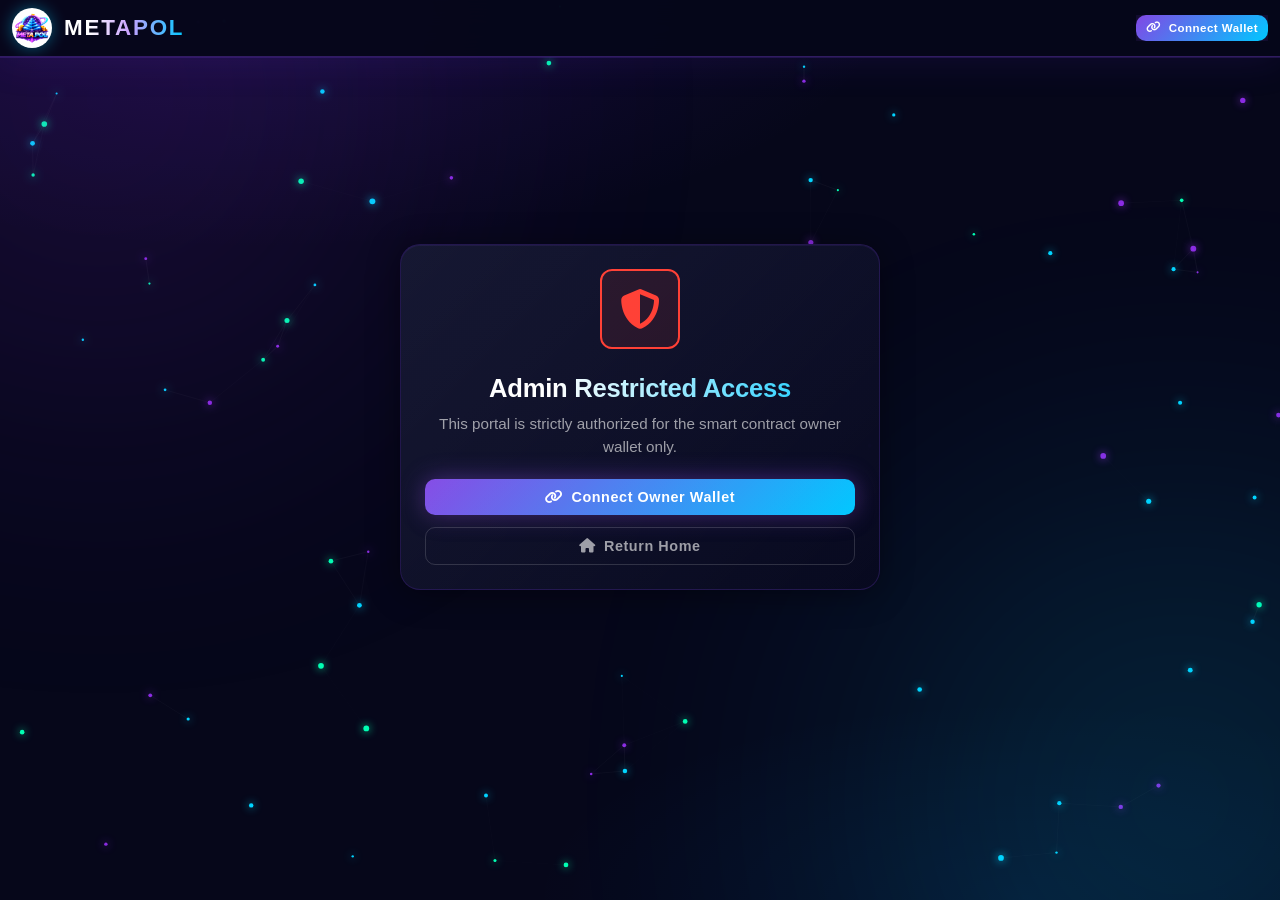
==== commit 967f393b: "fix: admin grant/upgrade buttons now respond on valid address input Root cause: buttons stayed disab" ====
--- a/admin.html
+++ b/admin.html
@@ -167,8 +167,8 @@
                 <p>Registers an unregistered wallet as a Founder member, granting them slots from level <em>fromLevel</em> to <em>toLevel</em> on the contract. The wallet must NOT already be registered.</p>
                 <div class="admin-field">
                     <label>Recipient Wallet Address</label>
-                    <input type="text" id="input-grant-addr" class="admin-input" placeholder="0x..." oninput="validateGrantAddress(this.value)">
-                    <div class="verify-hint" id="grant-verify-hint">Enter a wallet address to validate</div>
+                    <input type="text" id="input-grant-addr" class="admin-input" placeholder="0x..." oninput="checkGrantAddress(this.value)">
+                    <div class="verify-hint" id="grant-verify-hint">Enter a wallet address</div>
                 </div>
                 <div class="admin-row">
                     <div class="admin-field">
@@ -202,8 +202,8 @@
                 <p>Upgrades an existing Founder's slot range from <em>fromLevel</em> to <em>toLevel</em>. The wallet must already have Founder status.</p>
                 <div class="admin-field">
                     <label>Founder Wallet Address</label>
-                    <input type="text" id="input-upgrade-addr" class="admin-input" placeholder="0x..." oninput="validateUpgradeAddress(this.value)">
-                    <div class="verify-hint" id="upgrade-verify-hint">Enter a founder wallet address to validate</div>
+                    <input type="text" id="input-upgrade-addr" class="admin-input" placeholder="0x..." oninput="checkUpgradeAddress(this.value)">
+                    <div class="verify-hint" id="upgrade-verify-hint">Enter a founder wallet address</div>
                 </div>
                 <div class="admin-row">
                     <div class="admin-field">
--- a/style.css
+++ b/style.css
@@ -488,28 +488,90 @@
 }
 
 /* Floating Elements & Ambience */
-.floating-pdf-btn {
+.fab-stack {
     position: fixed;
     bottom: 30px;
     right: 30px;
+    display: flex;
+    flex-direction: column;
+    align-items: center;
+    gap: 12px;
+    z-index: 1100;
+    /* Force GPU layer — fixes fixed positioning inside overflow:hidden body on mobile */
+    transform: translateZ(0);
+    -webkit-transform: translateZ(0);
+    will-change: transform;
+}
+
+.fab-btn {
+    position: relative;
     width: 56px;
     height: 56px;
     border-radius: 50%;
+    display: flex;
+    align-items: center;
+    justify-content: center;
+    color: #fff;
+    cursor: pointer;
+    border: 1px solid rgba(255,255,255,0.18);
+    font-size: 1.4rem;
+    text-decoration: none;
+    transition: transform 0.2s ease, box-shadow 0.2s ease;
+    -webkit-tap-highlight-color: transparent;
+    /* Ensure each button also composited */
+    transform: translateZ(0);
+    -webkit-transform: translateZ(0);
+}
+
+.fab-telegram {
+    background: linear-gradient(135deg, #0088cc 0%, #00b4d8 100%);
+    box-shadow: 0 4px 18px rgba(0,136,204,0.45);
+}
+.fab-telegram:hover {
+    transform: scale(1.12) translateY(-2px);
+    box-shadow: 0 8px 28px rgba(0,136,204,0.65);
+    color: #fff;
+}
+
+.fab-pdf {
     background: linear-gradient(135deg, var(--secondary) 0%, var(--primary) 100%);
-    box-shadow: 0 4px 20px rgba(138, 43, 226, 0.4);
-    display: flex;
-    align-items: center;
-    justify-content: center;
-    color: white;
-    cursor: pointer;
-    z-index: 999;
-    border: 1px solid rgba(255, 255, 255, 0.2);
-    transition: transform var(--transition-fast), box-shadow var(--transition-fast);
-}
-
-.floating-pdf-btn:hover {
-    transform: scale(1.1) rotate(5deg);
-    box-shadow: 0 6px 25px rgba(138, 43, 226, 0.6);
+    box-shadow: 0 4px 18px rgba(138,43,226,0.45);
+}
+.fab-pdf:hover {
+    transform: scale(1.12) rotate(5deg);
+    box-shadow: 0 8px 28px rgba(138,43,226,0.65);
+}
+
+/* Tooltip */
+.fab-tooltip {
+    position: absolute;
+    right: calc(100% + 10px);
+    top: 50%;
+    transform: translateY(-50%);
+    background: rgba(10,12,30,0.92);
+    border: 1px solid var(--card-border);
+    color: #fff;
+    font-size: 0.72rem;
+    font-weight: 600;
+    white-space: nowrap;
+    padding: 5px 10px;
+    border-radius: 8px;
+    pointer-events: none;
+    opacity: 0;
+    transition: opacity 0.18s ease;
+    backdrop-filter: blur(6px);
+}
+.fab-tooltip::after {
+    content: '';
+    position: absolute;
+    left: 100%;
+    top: 50%;
+    transform: translateY(-50%);
+    border: 5px solid transparent;
+    border-left-color: rgba(10,12,30,0.92);
+}
+.fab-btn:hover .fab-tooltip {
+    opacity: 1;
 }
 
 /* Core Modals */
@@ -1599,11 +1661,19 @@
         width: 100%;
     }
     
-    .floating-pdf-btn {
+    .fab-stack {
         bottom: 20px;
         right: 20px;
-        width: 48px;
-        height: 48px;
+        gap: 10px;
+    }
+    .fab-btn {
+        width: 50px;
+        height: 50px;
+        font-size: 1.25rem;
+    }
+    /* On dashboard pages with bottom tab bar, lift FABs above it */
+    .has-bottom-tab .fab-stack {
+        bottom: 82px;
     }
 }
 
@@ -2227,11 +2297,11 @@
     .connect-prompt-inner { padding: 22px 14px; margin: 0 8px; }
     .auth-title { font-size: 1.2rem !important; }
 
-    /* FLOATING PDF */
-    .floating-pdf-btn {
-        width: 46px; height: 46px;
-        bottom: 16px; right: 16px;
-    }
+    /* FLOATING BUTTONS */
+    .fab-stack { bottom: 16px; right: 16px; gap: 8px; }
+    .fab-btn   { width: 48px; height: 48px; font-size: 1.2rem; }
+    .fab-tooltip { display: none; }
+    .has-bottom-tab .fab-stack { bottom: 80px; }
 
     /* FOOTER */
     .pro-footer { margin-top: 20px; }
@@ -7532,3 +7602,11 @@
     .roi-table-header span:nth-child(3),
     .roi-table-row span:nth-child(3) { display: none; }
 }
+
+/* ── Admin link: hidden for everyone by default, JS reveals for owner only ── */
+#sidebar-admin-link {
+    display: none !important;
+}
+#sidebar-admin-link.admin-visible {
+    display: flex !important;
+}
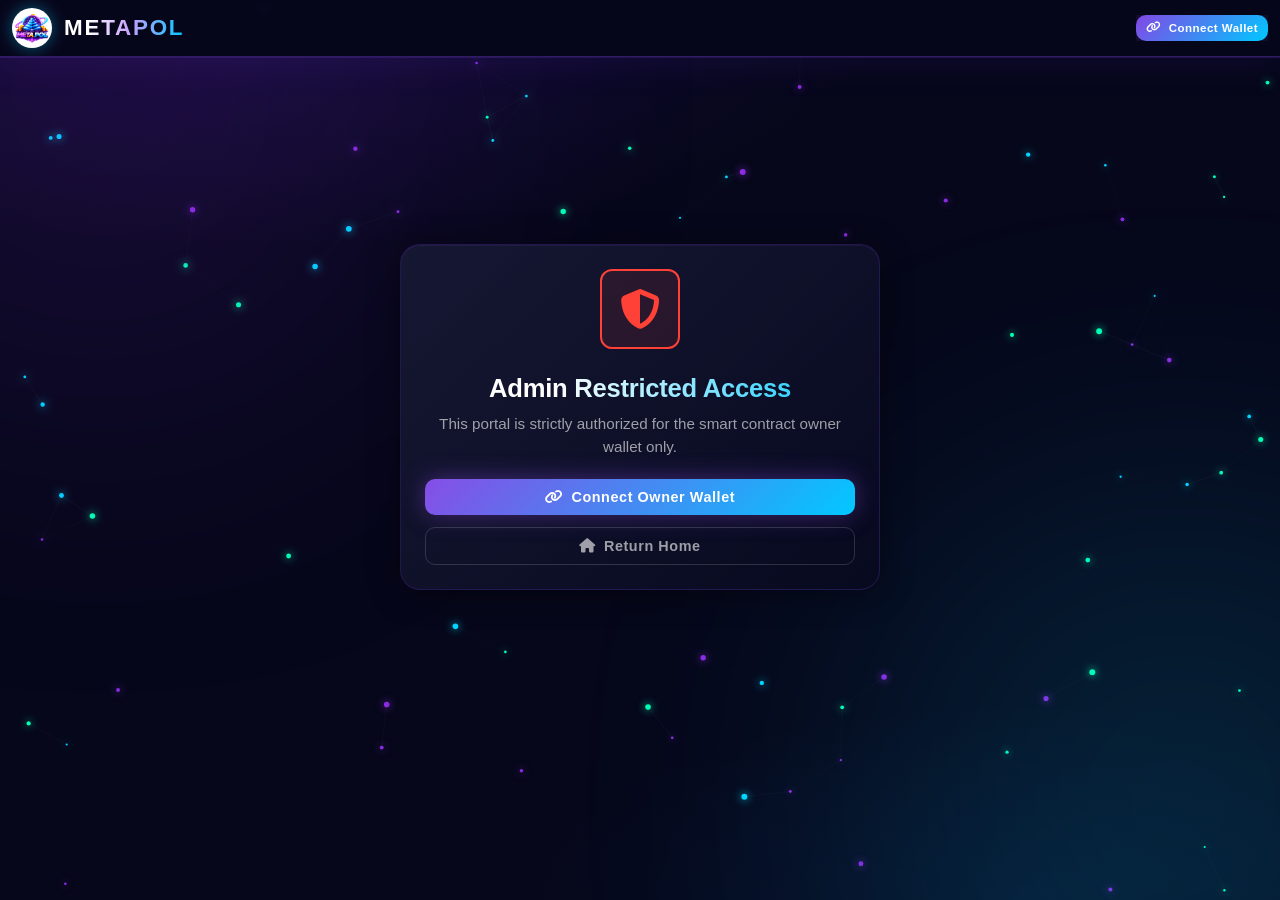
==== commit a938e6e2: "fix: admin grant/upgrade — correct ABI (3 args), pre-flight validation, revert reason parsing ABI: r" ====
--- a/admin.html
+++ b/admin.html
@@ -29,7 +29,10 @@
         .admin-select { width: 100%; background: rgba(255,255,255,0.06); border: 1px solid var(--card-border); border-radius: 10px; padding: 10px 14px; color: #fff; font-size: 0.85rem; outline: none; cursor: pointer; box-sizing: border-box; }
         .admin-select option { background: #0d0e1f; }
         .admin-row { display: grid; grid-template-columns: 1fr 1fr; gap: 10px; }
-        .verify-hint { font-size: 0.74rem; color: var(--text-muted); margin-top: 5px; min-height: 18px; }
+        .verify-hint { font-size: 0.74rem; color: var(--text-muted); margin-top: 5px; min-height: 18px; line-height: 1.5; }
+        .verify-hint.hint-ok   { color: var(--accent); }
+        .verify-hint.hint-error{ color: var(--danger); }
+        .verify-hint.hint-warn { color: #FFD700; }
 
         /* header banner */
         .admin-banner { background: linear-gradient(135deg, rgba(138,43,226,0.12), rgba(0,212,255,0.08)); border: 1px solid rgba(138,43,226,0.25); border-radius: 16px; padding: 20px 24px; display: flex; align-items: center; justify-content: space-between; flex-wrap: wrap; gap: 16px; margin-bottom: 16px; }
@@ -168,7 +171,7 @@
                 <div class="admin-field">
                     <label>Recipient Wallet Address</label>
                     <input type="text" id="input-grant-addr" class="admin-input" placeholder="0x..." oninput="checkGrantAddress(this.value)">
-                    <div class="verify-hint" id="grant-verify-hint">Enter a wallet address</div>
+                    <div class="verify-hint" id="grant-verify-hint">Enter the wallet address to grant Founder status</div>
                 </div>
                 <div class="admin-row">
                     <div class="admin-field">
@@ -203,7 +206,7 @@
                 <div class="admin-field">
                     <label>Founder Wallet Address</label>
                     <input type="text" id="input-upgrade-addr" class="admin-input" placeholder="0x..." oninput="checkUpgradeAddress(this.value)">
-                    <div class="verify-hint" id="upgrade-verify-hint">Enter a founder wallet address</div>
+                    <div class="verify-hint" id="upgrade-verify-hint">Enter the Founder wallet address to upgrade</div>
                 </div>
                 <div class="admin-row">
                     <div class="admin-field">
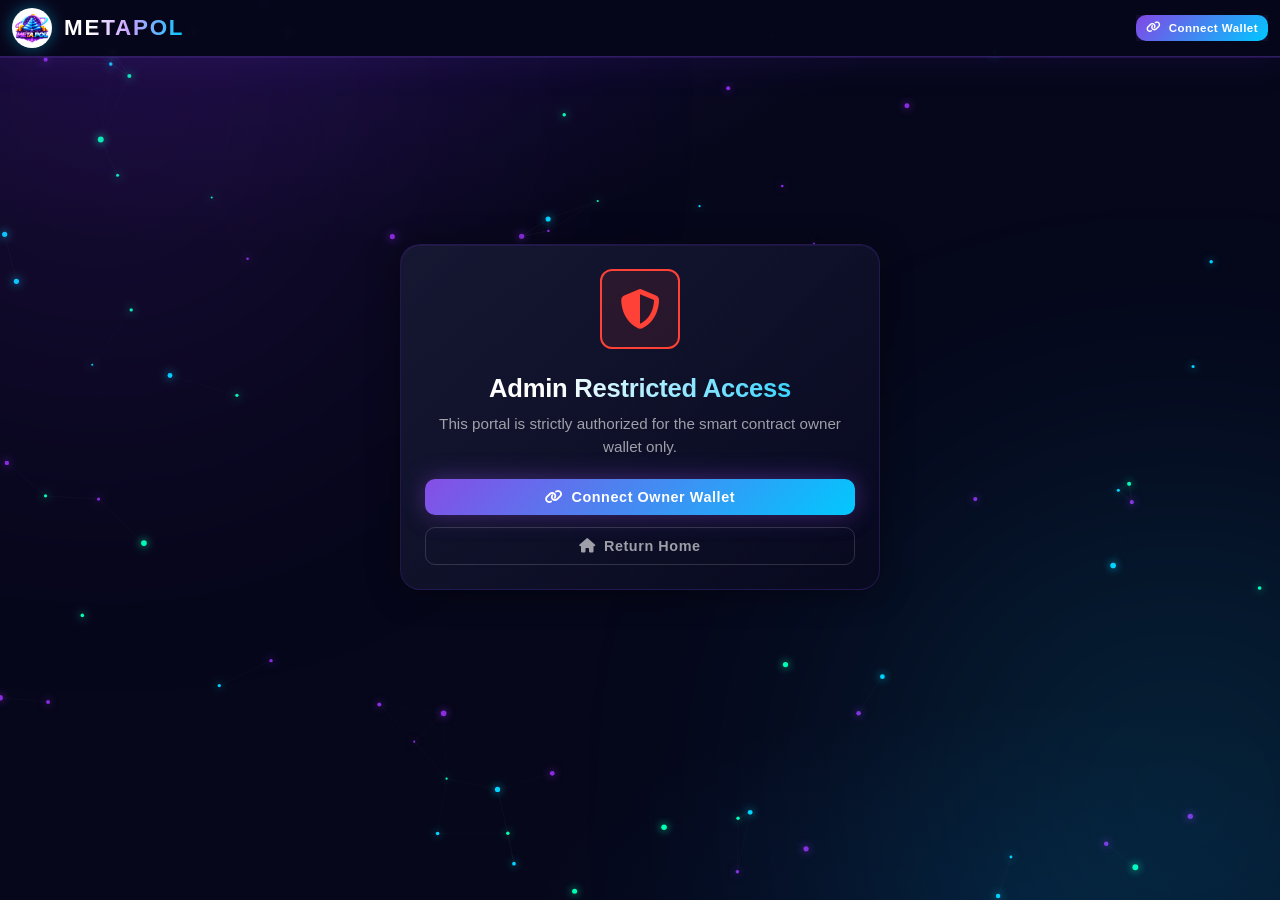
==== commit fa324939: "fix: admin page mobile layout — clean responsive CSS rewrite - Stats grid: 4col desktop → 2col table" ====
--- a/admin.html
+++ b/admin.html
@@ -8,58 +8,190 @@
     <link rel="stylesheet" href="https://cdnjs.cloudflare.com/ajax/libs/font-awesome/6.4.0/css/all.min.css">
     <link rel="stylesheet" href="style.css">
     <style>
-        /* ── Admin-specific overrides ── */
-        .admin-grid { display: grid; grid-template-columns: repeat(4,1fr); gap: 14px; margin-bottom: 16px; }
-        .admin-stat-card { background: rgba(255,255,255,0.03); border: 1px solid var(--card-border); border-radius: 16px; padding: 18px 16px; transition: border-color 0.2s; }
+        /* ── Base layout ── */
+        #admin-panel {
+            padding: 16px;
+            max-width: 1300px;
+            margin: 80px auto 60px;
+            box-sizing: border-box;
+        }
+
+        /* ── Stats grid: 4 col → 2 col → 2 col ── */
+        .admin-grid {
+            display: grid;
+            grid-template-columns: repeat(4, 1fr);
+            gap: 14px;
+            margin-bottom: 16px;
+        }
+        .admin-stat-card {
+            background: rgba(255,255,255,0.03);
+            border: 1px solid var(--card-border);
+            border-radius: 16px;
+            padding: 18px 14px;
+            transition: border-color 0.2s;
+        }
         .admin-stat-card:hover { border-color: var(--primary); }
-        .admin-stat-icon { font-size: 1.4rem; margin-bottom: 8px; }
-        .admin-stat-val  { font-size: 1.35rem; font-weight: 800; color: #fff; font-family: var(--font-heading); margin-bottom: 4px; }
-        .admin-stat-lbl  { font-size: 0.72rem; color: var(--text-muted); }
-
-        .admin-two-col { display: grid; grid-template-columns: 1fr 1fr; gap: 16px; }
-
-        /* form */
-        .admin-form-card { background: rgba(255,255,255,0.03); border: 1px solid var(--card-border); border-radius: 16px; padding: 22px; }
-        .admin-form-card h3 { font-size: 0.95rem; font-weight: 700; color: #fff; margin-bottom: 6px; display: flex; align-items: center; gap: 8px; }
-        .admin-form-card p  { font-size: 0.8rem; color: var(--text-muted); line-height: 1.6; margin-bottom: 18px; }
-        .admin-field { margin-bottom: 14px; }
-        .admin-field label { display: block; font-size: 0.76rem; color: var(--text-muted); font-weight: 600; margin-bottom: 6px; text-transform: uppercase; letter-spacing: 0.04em; }
-        .admin-input { width: 100%; background: rgba(255,255,255,0.06); border: 1px solid var(--card-border); border-radius: 10px; padding: 10px 14px; color: #fff; font-size: 0.85rem; font-family: monospace; outline: none; transition: border-color 0.2s; box-sizing: border-box; }
+        .admin-stat-icon { font-size: 1.3rem; margin-bottom: 8px; }
+        .admin-stat-val  { font-size: 1.2rem; font-weight: 800; color: #fff; font-family: var(--font-heading); margin-bottom: 4px; word-break: break-all; }
+        .admin-stat-lbl  { font-size: 0.7rem; color: var(--text-muted); line-height: 1.4; }
+
+        /* ── Two-col: forms left, activity right ── */
+        .admin-two-col {
+            display: grid;
+            grid-template-columns: 1fr 1fr;
+            gap: 16px;
+            align-items: start;
+        }
+
+        /* ── Form cards ── */
+        .admin-form-card {
+            background: rgba(255,255,255,0.03);
+            border: 1px solid var(--card-border);
+            border-radius: 16px;
+            padding: 20px;
+            box-sizing: border-box;
+        }
+        .admin-form-card h3 {
+            font-size: 0.9rem;
+            font-weight: 700;
+            color: #fff;
+            margin: 0 0 6px;
+            display: flex;
+            align-items: center;
+            gap: 8px;
+        }
+        .admin-form-card p {
+            font-size: 0.78rem;
+            color: var(--text-muted);
+            line-height: 1.6;
+            margin: 0 0 16px;
+        }
+        .admin-field { margin-bottom: 12px; }
+        .admin-field label {
+            display: block;
+            font-size: 0.72rem;
+            color: var(--text-muted);
+            font-weight: 600;
+            margin-bottom: 5px;
+            text-transform: uppercase;
+            letter-spacing: 0.04em;
+        }
+        .admin-input {
+            width: 100%;
+            background: rgba(255,255,255,0.06);
+            border: 1px solid var(--card-border);
+            border-radius: 10px;
+            padding: 10px 12px;
+            color: #fff;
+            font-size: 0.82rem;
+            font-family: monospace;
+            outline: none;
+            transition: border-color 0.2s;
+            box-sizing: border-box;
+        }
         .admin-input:focus { border-color: var(--primary); }
-        .admin-select { width: 100%; background: rgba(255,255,255,0.06); border: 1px solid var(--card-border); border-radius: 10px; padding: 10px 14px; color: #fff; font-size: 0.85rem; outline: none; cursor: pointer; box-sizing: border-box; }
+        .admin-select {
+            width: 100%;
+            background: rgba(255,255,255,0.06);
+            border: 1px solid var(--card-border);
+            border-radius: 10px;
+            padding: 10px 12px;
+            color: #fff;
+            font-size: 0.82rem;
+            outline: none;
+            cursor: pointer;
+            box-sizing: border-box;
+        }
         .admin-select option { background: #0d0e1f; }
-        .admin-row { display: grid; grid-template-columns: 1fr 1fr; gap: 10px; }
-        .verify-hint { font-size: 0.74rem; color: var(--text-muted); margin-top: 5px; min-height: 18px; line-height: 1.5; }
-        .verify-hint.hint-ok   { color: var(--accent); }
-        .verify-hint.hint-error{ color: var(--danger); }
-        .verify-hint.hint-warn { color: #FFD700; }
-
-        /* header banner */
-        .admin-banner { background: linear-gradient(135deg, rgba(138,43,226,0.12), rgba(0,212,255,0.08)); border: 1px solid rgba(138,43,226,0.25); border-radius: 16px; padding: 20px 24px; display: flex; align-items: center; justify-content: space-between; flex-wrap: wrap; gap: 16px; margin-bottom: 16px; }
-        .admin-banner-title { font-size: 1.4rem; font-family: var(--font-heading); font-weight: 800; color: #fff; display: flex; align-items: center; gap: 10px; }
-        .admin-banner-meta { font-size: 0.78rem; color: var(--text-muted); margin-top: 6px; }
+
+        /* From/To level row — always side by side */
+        .admin-row {
+            display: grid;
+            grid-template-columns: 1fr 1fr;
+            gap: 10px;
+        }
+
+        /* Hint colours */
+        .verify-hint { font-size: 0.73rem; color: var(--text-muted); margin-top: 5px; min-height: 18px; line-height: 1.5; }
+        .verify-hint.hint-ok    { color: var(--accent); }
+        .verify-hint.hint-error { color: var(--danger); }
+        .verify-hint.hint-warn  { color: #FFD700; }
+
+        /* ── Banner ── */
+        .admin-banner {
+            background: linear-gradient(135deg, rgba(138,43,226,0.12), rgba(0,212,255,0.08));
+            border: 1px solid rgba(138,43,226,0.25);
+            border-radius: 16px;
+            padding: 18px 20px;
+            display: flex;
+            align-items: flex-start;
+            justify-content: space-between;
+            flex-wrap: wrap;
+            gap: 14px;
+            margin-bottom: 16px;
+        }
+        .admin-banner-title {
+            font-size: 1.3rem;
+            font-family: var(--font-heading);
+            font-weight: 800;
+            color: #fff;
+            display: flex;
+            align-items: center;
+            gap: 10px;
+        }
+        .admin-banner-meta {
+            font-size: 0.74rem;
+            color: var(--text-muted);
+            margin-top: 5px;
+            word-break: break-all;
+            line-height: 1.6;
+        }
         .admin-banner-meta a { color: var(--primary); text-decoration: none; font-family: monospace; }
-        .admin-banner-actions { display: flex; gap: 10px; flex-wrap: wrap; }
-
-        /* activity log */
-        .admin-log-wrap { max-height: 420px; overflow-y: auto; }
+        .admin-banner-actions { display: flex; gap: 8px; flex-wrap: wrap; align-items: center; }
+
+        /* ── Activity log ── */
+        .admin-log-wrap { max-height: 500px; overflow-y: auto; }
         .admin-log-wrap::-webkit-scrollbar { width: 4px; }
         .admin-log-wrap::-webkit-scrollbar-thumb { background: var(--primary); border-radius: 2px; }
 
+        /* ══════════════════════════
+           MOBILE BREAKPOINTS
+           ══════════════════════════ */
+
+        /* Tablet */
+        @media (max-width: 900px) {
+            .admin-grid { grid-template-columns: repeat(2, 1fr); gap: 10px; }
+            .admin-two-col { grid-template-columns: 1fr; }
+            .admin-log-wrap { max-height: 360px; }
+        }
+
         /* Mobile */
-        @media (max-width: 900px) { .admin-grid { grid-template-columns: 1fr 1fr; } }
         @media (max-width: 768px) {
-            .admin-two-col { grid-template-columns: 1fr; }
-            .admin-grid { grid-template-columns: 1fr 1fr; gap: 10px; }
-            .admin-banner { padding: 16px; }
-            .admin-banner-title { font-size: 1.1rem; }
-            .admin-row { grid-template-columns: 1fr; }
-        }
+            #admin-panel { margin-top: 70px; padding: 12px; }
+            .admin-banner { padding: 14px; gap: 12px; }
+            .admin-banner-title { font-size: 1.05rem; }
+            .admin-banner-meta { font-size: 0.7rem; }
+            .admin-stat-val { font-size: 1rem; }
+            .admin-stat-icon { font-size: 1.1rem; }
+            .admin-form-card { padding: 16px; }
+            .admin-form-card p { font-size: 0.75rem; margin-bottom: 12px; }
+        }
+
+        /* Small mobile */
         @media (max-width: 480px) {
-            .admin-grid { grid-template-columns: 1fr 1fr; gap: 8px; }
-            .admin-stat-val { font-size: 1.1rem; }
+            #admin-panel { padding: 10px; margin-top: 65px; }
+            .admin-grid { grid-template-columns: repeat(2, 1fr); gap: 8px; }
+            .admin-stat-card { padding: 14px 10px; }
+            .admin-stat-val { font-size: 0.95rem; }
+            .admin-stat-lbl { font-size: 0.65rem; }
+            .admin-banner-title { font-size: 0.95rem; }
             .admin-banner-actions { width: 100%; }
-            .admin-banner-actions .btn { flex: 1; text-align: center; justify-content: center; font-size: 0.78rem; padding: 8px 10px; }
+            .admin-banner-actions .btn { flex: 1; justify-content: center; font-size: 0.75rem; padding: 8px 6px; }
+            .admin-form-card { padding: 14px; }
+            .admin-form-card h3 { font-size: 0.85rem; }
+            .admin-input, .admin-select { font-size: 0.8rem; padding: 9px 10px; }
+            /* Keep From/To side by side even on small mobile */
+            .admin-row { grid-template-columns: 1fr 1fr; gap: 8px; }
         }
     </style>
 </head>
@@ -114,7 +246,7 @@
 </div>
 
 <!-- Admin Panel (hidden until owner verified) -->
-<div id="admin-panel" style="display:none; padding: 16px; max-width: 1300px; margin: 80px auto 40px; box-sizing: border-box;">
+<div id="admin-panel" style="display:none;">
 
     <!-- Banner -->
     <div class="admin-banner">
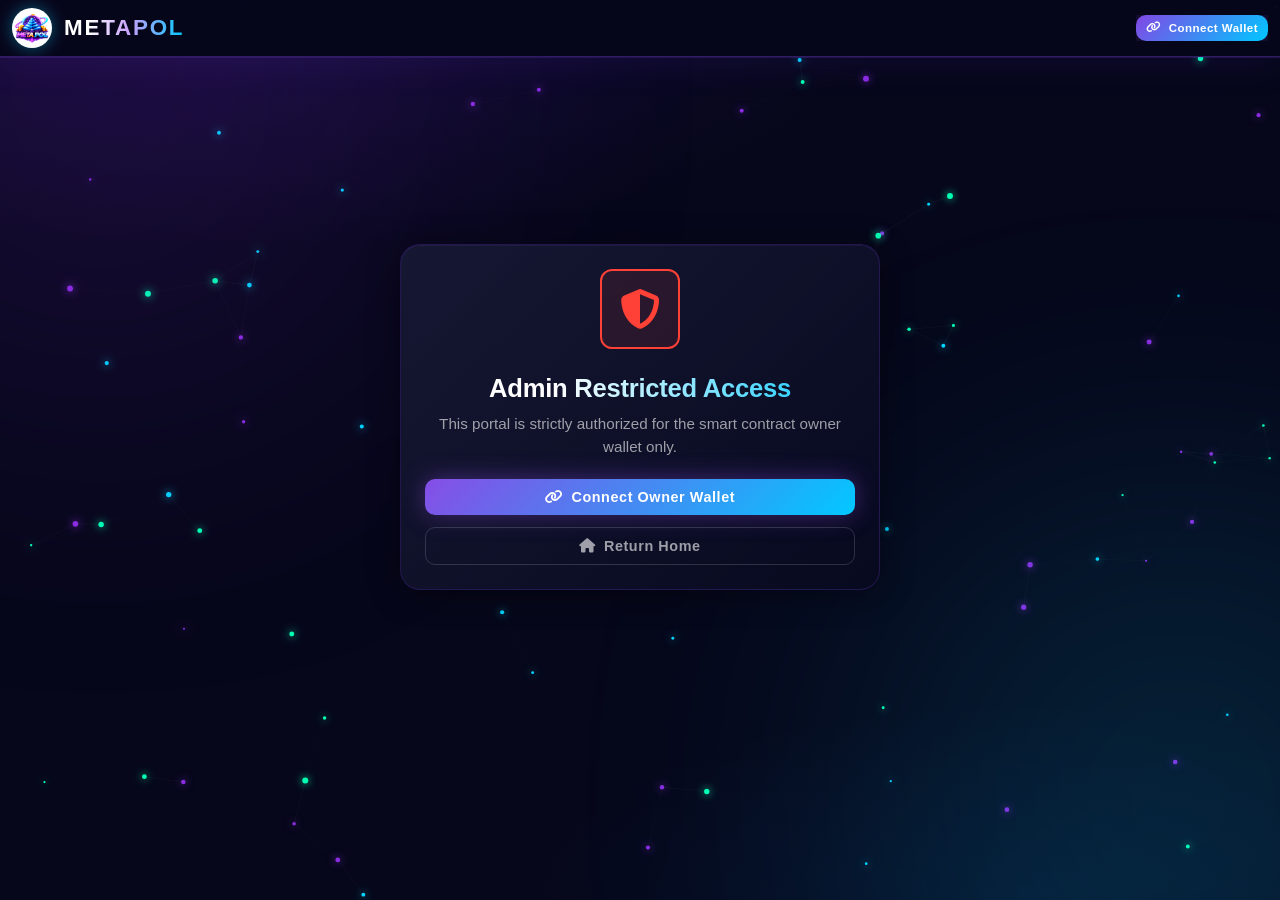
==== commit c61ccc13: "fix: admin page mobile layout - mobile-first CSS, no horizontal overflow" ====
--- a/admin.html
+++ b/admin.html
@@ -8,51 +8,140 @@
     <link rel="stylesheet" href="https://cdnjs.cloudflare.com/ajax/libs/font-awesome/6.4.0/css/all.min.css">
     <link rel="stylesheet" href="style.css">
     <style>
-        /* ── Base layout ── */
+        /* ═══════════════════════════════════
+           ADMIN — Mobile-First Base
+           ═══════════════════════════════════ */
+
+        * { box-sizing: border-box; }
+
+        /* Prevent horizontal scroll globally */
+        html, body {
+            overflow-x: hidden;
+            max-width: 100vw;
+        }
+
         #admin-panel {
-            padding: 16px;
+            padding: 12px;
             max-width: 1300px;
-            margin: 80px auto 60px;
-            box-sizing: border-box;
-        }
-
-        /* ── Stats grid: 4 col → 2 col → 2 col ── */
+            margin: 68px auto 40px;
+            width: 100%;
+        }
+
+        /* ── Banner ── */
+        .admin-banner {
+            background: linear-gradient(135deg, rgba(130,71,229,0.12), rgba(0,200,255,0.08));
+            border: 1px solid rgba(130,71,229,0.25);
+            border-radius: 16px;
+            padding: 14px 16px;
+            display: flex;
+            flex-direction: column;
+            gap: 12px;
+            margin-bottom: 14px;
+            width: 100%;
+        }
+
+        .admin-banner-title {
+            font-size: 1rem;
+            font-family: var(--font-heading);
+            font-weight: 800;
+            color: #fff;
+            display: flex;
+            align-items: center;
+            gap: 8px;
+        }
+
+        .admin-banner-meta {
+            font-size: 0.68rem;
+            color: var(--text-muted);
+            line-height: 1.6;
+            word-break: break-all;
+            overflow-wrap: anywhere;
+        }
+        .admin-banner-meta a {
+            color: var(--primary);
+            text-decoration: none;
+            font-family: monospace;
+            font-size: 0.65rem;
+        }
+
+        .admin-banner-actions {
+            display: flex;
+            gap: 8px;
+            flex-wrap: wrap;
+            width: 100%;
+        }
+        .admin-banner-actions .btn {
+            flex: 1;
+            min-width: 90px;
+            justify-content: center;
+            font-size: 0.75rem;
+            padding: 8px 6px;
+        }
+
+        /* ── Stats grid: 2 col on all mobile ── */
         .admin-grid {
             display: grid;
-            grid-template-columns: repeat(4, 1fr);
-            gap: 14px;
-            margin-bottom: 16px;
-        }
+            grid-template-columns: 1fr 1fr;
+            gap: 10px;
+            margin-bottom: 14px;
+            width: 100%;
+        }
+
         .admin-stat-card {
             background: rgba(255,255,255,0.03);
             border: 1px solid var(--card-border);
-            border-radius: 16px;
-            padding: 18px 14px;
+            border-radius: 14px;
+            padding: 14px 12px;
             transition: border-color 0.2s;
+            min-width: 0;
+            overflow: hidden;
         }
         .admin-stat-card:hover { border-color: var(--primary); }
-        .admin-stat-icon { font-size: 1.3rem; margin-bottom: 8px; }
-        .admin-stat-val  { font-size: 1.2rem; font-weight: 800; color: #fff; font-family: var(--font-heading); margin-bottom: 4px; word-break: break-all; }
-        .admin-stat-lbl  { font-size: 0.7rem; color: var(--text-muted); line-height: 1.4; }
-
-        /* ── Two-col: forms left, activity right ── */
+
+        .admin-stat-icon {
+            font-size: 1.1rem;
+            margin-bottom: 6px;
+        }
+        .admin-stat-val {
+            font-size: 0.95rem;
+            font-weight: 800;
+            color: #fff;
+            font-family: var(--font-heading);
+            margin-bottom: 3px;
+            word-break: break-all;
+            overflow-wrap: anywhere;
+        }
+        .admin-stat-lbl {
+            font-size: 0.62rem;
+            color: var(--text-muted);
+            line-height: 1.4;
+        }
+
+        /* ── Form cards stack vertically on mobile ── */
         .admin-two-col {
-            display: grid;
-            grid-template-columns: 1fr 1fr;
-            gap: 16px;
-            align-items: start;
-        }
-
-        /* ── Form cards ── */
+            display: flex;
+            flex-direction: column;
+            gap: 14px;
+            width: 100%;
+        }
+
+        .admin-form-col {
+            display: flex;
+            flex-direction: column;
+            gap: 14px;
+            width: 100%;
+        }
+
         .admin-form-card {
             background: rgba(255,255,255,0.03);
             border: 1px solid var(--card-border);
             border-radius: 16px;
-            padding: 20px;
-            box-sizing: border-box;
+            padding: 16px;
+            width: 100%;
+            min-width: 0;
         }
         .admin-form-card h3 {
-            font-size: 0.9rem;
+            font-size: 0.88rem;
             font-weight: 700;
             color: #fff;
             margin: 0 0 6px;
@@ -61,21 +150,23 @@
             gap: 8px;
         }
         .admin-form-card p {
-            font-size: 0.78rem;
+            font-size: 0.74rem;
             color: var(--text-muted);
             line-height: 1.6;
-            margin: 0 0 16px;
-        }
+            margin: 0 0 14px;
+        }
+
         .admin-field { margin-bottom: 12px; }
         .admin-field label {
             display: block;
-            font-size: 0.72rem;
+            font-size: 0.68rem;
             color: var(--text-muted);
             font-weight: 600;
             margin-bottom: 5px;
             text-transform: uppercase;
             letter-spacing: 0.04em;
         }
+
         .admin-input {
             width: 100%;
             background: rgba(255,255,255,0.06);
@@ -83,115 +174,83 @@
             border-radius: 10px;
             padding: 10px 12px;
             color: #fff;
-            font-size: 0.82rem;
+            font-size: 0.8rem;
             font-family: monospace;
             outline: none;
             transition: border-color 0.2s;
-            box-sizing: border-box;
+            min-width: 0;
         }
         .admin-input:focus { border-color: var(--primary); }
+
         .admin-select {
             width: 100%;
-            background: rgba(255,255,255,0.06);
+            background: rgba(30,30,60,0.9);
             border: 1px solid var(--card-border);
             border-radius: 10px;
             padding: 10px 12px;
             color: #fff;
-            font-size: 0.82rem;
+            font-size: 0.8rem;
             outline: none;
             cursor: pointer;
-            box-sizing: border-box;
-        }
-        .admin-select option { background: #0d0e1f; }
-
-        /* From/To level row — always side by side */
+            min-width: 0;
+        }
+        .admin-select option { background: #0d0e1f; color: #fff; }
+
+        /* From/To row — side by side always */
         .admin-row {
             display: grid;
             grid-template-columns: 1fr 1fr;
             gap: 10px;
         }
 
-        /* Hint colours */
-        .verify-hint { font-size: 0.73rem; color: var(--text-muted); margin-top: 5px; min-height: 18px; line-height: 1.5; }
+        /* Hint text */
+        .verify-hint {
+            font-size: 0.7rem;
+            color: var(--text-muted);
+            margin-top: 5px;
+            min-height: 18px;
+            line-height: 1.5;
+            word-break: break-word;
+        }
         .verify-hint.hint-ok    { color: var(--accent); }
         .verify-hint.hint-error { color: var(--danger); }
         .verify-hint.hint-warn  { color: #FFD700; }
 
-        /* ── Banner ── */
-        .admin-banner {
-            background: linear-gradient(135deg, rgba(138,43,226,0.12), rgba(0,212,255,0.08));
-            border: 1px solid rgba(138,43,226,0.25);
-            border-radius: 16px;
-            padding: 18px 20px;
-            display: flex;
-            align-items: flex-start;
-            justify-content: space-between;
-            flex-wrap: wrap;
-            gap: 14px;
-            margin-bottom: 16px;
-        }
-        .admin-banner-title {
-            font-size: 1.3rem;
-            font-family: var(--font-heading);
-            font-weight: 800;
-            color: #fff;
-            display: flex;
-            align-items: center;
-            gap: 10px;
-        }
-        .admin-banner-meta {
-            font-size: 0.74rem;
-            color: var(--text-muted);
-            margin-top: 5px;
-            word-break: break-all;
-            line-height: 1.6;
-        }
-        .admin-banner-meta a { color: var(--primary); text-decoration: none; font-family: monospace; }
-        .admin-banner-actions { display: flex; gap: 8px; flex-wrap: wrap; align-items: center; }
-
-        /* ── Activity log ── */
-        .admin-log-wrap { max-height: 500px; overflow-y: auto; }
+        /* Activity log */
+        .admin-log-wrap {
+            max-height: 340px;
+            overflow-y: auto;
+            overflow-x: hidden;
+        }
         .admin-log-wrap::-webkit-scrollbar { width: 4px; }
         .admin-log-wrap::-webkit-scrollbar-thumb { background: var(--primary); border-radius: 2px; }
 
-        /* ══════════════════════════
-           MOBILE BREAKPOINTS
-           ══════════════════════════ */
-
-        /* Tablet */
-        @media (max-width: 900px) {
-            .admin-grid { grid-template-columns: repeat(2, 1fr); gap: 10px; }
-            .admin-two-col { grid-template-columns: 1fr; }
-            .admin-log-wrap { max-height: 360px; }
-        }
-
-        /* Mobile */
-        @media (max-width: 768px) {
-            #admin-panel { margin-top: 70px; padding: 12px; }
-            .admin-banner { padding: 14px; gap: 12px; }
-            .admin-banner-title { font-size: 1.05rem; }
-            .admin-banner-meta { font-size: 0.7rem; }
-            .admin-stat-val { font-size: 1rem; }
-            .admin-stat-icon { font-size: 1.1rem; }
-            .admin-form-card { padding: 16px; }
-            .admin-form-card p { font-size: 0.75rem; margin-bottom: 12px; }
-        }
-
-        /* Small mobile */
-        @media (max-width: 480px) {
-            #admin-panel { padding: 10px; margin-top: 65px; }
-            .admin-grid { grid-template-columns: repeat(2, 1fr); gap: 8px; }
-            .admin-stat-card { padding: 14px 10px; }
-            .admin-stat-val { font-size: 0.95rem; }
-            .admin-stat-lbl { font-size: 0.65rem; }
-            .admin-banner-title { font-size: 0.95rem; }
-            .admin-banner-actions { width: 100%; }
-            .admin-banner-actions .btn { flex: 1; justify-content: center; font-size: 0.75rem; padding: 8px 6px; }
-            .admin-form-card { padding: 14px; }
-            .admin-form-card h3 { font-size: 0.85rem; }
-            .admin-input, .admin-select { font-size: 0.8rem; padding: 9px 10px; }
-            /* Keep From/To side by side even on small mobile */
-            .admin-row { grid-template-columns: 1fr 1fr; gap: 8px; }
+        /* ═══════════════════════════════════
+           TABLET (≥600px) — 2 col stats
+           ═══════════════════════════════════ */
+        @media (min-width: 600px) {
+            #admin-panel { padding: 16px; margin-top: 75px; }
+            .admin-banner { flex-direction: row; align-items: flex-start; justify-content: space-between; padding: 18px 20px; }
+            .admin-banner-actions { width: auto; flex-wrap: nowrap; }
+            .admin-banner-actions .btn { flex: none; font-size: 0.8rem; padding: 9px 14px; }
+            .admin-stat-val { font-size: 1.1rem; }
+            .admin-log-wrap { max-height: 420px; }
+        }
+
+        /* ═══════════════════════════════════
+           DESKTOP (≥900px) — 4 col stats, 2 col layout
+           ═══════════════════════════════════ */
+        @media (min-width: 900px) {
+            #admin-panel { padding: 24px; margin-top: 80px; }
+            .admin-grid { grid-template-columns: repeat(4, 1fr); gap: 14px; }
+            .admin-stat-val { font-size: 1.2rem; }
+            .admin-stat-card { padding: 18px 14px; }
+            .admin-two-col { flex-direction: row; align-items: start; }
+            .admin-form-col { width: 50%; flex-shrink: 0; }
+            .admin-form-card { padding: 20px; }
+            .admin-form-card h3 { font-size: 0.9rem; }
+            .admin-log-wrap { max-height: 500px; }
+            .admin-banner-title { font-size: 1.3rem; }
         }
     </style>
 </head>
@@ -294,7 +353,7 @@
     <div class="admin-two-col">
 
         <!-- Left: Founder Actions -->
-        <div style="display:flex;flex-direction:column;gap:16px;">
+        <div class="admin-form-col">
 
             <!-- Grant Founder -->
             <div class="admin-form-card">
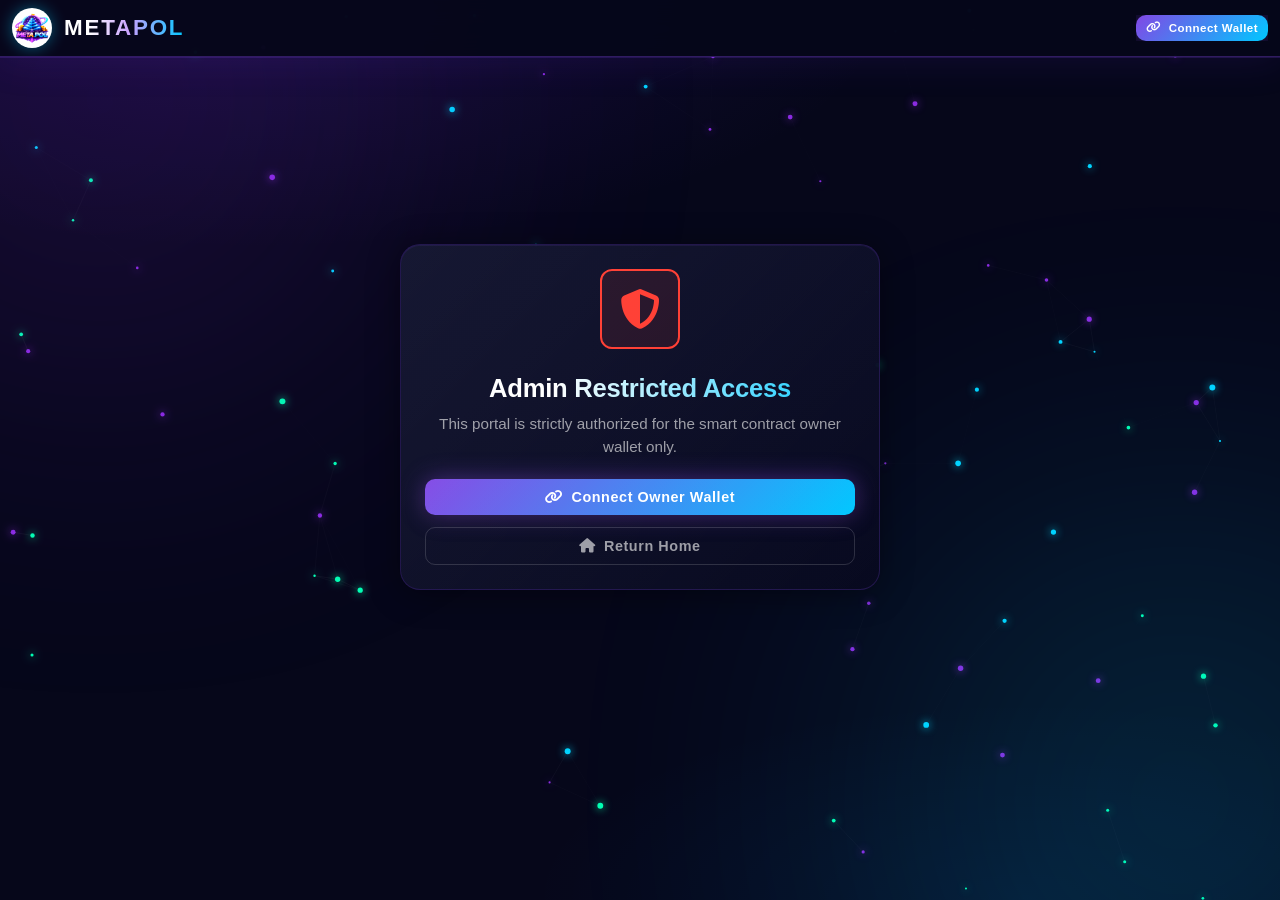
==== commit 8e998dcc: "Update contract ABI and fix referral codes" ====
--- a/admin.html
+++ b/admin.html
@@ -314,7 +314,7 @@
                 <i class="fa-solid fa-user-gear" style="color:var(--primary);"></i> Contract Back-Office
             </div>
             <div class="admin-banner-meta">
-                Contract: <a href="https://polygonscan.com/address/0x03964b371a6256037e8e9f23686fd9f4ce3c1f09" target="_blank">0x03964b371a6256037e8e9f23686fd9f4ce3c1f09</a>
+                Contract: <a href="https://polygonscan.com/address/0x25484ce626b04af9986982ab794a53195992758c" target="_blank">0x25484ce626b04af9986982ab794a53195992758c</a>
                 &nbsp;|&nbsp; Owner: <span id="admin-owner-wallet" style="color:var(--accent);font-family:monospace;">—</span>
             </div>
         </div>
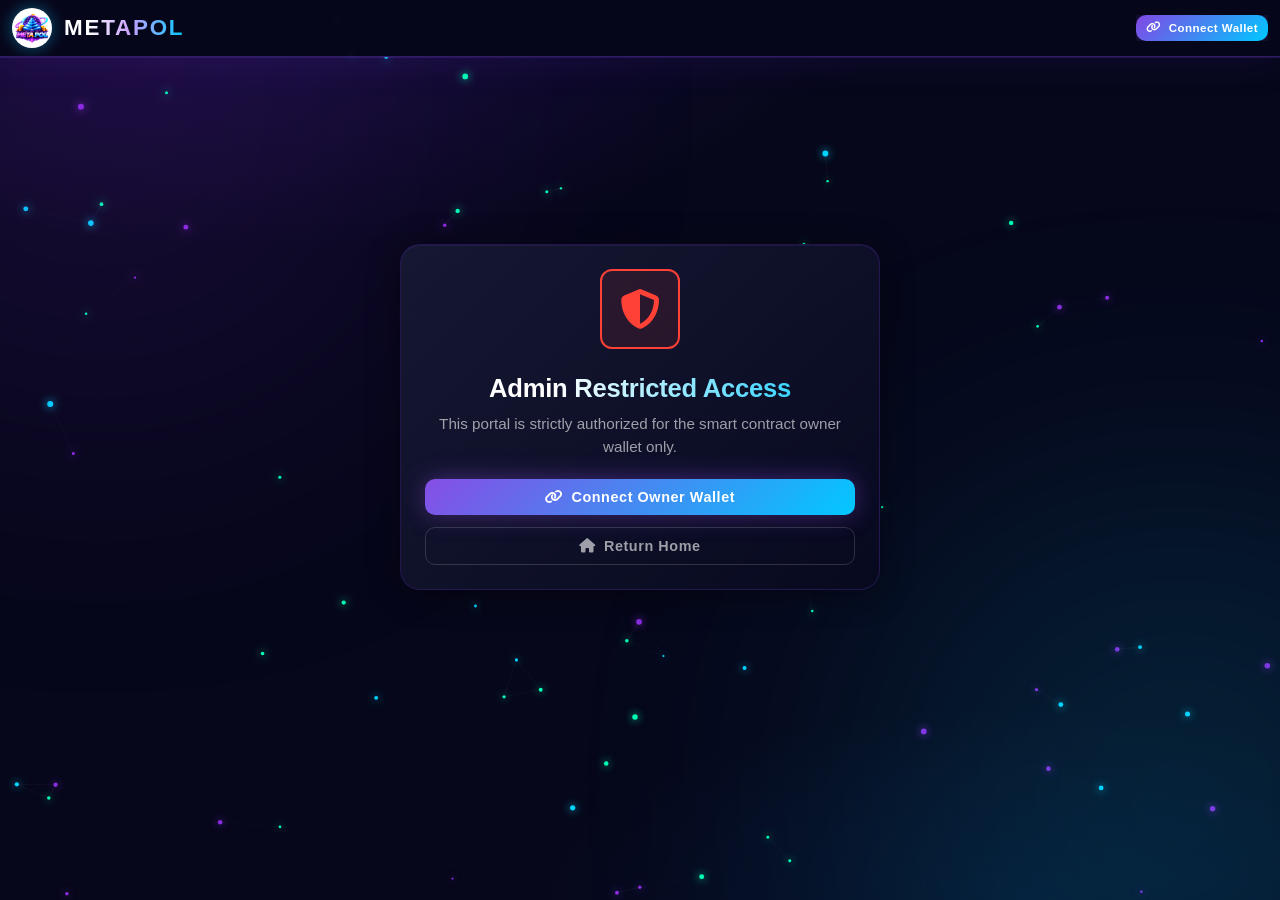
==== commit 9aa1f8a0: "feat: admin panel - Give Slots to Registered Member section - New section checks any address and sho" ====
--- a/admin.html
+++ b/admin.html
@@ -390,6 +390,43 @@
                 </button>
             </div>
 
+            <!-- Give Slots to Registered Member -->
+            <div class="admin-form-card" style="border-color:rgba(255,181,71,0.25);">
+                <h3><i class="fa-solid fa-layer-group" style="color:var(--warning);"></i> Give Slots to Registered Member</h3>
+                <p>Check a registered member's status and give them Founder slots. If already a Founder, uses <strong>Upgrade Founder Slots</strong>. Regular registered members must first be handled via the contract owner — enter address to see available action.</p>
+                <div class="admin-field">
+                    <label>Member Wallet Address</label>
+                    <input type="text" id="input-member-addr" class="admin-input" placeholder="0x..." oninput="checkMemberAddress(this.value)">
+                    <div class="verify-hint" id="member-verify-hint">Enter a member wallet address to check status</div>
+                </div>
+                <div id="member-action-wrap" style="display:none;">
+                    <div class="admin-row">
+                        <div class="admin-field">
+                            <label>From Level</label>
+                            <select id="member-from-level" class="admin-select">
+                                <option value="1" selected>1</option><option value="2">2</option>
+                                <option value="3">3</option><option value="4">4</option>
+                                <option value="5">5</option><option value="6">6</option>
+                            </select>
+                        </div>
+                        <div class="admin-field">
+                            <label>To Level</label>
+                            <select id="member-to-level" class="admin-select">
+                                <option value="1">1</option><option value="2">2</option>
+                                <option value="3">3</option><option value="4">4</option>
+                                <option value="5">5</option><option value="6">6</option>
+                                <option value="7">7</option><option value="8">8</option>
+                                <option value="9">9</option><option value="10">10</option>
+                                <option value="11">11</option><option value="12" selected>12</option>
+                            </select>
+                        </div>
+                    </div>
+                    <button id="btn-member-slots" class="btn btn-primary btn-glow" style="width:100%;" onclick="executeMemberSlots()" disabled>
+                        <i class="fa-solid fa-bolt"></i> Give Slots
+                    </button>
+                </div>
+            </div>
+
             <!-- Upgrade Founder Slots -->
             <div class="admin-form-card">
                 <h3><i class="fa-solid fa-arrow-up-right-dots" style="color:var(--primary);"></i> Upgrade Founder Slots</h3>
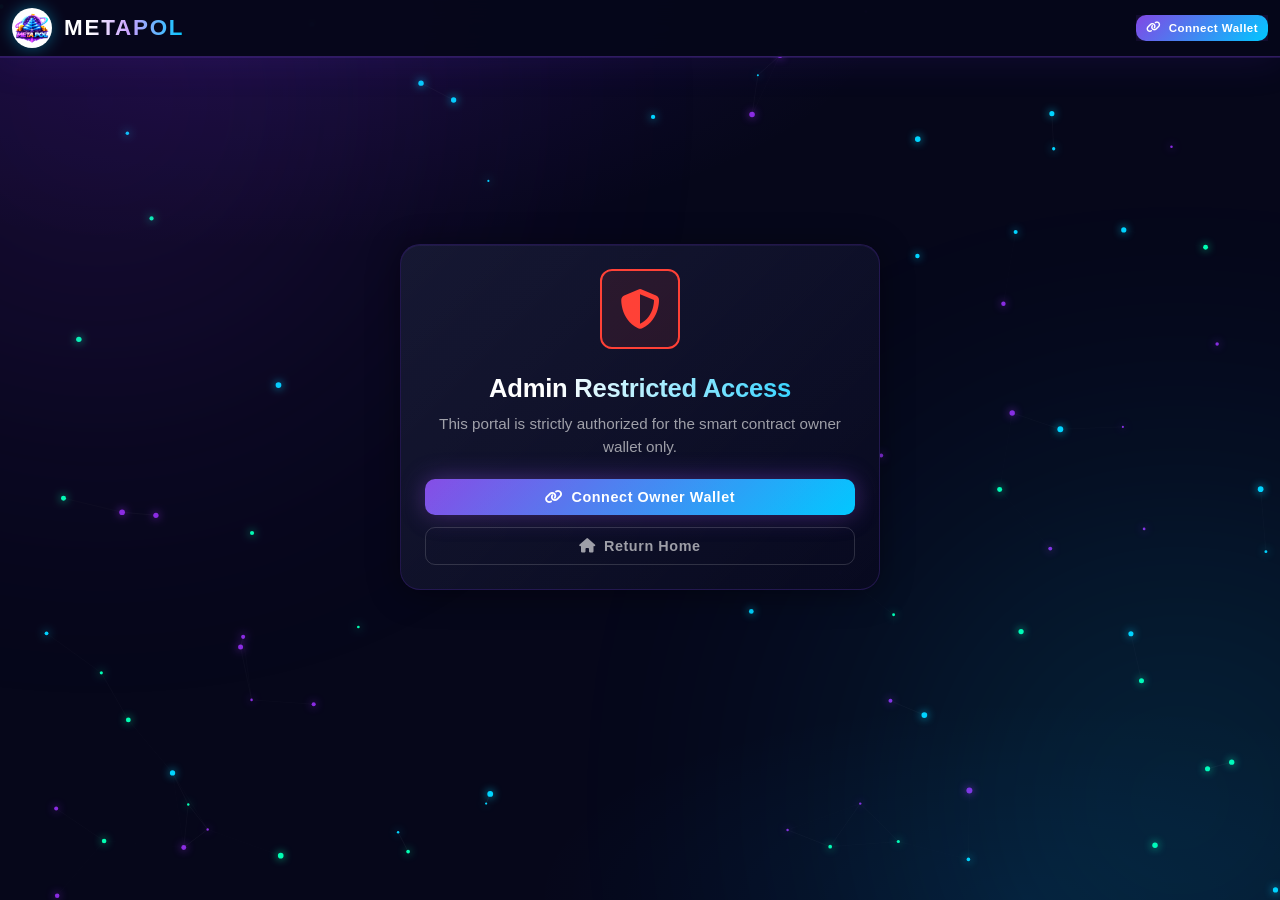
==== commit 80cdaec7: "Fix: grantFounderStatus now works for registered, unregistered, and existing founders" ====
--- a/admin.html
+++ b/admin.html
@@ -358,7 +358,7 @@
             <!-- Grant Founder -->
             <div class="admin-form-card">
                 <h3><i class="fa-solid fa-crown" style="color:#FFD700;"></i> Grant Founder Status</h3>
-                <p>Registers an unregistered wallet as a Founder member, granting them slots from level <em>fromLevel</em> to <em>toLevel</em> on the contract. The wallet must NOT already be registered.</p>
+                <p>Registers an unregistered wallet as a Founder member, or promotes an already-registered member to Founder, granting them slots from level <em>fromLevel</em> to <em>toLevel</em> on the contract. Slots the user already holds are automatically skipped.</p>
                 <div class="admin-field">
                     <label>Recipient Wallet Address</label>
                     <input type="text" id="input-grant-addr" class="admin-input" placeholder="0x..." oninput="checkGrantAddress(this.value)">
